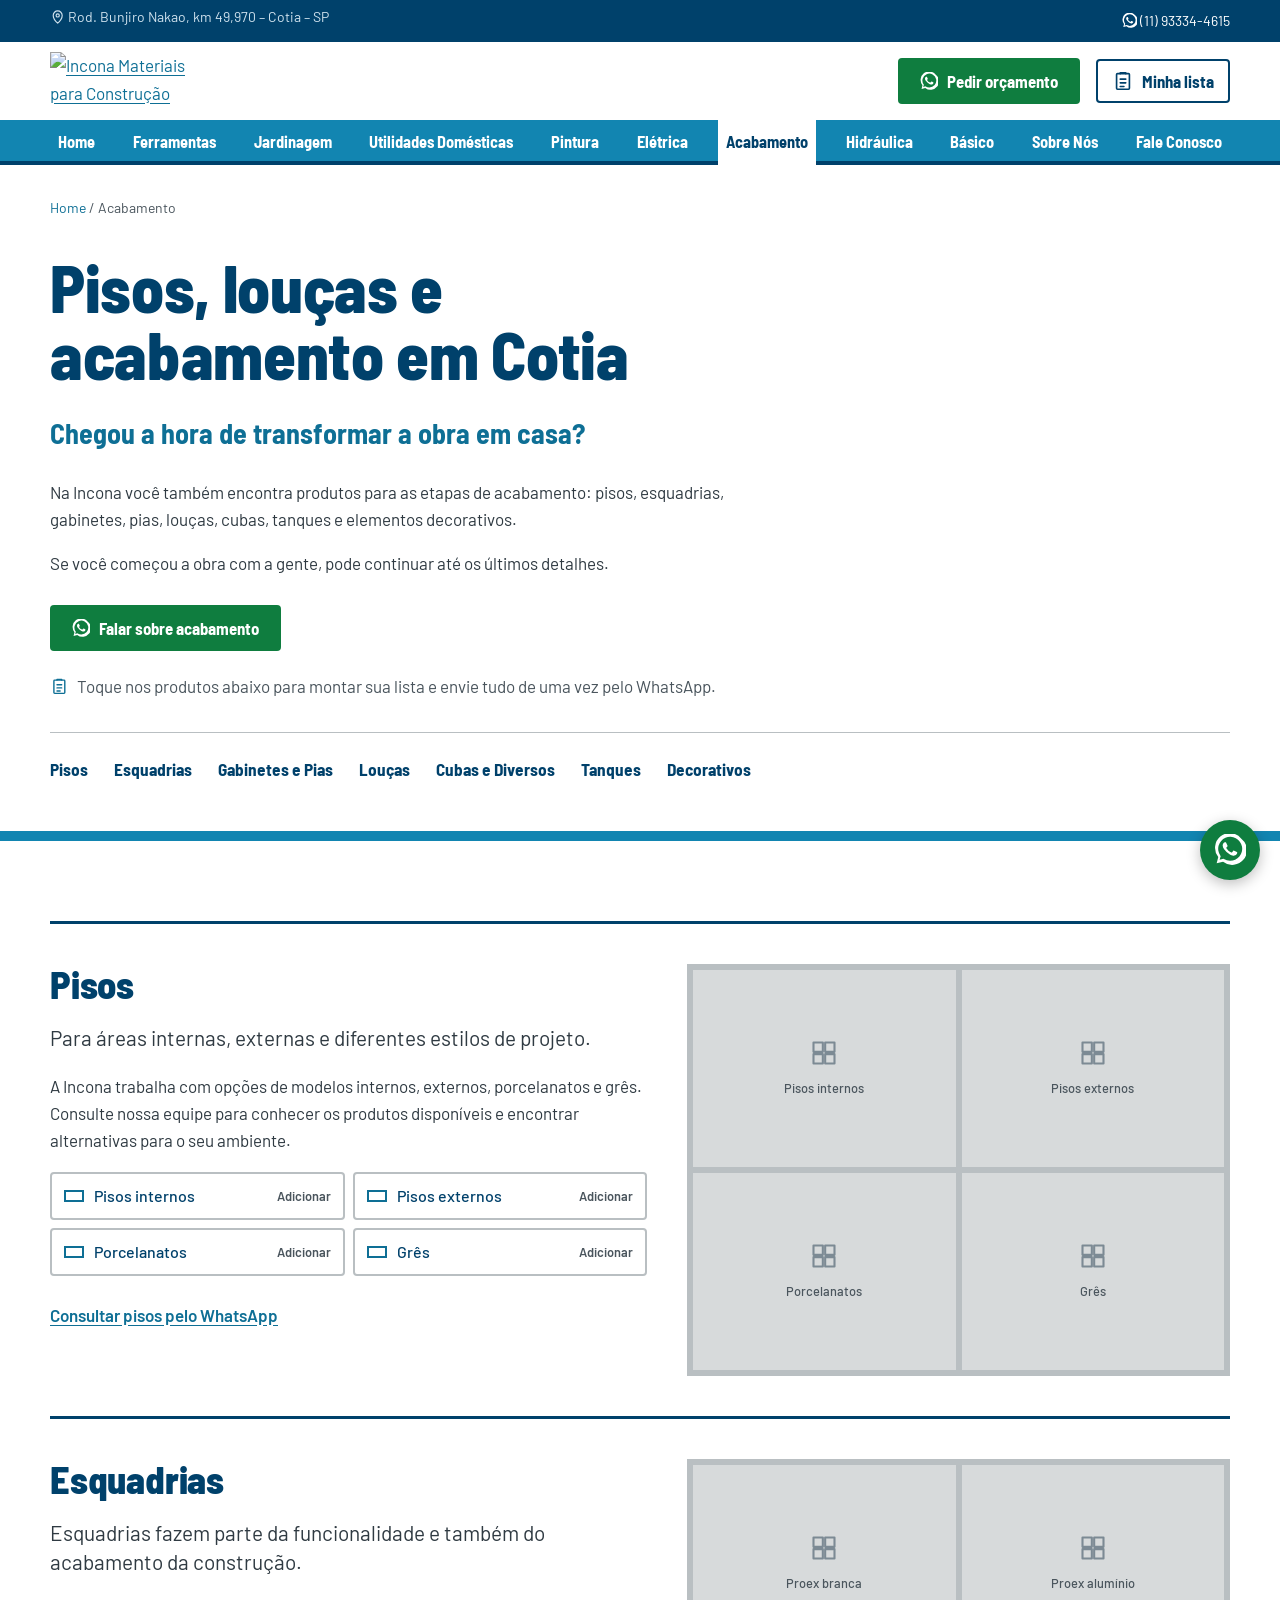
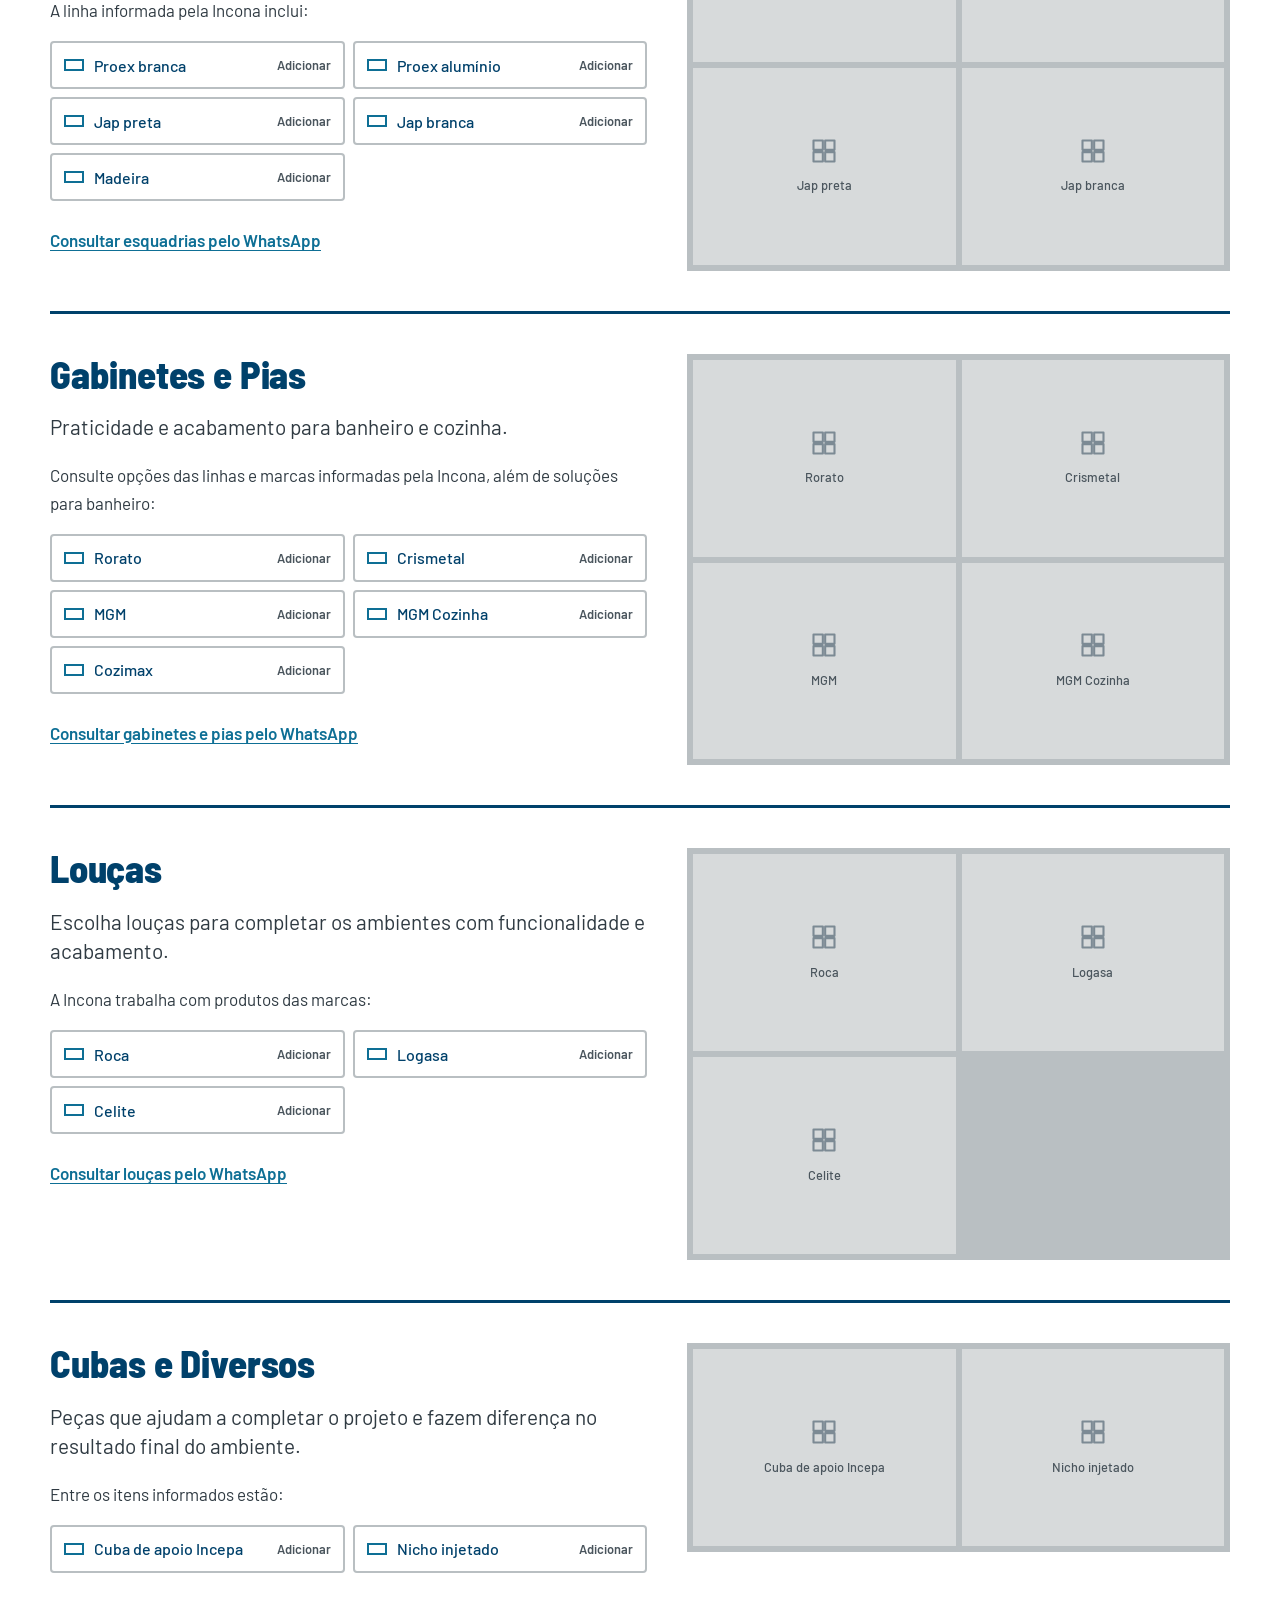
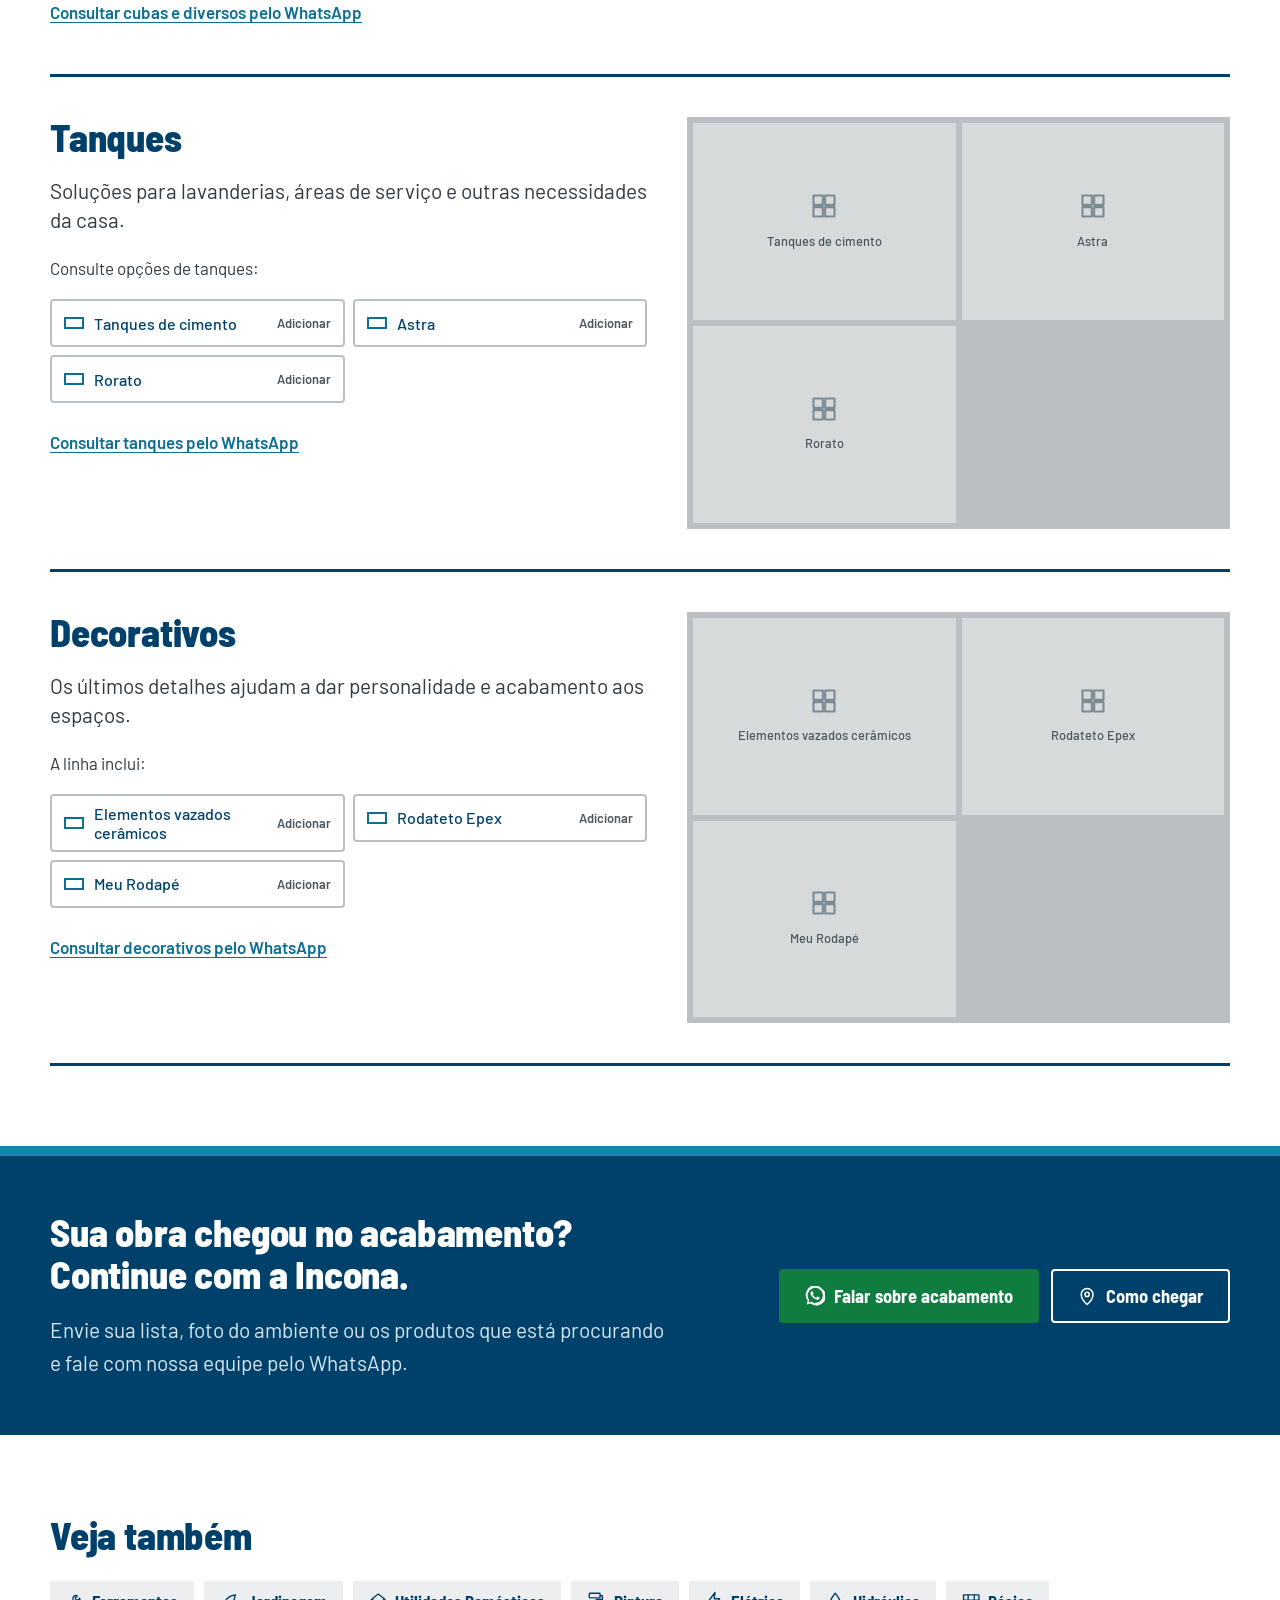
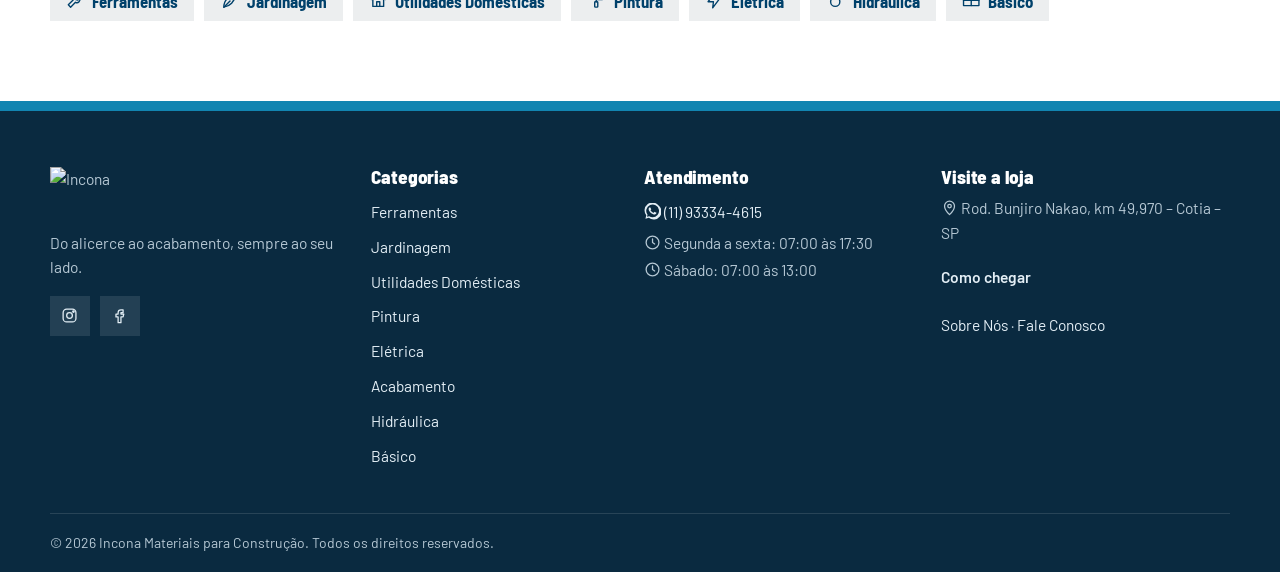
==== docs/acabamento/index.html @ c9aedc4a "Remove os telefones fixos (11) 4611-2633 e (11) 4242-5974 Contato passa a ser só pelo WhatsApp (11) " ====
<!DOCTYPE html>
<html lang="pt-BR">
<head>
<meta charset="utf-8">
<meta name="viewport" content="width=device-width, initial-scale=1">
<title>Pisos, Louças e Acabamento em Cotia | Incona</title>
<meta name="description" content="Pisos, porcelanatos, esquadrias, gabinetes, pias, louças, cubas, tanques e decorativos em Cotia. Roca, Celite, Logasa e mais na Incona.">
<link rel="canonical" href="https://www.incona.com.br/acabamento/">
<meta property="og:type" content="website">
<meta property="og:locale" content="pt_BR">
<meta property="og:site_name" content="Incona">
<meta property="og:title" content="Pisos, Louças e Acabamento em Cotia | Incona">
<meta property="og:description" content="Pisos, porcelanatos, esquadrias, gabinetes, pias, louças, cubas, tanques e decorativos em Cotia. Roca, Celite, Logasa e mais na Incona.">
<meta property="og:url" content="https://www.incona.com.br/acabamento/">
<meta property="og:image" content="https://www.incona.com.br/image/catalog/SLIDER/novo/slider1.jpg">
<meta name="theme-color" content="#00416b">
<link rel="preconnect" href="https://fonts.googleapis.com">
<link rel="preconnect" href="https://fonts.gstatic.com" crossorigin>
<link href="https://fonts.googleapis.com/css2?family=Barlow+Semi+Condensed:wght@600;700;800&family=Barlow:wght@400;500;600&display=swap" rel="stylesheet">
<link rel="stylesheet" href="../assets/style.css">
<script>window.dataLayer=window.dataLayer||[];</script>
<!-- Google Tag Manager: preencher site.gtmId em src/content.js -->
<script type="application/ld+json">{"@context":"https://schema.org","@type":"HardwareStore","@id":"https://www.incona.com.br/#loja","name":"Incona Materiais para Construção","url":"https://www.incona.com.br/","logo":"https://www.incona.com.br/image/catalog/logoincona.jpg","image":"https://www.incona.com.br/image/catalog/SLIDER/novo/slider1.jpg","telephone":"+5511933344615","address":{"@type":"PostalAddress","streetAddress":"Rod. Bunjiro Nakao, km 49,970","addressLocality":"Cotia","addressRegion":"SP","addressCountry":"BR"},"geo":{"@type":"GeoCoordinates","latitude":-23.633516,"longitude":-47.055277},"openingHoursSpecification":[{"@type":"OpeningHoursSpecification","dayOfWeek":["Monday","Tuesday","Wednesday","Thursday","Friday"],"opens":"07:00","closes":"17:30"},{"@type":"OpeningHoursSpecification","dayOfWeek":"Saturday","opens":"07:00","closes":"13:00"}],"areaServed":"Cotia e região","sameAs":["https://www.instagram.com/inconamateriais/","https://www.facebook.com/pages/Incona-Materiais-Para-Construcao/1644761845543895"]}</script>
<script type="application/ld+json">{"@context":"https://schema.org","@type":"BreadcrumbList","itemListElement":[{"@type":"ListItem","position":1,"name":"Home","item":"https://www.incona.com.br/"},{"@type":"ListItem","position":2,"name":"Acabamento","item":"https://www.incona.com.br/acabamento/"}]}</script>
</head>
<body data-category="acabamento" data-wa="5511933344615">
<a class="skip" href="#conteudo">Pular para o conteúdo</a>
<div class="topbar">
  <div class="wrap topbar__in">
    <span><svg class="ic" viewBox="0 0 24 24" fill="none" stroke="currentColor" stroke-width="1.8" stroke-linecap="round" stroke-linejoin="round" aria-hidden="true"><path d="M12 22s7-6.2 7-12a7 7 0 0 0-14 0c0 5.8 7 12 7 12z"/><circle cx="12" cy="10" r="2.5"/></svg> Rod. Bunjiro Nakao, km 49,970 – Cotia – SP</span>
    <span class="topbar__right">
      <a href="https://wa.me/5511933344615?text=Ol%C3%A1!%20Vim%20pelo%20site%20da%20Incona%20e%20gostaria%20de%20pedir%20um%20or%C3%A7amento." target="_blank" rel="noopener" data-track="whatsapp" data-wa-context="topbar"><svg class="ic" viewBox="0 0 24 24" fill="none" stroke="currentColor" stroke-width="1.8" stroke-linecap="round" stroke-linejoin="round" aria-hidden="true"><path d="M20.5 3.5A11 11 0 0 0 3.2 17.3L2 22l4.8-1.2A11 11 0 0 0 20.5 3.5zM12 20.1a9 9 0 0 1-4.6-1.3l-.3-.2-2.9.8.8-2.8-.2-.3A9 9 0 1 1 12 20.1zm5-6.7c-.3-.1-1.6-.8-1.9-.9-.2-.1-.4-.1-.6.1l-.9 1.1c-.2.2-.3.2-.6.1a7.4 7.4 0 0 1-3.7-3.2c-.3-.5.3-.4.8-1.4.1-.2 0-.3 0-.5l-.9-2c-.2-.5-.5-.5-.6-.5h-.5a1 1 0 0 0-.7.3 3 3 0 0 0-.9 2.2 5.2 5.2 0 0 0 1.1 2.8 11.9 11.9 0 0 0 4.6 4c1.7.7 2.4.8 3.2.7a2.8 2.8 0 0 0 1.8-1.3 2.3 2.3 0 0 0 .2-1.3c-.1-.1-.3-.2-.6-.3z" fill="currentColor" stroke="none"/></svg> (11) 93334-4615</a>
    </span>
  </div>
</div>
<header class="header">
  <div class="wrap header__in">
    <a class="logo" href="../" aria-label="Incona – página inicial"><img src="https://www.incona.com.br/image/catalog/logoincona.jpg" alt="Incona Materiais para Construção" width="150" height="58"></a>
    <a class="btn btn--wa header__cta" href="https://wa.me/5511933344615?text=Ol%C3%A1!%20Vim%20pelo%20site%20da%20Incona%20e%20gostaria%20de%20pedir%20um%20or%C3%A7amento." target="_blank" rel="noopener" data-track="whatsapp" data-wa-context="header"><svg class="ic" viewBox="0 0 24 24" fill="none" stroke="currentColor" stroke-width="1.8" stroke-linecap="round" stroke-linejoin="round" aria-hidden="true"><path d="M20.5 3.5A11 11 0 0 0 3.2 17.3L2 22l4.8-1.2A11 11 0 0 0 20.5 3.5zM12 20.1a9 9 0 0 1-4.6-1.3l-.3-.2-2.9.8.8-2.8-.2-.3A9 9 0 1 1 12 20.1zm5-6.7c-.3-.1-1.6-.8-1.9-.9-.2-.1-.4-.1-.6.1l-.9 1.1c-.2.2-.3.2-.6.1a7.4 7.4 0 0 1-3.7-3.2c-.3-.5.3-.4.8-1.4.1-.2 0-.3 0-.5l-.9-2c-.2-.5-.5-.5-.6-.5h-.5a1 1 0 0 0-.7.3 3 3 0 0 0-.9 2.2 5.2 5.2 0 0 0 1.1 2.8 11.9 11.9 0 0 0 4.6 4c1.7.7 2.4.8 3.2.7a2.8 2.8 0 0 0 1.8-1.3 2.3 2.3 0 0 0 .2-1.3c-.1-.1-.3-.2-.6-.3z" fill="currentColor" stroke="none"/></svg> Pedir orçamento</a>
    <button class="list-btn" type="button" data-open-list aria-haspopup="dialog"><svg class="ic" viewBox="0 0 24 24" fill="none" stroke="currentColor" stroke-width="1.8" stroke-linecap="round" stroke-linejoin="round" aria-hidden="true"><rect x="5" y="4" width="14" height="17" rx="1"/><path d="M9 4V3h6v1M9 10h6M9 14h6M9 18h4"/></svg><span>Minha lista</span><span class="list-btn__count" data-list-count hidden>0</span></button>
    <button class="menu-btn" aria-expanded="false" aria-controls="menu"><svg class="ic" viewBox="0 0 24 24" fill="none" stroke="currentColor" stroke-width="1.8" stroke-linecap="round" stroke-linejoin="round" aria-hidden="true"><path d="M3 6h18M3 12h18M3 18h18"/></svg><span>Menu</span></button>
  </div>
  <nav class="nav" id="menu" aria-label="Menu principal">
    <ul class="wrap nav__list">
      <li><a href="../">Home</a></li>
      <li><a href="../ferramentas/">Ferramentas</a></li>
      <li><a href="../jardinagem/">Jardinagem</a></li>
      <li><a href="../utilidades-domesticas/">Utilidades Domésticas</a></li>
      <li><a href="../pintura/">Pintura</a></li>
      <li><a href="../eletrica/">Elétrica</a></li>
      <li><a href="../acabamento/" aria-current="page">Acabamento</a></li>
      <li><a href="../hidraulica/">Hidráulica</a></li>
      <li><a href="../basico/">Básico</a></li>
      <li><a href="../sobre-nos/">Sobre Nós</a></li>
      <li><a href="../fale-conosco/">Fale Conosco</a></li>
    </ul>
  </nav>
</header>
<main id="conteudo">

<section class="page-hero">
  <div class="wrap">
    <nav class="crumbs" aria-label="Você está em"><a href="../">Home</a> <span>/</span> <span aria-current="page">Acabamento</span></nav>
    <div class="page-hero__in">
      <div>
        <h1>Pisos, louças e acabamento em Cotia</h1>
        <p class="page-hero__lead">Chegou a hora de transformar a obra em casa?</p>
        <p>Na Incona você também encontra produtos para as etapas de acabamento: pisos, esquadrias, gabinetes, pias, louças, cubas, tanques e elementos decorativos.</p>
        <p>Se você começou a obra com a gente, pode continuar até os últimos detalhes.</p>
        <div class="hero__actions">
          <a class="btn btn--wa" href="https://wa.me/5511933344615?text=Ol%C3%A1!%20Vim%20pelo%20site%20e%20gostaria%20de%20falar%20sobre%20acabamento." target="_blank" rel="noopener" data-track="whatsapp" data-wa-context="acabamento-topo"><svg class="ic" viewBox="0 0 24 24" fill="none" stroke="currentColor" stroke-width="1.8" stroke-linecap="round" stroke-linejoin="round" aria-hidden="true"><path d="M20.5 3.5A11 11 0 0 0 3.2 17.3L2 22l4.8-1.2A11 11 0 0 0 20.5 3.5zM12 20.1a9 9 0 0 1-4.6-1.3l-.3-.2-2.9.8.8-2.8-.2-.3A9 9 0 1 1 12 20.1zm5-6.7c-.3-.1-1.6-.8-1.9-.9-.2-.1-.4-.1-.6.1l-.9 1.1c-.2.2-.3.2-.6.1a7.4 7.4 0 0 1-3.7-3.2c-.3-.5.3-.4.8-1.4.1-.2 0-.3 0-.5l-.9-2c-.2-.5-.5-.5-.6-.5h-.5a1 1 0 0 0-.7.3 3 3 0 0 0-.9 2.2 5.2 5.2 0 0 0 1.1 2.8 11.9 11.9 0 0 0 4.6 4c1.7.7 2.4.8 3.2.7a2.8 2.8 0 0 0 1.8-1.3 2.3 2.3 0 0 0 .2-1.3c-.1-.1-.3-.2-.6-.3z" fill="currentColor" stroke="none"/></svg> Falar sobre acabamento</a>
        </div>
        <p class="list-hint"><svg class="ic" viewBox="0 0 24 24" fill="none" stroke="currentColor" stroke-width="1.8" stroke-linecap="round" stroke-linejoin="round" aria-hidden="true"><rect x="5" y="4" width="14" height="17" rx="1"/><path d="M9 4V3h6v1M9 10h6M9 14h6M9 18h4"/></svg> Toque nos produtos abaixo para montar sua lista e envie tudo de uma vez pelo WhatsApp.</p>
      </div>
    </div>
    <ul class="subnav" aria-label="Subdivisões de Acabamento"><li><a href="#pisos">Pisos</a></li><li><a href="#esquadrias">Esquadrias</a></li><li><a href="#gabinetes-e-pias">Gabinetes e Pias</a></li><li><a href="#loucas">Louças</a></li><li><a href="#cubas-e-diversos">Cubas e Diversos</a></li><li><a href="#tanques">Tanques</a></li><li><a href="#decorativos">Decorativos</a></li></ul>
  </div>
</section>

<div class="wrap"></div>

<section class="section">
  <div class="wrap subs">
    
    <article class="sub" id="pisos">
      <div class="sub__text">
        <h2>Pisos</h2>
        <p class="sub__lead">Para áreas internas, externas e diferentes estilos de projeto.</p>
        <p>A Incona trabalha com opções de modelos internos, externos, porcelanatos e grês. Consulte nossa equipe para conhecer os produtos disponíveis e encontrar alternativas para o seu ambiente.</p>
        <ul class="chips"><li><button type="button" class="pick" aria-pressed="false" data-item="Pisos internos" data-cat="Pisos (Acabamento)"><span class="pick__box" aria-hidden="true"></span><span class="pick__name">Pisos internos</span><span class="pick__state">Adicionar</span></button></li><li><button type="button" class="pick" aria-pressed="false" data-item="Pisos externos" data-cat="Pisos (Acabamento)"><span class="pick__box" aria-hidden="true"></span><span class="pick__name">Pisos externos</span><span class="pick__state">Adicionar</span></button></li><li><button type="button" class="pick" aria-pressed="false" data-item="Porcelanatos" data-cat="Pisos (Acabamento)"><span class="pick__box" aria-hidden="true"></span><span class="pick__name">Porcelanatos</span><span class="pick__state">Adicionar</span></button></li><li><button type="button" class="pick" aria-pressed="false" data-item="Grês" data-cat="Pisos (Acabamento)"><span class="pick__box" aria-hidden="true"></span><span class="pick__name">Grês</span><span class="pick__state">Adicionar</span></button></li></ul>
        <a class="link-arrow" href="https://wa.me/5511933344615?text=Ol%C3%A1!%20Vim%20pelo%20site%20e%20gostaria%20de%20falar%20sobre%20acabamento.%20Tenho%20interesse%20em%3A%20Pisos." target="_blank" rel="noopener" data-track="whatsapp" data-wa-context="acabamento-pisos">Consultar pisos pelo WhatsApp</a>
      </div>
      <div class="ph-row"><div class="ph" role="img" aria-label="Foto de Pisos internos – imagem a ser fornecida pela Incona"><span><svg class="ic" viewBox="0 0 24 24" fill="none" stroke="currentColor" stroke-width="1.8" stroke-linecap="round" stroke-linejoin="round" aria-hidden="true"><rect x="3" y="3" width="8" height="8"/><rect x="13" y="3" width="8" height="8"/><rect x="3" y="13" width="8" height="8"/><rect x="13" y="13" width="8" height="8"/></svg></span><small>Pisos internos</small></div><div class="ph" role="img" aria-label="Foto de Pisos externos – imagem a ser fornecida pela Incona"><span><svg class="ic" viewBox="0 0 24 24" fill="none" stroke="currentColor" stroke-width="1.8" stroke-linecap="round" stroke-linejoin="round" aria-hidden="true"><rect x="3" y="3" width="8" height="8"/><rect x="13" y="3" width="8" height="8"/><rect x="3" y="13" width="8" height="8"/><rect x="13" y="13" width="8" height="8"/></svg></span><small>Pisos externos</small></div><div class="ph" role="img" aria-label="Foto de Porcelanatos – imagem a ser fornecida pela Incona"><span><svg class="ic" viewBox="0 0 24 24" fill="none" stroke="currentColor" stroke-width="1.8" stroke-linecap="round" stroke-linejoin="round" aria-hidden="true"><rect x="3" y="3" width="8" height="8"/><rect x="13" y="3" width="8" height="8"/><rect x="3" y="13" width="8" height="8"/><rect x="13" y="13" width="8" height="8"/></svg></span><small>Porcelanatos</small></div><div class="ph" role="img" aria-label="Foto de Grês – imagem a ser fornecida pela Incona"><span><svg class="ic" viewBox="0 0 24 24" fill="none" stroke="currentColor" stroke-width="1.8" stroke-linecap="round" stroke-linejoin="round" aria-hidden="true"><rect x="3" y="3" width="8" height="8"/><rect x="13" y="3" width="8" height="8"/><rect x="3" y="13" width="8" height="8"/><rect x="13" y="13" width="8" height="8"/></svg></span><small>Grês</small></div></div>
    </article>
    <article class="sub" id="esquadrias">
      <div class="sub__text">
        <h2>Esquadrias</h2>
        <p class="sub__lead">Esquadrias fazem parte da funcionalidade e também do acabamento da construção.</p>
        <p>A linha informada pela Incona inclui:</p>
        <ul class="chips"><li><button type="button" class="pick" aria-pressed="false" data-item="Proex branca" data-cat="Esquadrias (Acabamento)"><span class="pick__box" aria-hidden="true"></span><span class="pick__name">Proex branca</span><span class="pick__state">Adicionar</span></button></li><li><button type="button" class="pick" aria-pressed="false" data-item="Proex alumínio" data-cat="Esquadrias (Acabamento)"><span class="pick__box" aria-hidden="true"></span><span class="pick__name">Proex alumínio</span><span class="pick__state">Adicionar</span></button></li><li><button type="button" class="pick" aria-pressed="false" data-item="Jap preta" data-cat="Esquadrias (Acabamento)"><span class="pick__box" aria-hidden="true"></span><span class="pick__name">Jap preta</span><span class="pick__state">Adicionar</span></button></li><li><button type="button" class="pick" aria-pressed="false" data-item="Jap branca" data-cat="Esquadrias (Acabamento)"><span class="pick__box" aria-hidden="true"></span><span class="pick__name">Jap branca</span><span class="pick__state">Adicionar</span></button></li><li><button type="button" class="pick" aria-pressed="false" data-item="Madeira" data-cat="Esquadrias (Acabamento)"><span class="pick__box" aria-hidden="true"></span><span class="pick__name">Madeira</span><span class="pick__state">Adicionar</span></button></li></ul>
        <a class="link-arrow" href="https://wa.me/5511933344615?text=Ol%C3%A1!%20Vim%20pelo%20site%20e%20gostaria%20de%20falar%20sobre%20acabamento.%20Tenho%20interesse%20em%3A%20Esquadrias." target="_blank" rel="noopener" data-track="whatsapp" data-wa-context="acabamento-esquadrias">Consultar esquadrias pelo WhatsApp</a>
      </div>
      <div class="ph-row"><div class="ph" role="img" aria-label="Foto de Proex branca – imagem a ser fornecida pela Incona"><span><svg class="ic" viewBox="0 0 24 24" fill="none" stroke="currentColor" stroke-width="1.8" stroke-linecap="round" stroke-linejoin="round" aria-hidden="true"><rect x="3" y="3" width="8" height="8"/><rect x="13" y="3" width="8" height="8"/><rect x="3" y="13" width="8" height="8"/><rect x="13" y="13" width="8" height="8"/></svg></span><small>Proex branca</small></div><div class="ph" role="img" aria-label="Foto de Proex alumínio – imagem a ser fornecida pela Incona"><span><svg class="ic" viewBox="0 0 24 24" fill="none" stroke="currentColor" stroke-width="1.8" stroke-linecap="round" stroke-linejoin="round" aria-hidden="true"><rect x="3" y="3" width="8" height="8"/><rect x="13" y="3" width="8" height="8"/><rect x="3" y="13" width="8" height="8"/><rect x="13" y="13" width="8" height="8"/></svg></span><small>Proex alumínio</small></div><div class="ph" role="img" aria-label="Foto de Jap preta – imagem a ser fornecida pela Incona"><span><svg class="ic" viewBox="0 0 24 24" fill="none" stroke="currentColor" stroke-width="1.8" stroke-linecap="round" stroke-linejoin="round" aria-hidden="true"><rect x="3" y="3" width="8" height="8"/><rect x="13" y="3" width="8" height="8"/><rect x="3" y="13" width="8" height="8"/><rect x="13" y="13" width="8" height="8"/></svg></span><small>Jap preta</small></div><div class="ph" role="img" aria-label="Foto de Jap branca – imagem a ser fornecida pela Incona"><span><svg class="ic" viewBox="0 0 24 24" fill="none" stroke="currentColor" stroke-width="1.8" stroke-linecap="round" stroke-linejoin="round" aria-hidden="true"><rect x="3" y="3" width="8" height="8"/><rect x="13" y="3" width="8" height="8"/><rect x="3" y="13" width="8" height="8"/><rect x="13" y="13" width="8" height="8"/></svg></span><small>Jap branca</small></div></div>
    </article>
    <article class="sub" id="gabinetes-e-pias">
      <div class="sub__text">
        <h2>Gabinetes e Pias</h2>
        <p class="sub__lead">Praticidade e acabamento para banheiro e cozinha.</p>
        <p>Consulte opções das linhas e marcas informadas pela Incona, além de soluções para banheiro:</p>
        <ul class="chips"><li><button type="button" class="pick" aria-pressed="false" data-item="Rorato" data-cat="Gabinetes e Pias (Acabamento)"><span class="pick__box" aria-hidden="true"></span><span class="pick__name">Rorato</span><span class="pick__state">Adicionar</span></button></li><li><button type="button" class="pick" aria-pressed="false" data-item="Crismetal" data-cat="Gabinetes e Pias (Acabamento)"><span class="pick__box" aria-hidden="true"></span><span class="pick__name">Crismetal</span><span class="pick__state">Adicionar</span></button></li><li><button type="button" class="pick" aria-pressed="false" data-item="MGM" data-cat="Gabinetes e Pias (Acabamento)"><span class="pick__box" aria-hidden="true"></span><span class="pick__name">MGM</span><span class="pick__state">Adicionar</span></button></li><li><button type="button" class="pick" aria-pressed="false" data-item="MGM Cozinha" data-cat="Gabinetes e Pias (Acabamento)"><span class="pick__box" aria-hidden="true"></span><span class="pick__name">MGM Cozinha</span><span class="pick__state">Adicionar</span></button></li><li><button type="button" class="pick" aria-pressed="false" data-item="Cozimax" data-cat="Gabinetes e Pias (Acabamento)"><span class="pick__box" aria-hidden="true"></span><span class="pick__name">Cozimax</span><span class="pick__state">Adicionar</span></button></li></ul>
        <a class="link-arrow" href="https://wa.me/5511933344615?text=Ol%C3%A1!%20Vim%20pelo%20site%20e%20gostaria%20de%20falar%20sobre%20acabamento.%20Tenho%20interesse%20em%3A%20Gabinetes%20e%20Pias." target="_blank" rel="noopener" data-track="whatsapp" data-wa-context="acabamento-gabinetes-e-pias">Consultar gabinetes e pias pelo WhatsApp</a>
      </div>
      <div class="ph-row"><div class="ph" role="img" aria-label="Foto de Rorato – imagem a ser fornecida pela Incona"><span><svg class="ic" viewBox="0 0 24 24" fill="none" stroke="currentColor" stroke-width="1.8" stroke-linecap="round" stroke-linejoin="round" aria-hidden="true"><rect x="3" y="3" width="8" height="8"/><rect x="13" y="3" width="8" height="8"/><rect x="3" y="13" width="8" height="8"/><rect x="13" y="13" width="8" height="8"/></svg></span><small>Rorato</small></div><div class="ph" role="img" aria-label="Foto de Crismetal – imagem a ser fornecida pela Incona"><span><svg class="ic" viewBox="0 0 24 24" fill="none" stroke="currentColor" stroke-width="1.8" stroke-linecap="round" stroke-linejoin="round" aria-hidden="true"><rect x="3" y="3" width="8" height="8"/><rect x="13" y="3" width="8" height="8"/><rect x="3" y="13" width="8" height="8"/><rect x="13" y="13" width="8" height="8"/></svg></span><small>Crismetal</small></div><div class="ph" role="img" aria-label="Foto de MGM – imagem a ser fornecida pela Incona"><span><svg class="ic" viewBox="0 0 24 24" fill="none" stroke="currentColor" stroke-width="1.8" stroke-linecap="round" stroke-linejoin="round" aria-hidden="true"><rect x="3" y="3" width="8" height="8"/><rect x="13" y="3" width="8" height="8"/><rect x="3" y="13" width="8" height="8"/><rect x="13" y="13" width="8" height="8"/></svg></span><small>MGM</small></div><div class="ph" role="img" aria-label="Foto de MGM Cozinha – imagem a ser fornecida pela Incona"><span><svg class="ic" viewBox="0 0 24 24" fill="none" stroke="currentColor" stroke-width="1.8" stroke-linecap="round" stroke-linejoin="round" aria-hidden="true"><rect x="3" y="3" width="8" height="8"/><rect x="13" y="3" width="8" height="8"/><rect x="3" y="13" width="8" height="8"/><rect x="13" y="13" width="8" height="8"/></svg></span><small>MGM Cozinha</small></div></div>
    </article>
    <article class="sub" id="loucas">
      <div class="sub__text">
        <h2>Louças</h2>
        <p class="sub__lead">Escolha louças para completar os ambientes com funcionalidade e acabamento.</p>
        <p>A Incona trabalha com produtos das marcas:</p>
        <ul class="chips"><li><button type="button" class="pick" aria-pressed="false" data-item="Roca" data-cat="Louças (Acabamento)"><span class="pick__box" aria-hidden="true"></span><span class="pick__name">Roca</span><span class="pick__state">Adicionar</span></button></li><li><button type="button" class="pick" aria-pressed="false" data-item="Logasa" data-cat="Louças (Acabamento)"><span class="pick__box" aria-hidden="true"></span><span class="pick__name">Logasa</span><span class="pick__state">Adicionar</span></button></li><li><button type="button" class="pick" aria-pressed="false" data-item="Celite" data-cat="Louças (Acabamento)"><span class="pick__box" aria-hidden="true"></span><span class="pick__name">Celite</span><span class="pick__state">Adicionar</span></button></li></ul>
        <a class="link-arrow" href="https://wa.me/5511933344615?text=Ol%C3%A1!%20Vim%20pelo%20site%20e%20gostaria%20de%20falar%20sobre%20acabamento.%20Tenho%20interesse%20em%3A%20Lou%C3%A7as." target="_blank" rel="noopener" data-track="whatsapp" data-wa-context="acabamento-loucas">Consultar louças pelo WhatsApp</a>
      </div>
      <div class="ph-row"><div class="ph" role="img" aria-label="Foto de Roca – imagem a ser fornecida pela Incona"><span><svg class="ic" viewBox="0 0 24 24" fill="none" stroke="currentColor" stroke-width="1.8" stroke-linecap="round" stroke-linejoin="round" aria-hidden="true"><rect x="3" y="3" width="8" height="8"/><rect x="13" y="3" width="8" height="8"/><rect x="3" y="13" width="8" height="8"/><rect x="13" y="13" width="8" height="8"/></svg></span><small>Roca</small></div><div class="ph" role="img" aria-label="Foto de Logasa – imagem a ser fornecida pela Incona"><span><svg class="ic" viewBox="0 0 24 24" fill="none" stroke="currentColor" stroke-width="1.8" stroke-linecap="round" stroke-linejoin="round" aria-hidden="true"><rect x="3" y="3" width="8" height="8"/><rect x="13" y="3" width="8" height="8"/><rect x="3" y="13" width="8" height="8"/><rect x="13" y="13" width="8" height="8"/></svg></span><small>Logasa</small></div><div class="ph" role="img" aria-label="Foto de Celite – imagem a ser fornecida pela Incona"><span><svg class="ic" viewBox="0 0 24 24" fill="none" stroke="currentColor" stroke-width="1.8" stroke-linecap="round" stroke-linejoin="round" aria-hidden="true"><rect x="3" y="3" width="8" height="8"/><rect x="13" y="3" width="8" height="8"/><rect x="3" y="13" width="8" height="8"/><rect x="13" y="13" width="8" height="8"/></svg></span><small>Celite</small></div></div>
    </article>
    <article class="sub" id="cubas-e-diversos">
      <div class="sub__text">
        <h2>Cubas e Diversos</h2>
        <p class="sub__lead">Peças que ajudam a completar o projeto e fazem diferença no resultado final do ambiente.</p>
        <p>Entre os itens informados estão:</p>
        <ul class="chips"><li><button type="button" class="pick" aria-pressed="false" data-item="Cuba de apoio Incepa" data-cat="Cubas e Diversos (Acabamento)"><span class="pick__box" aria-hidden="true"></span><span class="pick__name">Cuba de apoio Incepa</span><span class="pick__state">Adicionar</span></button></li><li><button type="button" class="pick" aria-pressed="false" data-item="Nicho injetado" data-cat="Cubas e Diversos (Acabamento)"><span class="pick__box" aria-hidden="true"></span><span class="pick__name">Nicho injetado</span><span class="pick__state">Adicionar</span></button></li></ul>
        <a class="link-arrow" href="https://wa.me/5511933344615?text=Ol%C3%A1!%20Vim%20pelo%20site%20e%20gostaria%20de%20falar%20sobre%20acabamento.%20Tenho%20interesse%20em%3A%20Cubas%20e%20Diversos." target="_blank" rel="noopener" data-track="whatsapp" data-wa-context="acabamento-cubas-e-diversos">Consultar cubas e diversos pelo WhatsApp</a>
      </div>
      <div class="ph-row"><div class="ph" role="img" aria-label="Foto de Cuba de apoio Incepa – imagem a ser fornecida pela Incona"><span><svg class="ic" viewBox="0 0 24 24" fill="none" stroke="currentColor" stroke-width="1.8" stroke-linecap="round" stroke-linejoin="round" aria-hidden="true"><rect x="3" y="3" width="8" height="8"/><rect x="13" y="3" width="8" height="8"/><rect x="3" y="13" width="8" height="8"/><rect x="13" y="13" width="8" height="8"/></svg></span><small>Cuba de apoio Incepa</small></div><div class="ph" role="img" aria-label="Foto de Nicho injetado – imagem a ser fornecida pela Incona"><span><svg class="ic" viewBox="0 0 24 24" fill="none" stroke="currentColor" stroke-width="1.8" stroke-linecap="round" stroke-linejoin="round" aria-hidden="true"><rect x="3" y="3" width="8" height="8"/><rect x="13" y="3" width="8" height="8"/><rect x="3" y="13" width="8" height="8"/><rect x="13" y="13" width="8" height="8"/></svg></span><small>Nicho injetado</small></div></div>
    </article>
    <article class="sub" id="tanques">
      <div class="sub__text">
        <h2>Tanques</h2>
        <p class="sub__lead">Soluções para lavanderias, áreas de serviço e outras necessidades da casa.</p>
        <p>Consulte opções de tanques:</p>
        <ul class="chips"><li><button type="button" class="pick" aria-pressed="false" data-item="Tanques de cimento" data-cat="Tanques (Acabamento)"><span class="pick__box" aria-hidden="true"></span><span class="pick__name">Tanques de cimento</span><span class="pick__state">Adicionar</span></button></li><li><button type="button" class="pick" aria-pressed="false" data-item="Astra" data-cat="Tanques (Acabamento)"><span class="pick__box" aria-hidden="true"></span><span class="pick__name">Astra</span><span class="pick__state">Adicionar</span></button></li><li><button type="button" class="pick" aria-pressed="false" data-item="Rorato" data-cat="Tanques (Acabamento)"><span class="pick__box" aria-hidden="true"></span><span class="pick__name">Rorato</span><span class="pick__state">Adicionar</span></button></li></ul>
        <a class="link-arrow" href="https://wa.me/5511933344615?text=Ol%C3%A1!%20Vim%20pelo%20site%20e%20gostaria%20de%20falar%20sobre%20acabamento.%20Tenho%20interesse%20em%3A%20Tanques." target="_blank" rel="noopener" data-track="whatsapp" data-wa-context="acabamento-tanques">Consultar tanques pelo WhatsApp</a>
      </div>
      <div class="ph-row"><div class="ph" role="img" aria-label="Foto de Tanques de cimento – imagem a ser fornecida pela Incona"><span><svg class="ic" viewBox="0 0 24 24" fill="none" stroke="currentColor" stroke-width="1.8" stroke-linecap="round" stroke-linejoin="round" aria-hidden="true"><rect x="3" y="3" width="8" height="8"/><rect x="13" y="3" width="8" height="8"/><rect x="3" y="13" width="8" height="8"/><rect x="13" y="13" width="8" height="8"/></svg></span><small>Tanques de cimento</small></div><div class="ph" role="img" aria-label="Foto de Astra – imagem a ser fornecida pela Incona"><span><svg class="ic" viewBox="0 0 24 24" fill="none" stroke="currentColor" stroke-width="1.8" stroke-linecap="round" stroke-linejoin="round" aria-hidden="true"><rect x="3" y="3" width="8" height="8"/><rect x="13" y="3" width="8" height="8"/><rect x="3" y="13" width="8" height="8"/><rect x="13" y="13" width="8" height="8"/></svg></span><small>Astra</small></div><div class="ph" role="img" aria-label="Foto de Rorato – imagem a ser fornecida pela Incona"><span><svg class="ic" viewBox="0 0 24 24" fill="none" stroke="currentColor" stroke-width="1.8" stroke-linecap="round" stroke-linejoin="round" aria-hidden="true"><rect x="3" y="3" width="8" height="8"/><rect x="13" y="3" width="8" height="8"/><rect x="3" y="13" width="8" height="8"/><rect x="13" y="13" width="8" height="8"/></svg></span><small>Rorato</small></div></div>
    </article>
    <article class="sub" id="decorativos">
      <div class="sub__text">
        <h2>Decorativos</h2>
        <p class="sub__lead">Os últimos detalhes ajudam a dar personalidade e acabamento aos espaços.</p>
        <p>A linha inclui:</p>
        <ul class="chips"><li><button type="button" class="pick" aria-pressed="false" data-item="Elementos vazados cerâmicos" data-cat="Decorativos (Acabamento)"><span class="pick__box" aria-hidden="true"></span><span class="pick__name">Elementos vazados cerâmicos</span><span class="pick__state">Adicionar</span></button></li><li><button type="button" class="pick" aria-pressed="false" data-item="Rodateto Epex" data-cat="Decorativos (Acabamento)"><span class="pick__box" aria-hidden="true"></span><span class="pick__name">Rodateto Epex</span><span class="pick__state">Adicionar</span></button></li><li><button type="button" class="pick" aria-pressed="false" data-item="Meu Rodapé" data-cat="Decorativos (Acabamento)"><span class="pick__box" aria-hidden="true"></span><span class="pick__name">Meu Rodapé</span><span class="pick__state">Adicionar</span></button></li></ul>
        <a class="link-arrow" href="https://wa.me/5511933344615?text=Ol%C3%A1!%20Vim%20pelo%20site%20e%20gostaria%20de%20falar%20sobre%20acabamento.%20Tenho%20interesse%20em%3A%20Decorativos." target="_blank" rel="noopener" data-track="whatsapp" data-wa-context="acabamento-decorativos">Consultar decorativos pelo WhatsApp</a>
      </div>
      <div class="ph-row"><div class="ph" role="img" aria-label="Foto de Elementos vazados cerâmicos – imagem a ser fornecida pela Incona"><span><svg class="ic" viewBox="0 0 24 24" fill="none" stroke="currentColor" stroke-width="1.8" stroke-linecap="round" stroke-linejoin="round" aria-hidden="true"><rect x="3" y="3" width="8" height="8"/><rect x="13" y="3" width="8" height="8"/><rect x="3" y="13" width="8" height="8"/><rect x="13" y="13" width="8" height="8"/></svg></span><small>Elementos vazados cerâmicos</small></div><div class="ph" role="img" aria-label="Foto de Rodateto Epex – imagem a ser fornecida pela Incona"><span><svg class="ic" viewBox="0 0 24 24" fill="none" stroke="currentColor" stroke-width="1.8" stroke-linecap="round" stroke-linejoin="round" aria-hidden="true"><rect x="3" y="3" width="8" height="8"/><rect x="13" y="3" width="8" height="8"/><rect x="3" y="13" width="8" height="8"/><rect x="13" y="13" width="8" height="8"/></svg></span><small>Rodateto Epex</small></div><div class="ph" role="img" aria-label="Foto de Meu Rodapé – imagem a ser fornecida pela Incona"><span><svg class="ic" viewBox="0 0 24 24" fill="none" stroke="currentColor" stroke-width="1.8" stroke-linecap="round" stroke-linejoin="round" aria-hidden="true"><rect x="3" y="3" width="8" height="8"/><rect x="13" y="3" width="8" height="8"/><rect x="3" y="13" width="8" height="8"/><rect x="13" y="13" width="8" height="8"/></svg></span><small>Meu Rodapé</small></div></div>
    </article>
  </div>
</section>


<section class="cta-band">
  <div class="wrap cta-band__in">
    <div>
      <h2>Sua obra chegou no acabamento? Continue com a Incona.</h2>
      <p>Envie sua lista, foto do ambiente ou os produtos que está procurando e fale com nossa equipe pelo WhatsApp.</p>
    </div>
    <div class="cta-band__actions">
      <a class="btn btn--wa btn--lg" href="https://wa.me/5511933344615?text=Ol%C3%A1!%20Vim%20pelo%20site%20e%20gostaria%20de%20falar%20sobre%20acabamento." target="_blank" rel="noopener" data-track="whatsapp" data-wa-context="cta"><svg class="ic" viewBox="0 0 24 24" fill="none" stroke="currentColor" stroke-width="1.8" stroke-linecap="round" stroke-linejoin="round" aria-hidden="true"><path d="M20.5 3.5A11 11 0 0 0 3.2 17.3L2 22l4.8-1.2A11 11 0 0 0 20.5 3.5zM12 20.1a9 9 0 0 1-4.6-1.3l-.3-.2-2.9.8.8-2.8-.2-.3A9 9 0 1 1 12 20.1zm5-6.7c-.3-.1-1.6-.8-1.9-.9-.2-.1-.4-.1-.6.1l-.9 1.1c-.2.2-.3.2-.6.1a7.4 7.4 0 0 1-3.7-3.2c-.3-.5.3-.4.8-1.4.1-.2 0-.3 0-.5l-.9-2c-.2-.5-.5-.5-.6-.5h-.5a1 1 0 0 0-.7.3 3 3 0 0 0-.9 2.2 5.2 5.2 0 0 0 1.1 2.8 11.9 11.9 0 0 0 4.6 4c1.7.7 2.4.8 3.2.7a2.8 2.8 0 0 0 1.8-1.3 2.3 2.3 0 0 0 .2-1.3c-.1-.1-.3-.2-.6-.3z" fill="currentColor" stroke="none"/></svg> Falar sobre acabamento</a>
      <a class="btn btn--ghost-light btn--lg" href="https://www.google.com/maps/search/?api=1&query=-23.633516,-47.055277" target="_blank" rel="noopener" data-track="map"><svg class="ic" viewBox="0 0 24 24" fill="none" stroke="currentColor" stroke-width="1.8" stroke-linecap="round" stroke-linejoin="round" aria-hidden="true"><path d="M12 22s7-6.2 7-12a7 7 0 0 0-14 0c0 5.8 7 12 7 12z"/><circle cx="12" cy="10" r="2.5"/></svg> Como chegar</a>
    </div>
  </div>
</section>

<section class="section">
  <div class="wrap">
    <h2 class="section__title">Veja também</h2>
    <ul class="other-cats"><li><a href="../ferramentas/"><svg class="ic" viewBox="0 0 24 24" fill="none" stroke="currentColor" stroke-width="1.8" stroke-linecap="round" stroke-linejoin="round" aria-hidden="true"><path d="M14.7 6.3a4 4 0 0 0-5.4 5.4L3 18l3 3 6.3-6.3a4 4 0 0 0 5.4-5.4l-2.6 2.6-2.4-.6-.6-2.4z"/></svg> Ferramentas</a></li><li><a href="../jardinagem/"><svg class="ic" viewBox="0 0 24 24" fill="none" stroke="currentColor" stroke-width="1.8" stroke-linecap="round" stroke-linejoin="round" aria-hidden="true"><path d="M5 21c0-9 6-15 15-16-1 9-7 15-15 16z"/><path d="M5 21l8-8"/></svg> Jardinagem</a></li><li><a href="../utilidades-domesticas/"><svg class="ic" viewBox="0 0 24 24" fill="none" stroke="currentColor" stroke-width="1.8" stroke-linecap="round" stroke-linejoin="round" aria-hidden="true"><path d="M3 11l9-7 9 7"/><path d="M5 10v10h14V10"/><path d="M10 20v-6h4v6"/></svg> Utilidades Domésticas</a></li><li><a href="../pintura/"><svg class="ic" viewBox="0 0 24 24" fill="none" stroke="currentColor" stroke-width="1.8" stroke-linecap="round" stroke-linejoin="round" aria-hidden="true"><rect x="3" y="3" width="14" height="6" rx="1"/><path d="M17 6h3v5h-8v3"/><rect x="10" y="14" width="4" height="7" rx="1"/></svg> Pintura</a></li><li><a href="../eletrica/"><svg class="ic" viewBox="0 0 24 24" fill="none" stroke="currentColor" stroke-width="1.8" stroke-linecap="round" stroke-linejoin="round" aria-hidden="true"><path d="M13 2L4 14h7l-1 8 9-12h-7z"/></svg> Elétrica</a></li><li><a href="../hidraulica/"><svg class="ic" viewBox="0 0 24 24" fill="none" stroke="currentColor" stroke-width="1.8" stroke-linecap="round" stroke-linejoin="round" aria-hidden="true"><path d="M12 3s6 7 6 11a6 6 0 0 1-12 0c0-4 6-11 6-11z"/></svg> Hidráulica</a></li><li><a href="../basico/"><svg class="ic" viewBox="0 0 24 24" fill="none" stroke="currentColor" stroke-width="1.8" stroke-linecap="round" stroke-linejoin="round" aria-hidden="true"><rect x="2" y="5" width="20" height="14"/><path d="M2 12h20M8 5v7M16 5v7M12 12v7"/></svg> Básico</a></li></ul>
  </div>
</section>
</main>
<footer class="footer">
  <div class="wrap footer__grid">
    <div>
      <img class="footer__logo" src="https://www.incona.com.br/image/catalog/logoincona.jpg" alt="Incona" width="130" height="50" loading="lazy">
      <p>Do alicerce ao acabamento, sempre ao seu lado.</p>
      <p class="footer__social">
        <a href="https://www.instagram.com/inconamateriais/" target="_blank" rel="noopener" aria-label="Instagram da Incona"><svg class="ic" viewBox="0 0 24 24" fill="none" stroke="currentColor" stroke-width="1.8" stroke-linecap="round" stroke-linejoin="round" aria-hidden="true"><rect x="3" y="3" width="18" height="18" rx="5"/><circle cx="12" cy="12" r="4"/><circle cx="17.5" cy="6.5" r="1" fill="currentColor"/></svg></a>
        <a href="https://www.facebook.com/pages/Incona-Materiais-Para-Construcao/1644761845543895" target="_blank" rel="noopener" aria-label="Facebook da Incona"><svg class="ic" viewBox="0 0 24 24" fill="none" stroke="currentColor" stroke-width="1.8" stroke-linecap="round" stroke-linejoin="round" aria-hidden="true"><path d="M14 8h3V4h-3a4 4 0 0 0-4 4v2H7v4h3v8h4v-8h3l1-4h-4V8z"/></svg></a>
      </p>
    </div>
    <div>
      <h2 class="footer__h">Categorias</h2>
      <ul><li><a href="../ferramentas/">Ferramentas</a></li><li><a href="../jardinagem/">Jardinagem</a></li><li><a href="../utilidades-domesticas/">Utilidades Domésticas</a></li><li><a href="../pintura/">Pintura</a></li><li><a href="../eletrica/">Elétrica</a></li><li><a href="../acabamento/">Acabamento</a></li><li><a href="../hidraulica/">Hidráulica</a></li><li><a href="../basico/">Básico</a></li></ul>
    </div>
    <div>
      <h2 class="footer__h">Atendimento</h2>
      <ul>
        <li><a href="https://wa.me/5511933344615?text=Ol%C3%A1!%20Vim%20pelo%20site%20da%20Incona%20e%20gostaria%20de%20pedir%20um%20or%C3%A7amento." target="_blank" rel="noopener" data-track="whatsapp" data-wa-context="footer"><svg class="ic" viewBox="0 0 24 24" fill="none" stroke="currentColor" stroke-width="1.8" stroke-linecap="round" stroke-linejoin="round" aria-hidden="true"><path d="M20.5 3.5A11 11 0 0 0 3.2 17.3L2 22l4.8-1.2A11 11 0 0 0 20.5 3.5zM12 20.1a9 9 0 0 1-4.6-1.3l-.3-.2-2.9.8.8-2.8-.2-.3A9 9 0 1 1 12 20.1zm5-6.7c-.3-.1-1.6-.8-1.9-.9-.2-.1-.4-.1-.6.1l-.9 1.1c-.2.2-.3.2-.6.1a7.4 7.4 0 0 1-3.7-3.2c-.3-.5.3-.4.8-1.4.1-.2 0-.3 0-.5l-.9-2c-.2-.5-.5-.5-.6-.5h-.5a1 1 0 0 0-.7.3 3 3 0 0 0-.9 2.2 5.2 5.2 0 0 0 1.1 2.8 11.9 11.9 0 0 0 4.6 4c1.7.7 2.4.8 3.2.7a2.8 2.8 0 0 0 1.8-1.3 2.3 2.3 0 0 0 .2-1.3c-.1-.1-.3-.2-.6-.3z" fill="currentColor" stroke="none"/></svg> (11) 93334-4615</a></li>
        <li><svg class="ic" viewBox="0 0 24 24" fill="none" stroke="currentColor" stroke-width="1.8" stroke-linecap="round" stroke-linejoin="round" aria-hidden="true"><circle cx="12" cy="12" r="9"/><path d="M12 7v5l3 2"/></svg> Segunda a sexta: 07:00 às 17:30</li><li><svg class="ic" viewBox="0 0 24 24" fill="none" stroke="currentColor" stroke-width="1.8" stroke-linecap="round" stroke-linejoin="round" aria-hidden="true"><circle cx="12" cy="12" r="9"/><path d="M12 7v5l3 2"/></svg> Sábado: 07:00 às 13:00</li>
      </ul>
    </div>
    <div>
      <h2 class="footer__h">Visite a loja</h2>
      <p><svg class="ic" viewBox="0 0 24 24" fill="none" stroke="currentColor" stroke-width="1.8" stroke-linecap="round" stroke-linejoin="round" aria-hidden="true"><path d="M12 22s7-6.2 7-12a7 7 0 0 0-14 0c0 5.8 7 12 7 12z"/><circle cx="12" cy="10" r="2.5"/></svg> Rod. Bunjiro Nakao, km 49,970 – Cotia – SP</p>
      <p><a class="link-arrow" href="https://www.google.com/maps/search/?api=1&query=-23.633516,-47.055277" target="_blank" rel="noopener" data-track="map">Como chegar</a></p>
      <p><a href="../sobre-nos/">Sobre Nós</a> · <a href="../fale-conosco/">Fale Conosco</a></p>
    </div>
  </div>
  <div class="footer__copy wrap">© 2026 Incona Materiais para Construção. Todos os direitos reservados.</div>
</footer>
<dialog class="list" id="lista" aria-labelledby="lista-titulo">
  <div class="list__head">
    <h2 id="lista-titulo">Minha lista de materiais</h2>
    <button type="button" class="list__close" data-close-list aria-label="Fechar lista"><svg class="ic" viewBox="0 0 24 24" fill="none" stroke="currentColor" stroke-width="1.8" stroke-linecap="round" stroke-linejoin="round" aria-hidden="true"><path d="M6 6l12 12M18 6L6 18"/></svg></button>
  </div>
  <div class="list__body">
    <div class="list__empty" data-list-empty>
      <p>Sua lista está vazia.</p>
      <p>Abra uma categoria e toque nos produtos que você precisa. Eles ficam guardados aqui, mesmo se você trocar de página.</p>
      <ul class="list__cats"><li><a href="../ferramentas/">Ferramentas</a></li><li><a href="../jardinagem/">Jardinagem</a></li><li><a href="../utilidades-domesticas/">Utilidades Domésticas</a></li><li><a href="../pintura/">Pintura</a></li><li><a href="../eletrica/">Elétrica</a></li><li><a href="../acabamento/">Acabamento</a></li><li><a href="../hidraulica/">Hidráulica</a></li><li><a href="../basico/">Básico</a></li></ul>
    </div>
    <div class="list__groups" data-list-groups></div>
    <label class="list__extra">Outros itens ou observações
      <textarea rows="3" data-list-extra placeholder="Ex.: 3 m³ de areia média, entrega na sexta"></textarea>
    </label>
  </div>
  <div class="list__foot">
    <button type="button" class="btn btn--wa btn--lg" data-send-list><svg class="ic" viewBox="0 0 24 24" fill="none" stroke="currentColor" stroke-width="1.8" stroke-linecap="round" stroke-linejoin="round" aria-hidden="true"><path d="M20.5 3.5A11 11 0 0 0 3.2 17.3L2 22l4.8-1.2A11 11 0 0 0 20.5 3.5zM12 20.1a9 9 0 0 1-4.6-1.3l-.3-.2-2.9.8.8-2.8-.2-.3A9 9 0 1 1 12 20.1zm5-6.7c-.3-.1-1.6-.8-1.9-.9-.2-.1-.4-.1-.6.1l-.9 1.1c-.2.2-.3.2-.6.1a7.4 7.4 0 0 1-3.7-3.2c-.3-.5.3-.4.8-1.4.1-.2 0-.3 0-.5l-.9-2c-.2-.5-.5-.5-.6-.5h-.5a1 1 0 0 0-.7.3 3 3 0 0 0-.9 2.2 5.2 5.2 0 0 0 1.1 2.8 11.9 11.9 0 0 0 4.6 4c1.7.7 2.4.8 3.2.7a2.8 2.8 0 0 0 1.8-1.3 2.3 2.3 0 0 0 .2-1.3c-.1-.1-.3-.2-.6-.3z" fill="currentColor" stroke="none"/></svg> Enviar lista pelo WhatsApp</button>
    <button type="button" class="btn btn--ghost" data-clear-list>Limpar lista</button>
    <p class="list__note">A equipe da Incona confirma disponibilidade e valores pelo WhatsApp.</p>
  </div>
</dialog>
<p class="sr-only" role="status" aria-live="polite" data-list-status></p>
<a class="wa-float" href="https://wa.me/5511933344615?text=Ol%C3%A1!%20Vim%20pelo%20site%20da%20Incona%20e%20gostaria%20de%20pedir%20um%20or%C3%A7amento." target="_blank" rel="noopener" data-track="whatsapp" data-wa-context="flutuante" aria-label="Falar com a Incona pelo WhatsApp"><svg class="ic" viewBox="0 0 24 24" fill="none" stroke="currentColor" stroke-width="1.8" stroke-linecap="round" stroke-linejoin="round" aria-hidden="true"><path d="M20.5 3.5A11 11 0 0 0 3.2 17.3L2 22l4.8-1.2A11 11 0 0 0 20.5 3.5zM12 20.1a9 9 0 0 1-4.6-1.3l-.3-.2-2.9.8.8-2.8-.2-.3A9 9 0 1 1 12 20.1zm5-6.7c-.3-.1-1.6-.8-1.9-.9-.2-.1-.4-.1-.6.1l-.9 1.1c-.2.2-.3.2-.6.1a7.4 7.4 0 0 1-3.7-3.2c-.3-.5.3-.4.8-1.4.1-.2 0-.3 0-.5l-.9-2c-.2-.5-.5-.5-.6-.5h-.5a1 1 0 0 0-.7.3 3 3 0 0 0-.9 2.2 5.2 5.2 0 0 0 1.1 2.8 11.9 11.9 0 0 0 4.6 4c1.7.7 2.4.8 3.2.7a2.8 2.8 0 0 0 1.8-1.3 2.3 2.3 0 0 0 .2-1.3c-.1-.1-.3-.2-.6-.3z" fill="currentColor" stroke="none"/></svg></a>
<script src="../assets/main.js" defer></script>
</body>
</html>
---- docs/assets/style.css ----
/* Incona — direção visual "fachada e bloco"
   Cores tiradas da fachada da loja (branco + faixas azuis) e do bloco de concreto.
   Tipografia Barlow: desenhada a partir das placas de rodovia — a loja fica na Rod. Bunjiro Nakao.
   Momento marcante único: o muro de categorias, do alicerce ao acabamento. */
:root {
  --azul: #1285b1;        /* faixa da fachada */
  --marinho: #00416b;     /* texto de destaque */
  --concreto: #d7dadb;    /* bloco */
  --concreto-claro: #eceeef;
  --argamassa: #b9bfc2;   /* juntas */
  --texto: #2f3a42;
  --texto-suave: #4a555d;  /* 5:1 sobre concreto */
  --azul-texto: #0e6f95;   /* azul para texto e botões (5,6:1 com branco) */
  --branco: #fff;
  --wa: #0f7d3f;          /* só nos botões de WhatsApp (5,2:1 com branco) */
  --wa-escuro: #0b6633;
  --display: 'Barlow Semi Condensed', 'Arial Narrow', sans-serif;
  --body: 'Barlow', system-ui, sans-serif;
  --step--1: .875rem;
  --step-0: 1.0625rem;
  --step-1: 1.3rem;
  --step-2: 1.75rem;
  --step-3: 2.4rem;
  --step-4: clamp(2.5rem, 5.2vw, 4.1rem);
}
*, *::before, *::after { box-sizing: border-box; }
html { scroll-behavior: smooth; scroll-padding-top: 150px; }
@media (prefers-reduced-motion: reduce) { html { scroll-behavior: auto; } }
body { margin: 0; font: 400 var(--step-0)/1.6 var(--body); color: var(--texto); background: var(--branco); -webkit-font-smoothing: antialiased; }
img { max-width: 100%; display: block; }
a { color: var(--azul-texto); text-underline-offset: .2em; }
a:hover { color: var(--marinho); }
:focus-visible { outline: 3px solid var(--azul); outline-offset: 3px; }
h1, h2, h3 { font-family: var(--display); color: var(--marinho); margin: 0 0 .45em; letter-spacing: -.005em; }
h1 { font-size: var(--step-4); font-weight: 800; line-height: 1.02; }
h2 { font-size: var(--step-3); font-weight: 800; line-height: 1.08; }
h3 { font-size: var(--step-1); font-weight: 700; line-height: 1.2; }
p { margin: 0 0 1em; max-width: 68ch; }
.wrap { width: min(1180px, 100% - 40px); margin-inline: auto; }
.ic { width: 1.1em; height: 1.1em; flex: none; vertical-align: -.15em; }
.skip { position: absolute; left: -999px; }
.skip:focus { left: 10px; top: 10px; z-index: 99; background: #fff; padding: 8px 12px; }

/* Topo: mesma composição da fachada — branco com faixa azul */
.topbar { background: var(--marinho); color: #cfe2ee; font-size: var(--step--1); }
.topbar__in { display: flex; justify-content: space-between; gap: 16px; padding: 6px 0; flex-wrap: wrap; }
.topbar a { color: #fff; text-decoration: none; margin-left: 20px; white-space: nowrap; display: inline-block; padding: 4px 0; }
.topbar a:hover { color: #fff; text-decoration: underline; }
.header { background: #fff; position: sticky; top: 0; z-index: 50; }
.header__in { display: flex; align-items: center; gap: 16px; padding: 10px 0; }
.logo img { height: 58px; width: auto; }
.header__cta { margin-left: auto; }
.menu-btn { display: none; align-items: center; gap: 6px; border: 2px solid var(--marinho); background: #fff; border-radius: 4px; padding: 7px 12px; font: 600 var(--step-0) var(--body); color: var(--marinho); cursor: pointer; }
.menu-btn .ic { width: 22px; height: 22px; }
.nav { background: var(--azul); box-shadow: inset 0 -4px 0 var(--marinho); }
.nav__list { display: flex; flex-wrap: wrap; list-style: none; padding: 0; margin-block: 0; justify-content: space-between; }
.nav__list a { display: block; padding: 12px 8px 14px; color: #fff; text-decoration: none; font: 700 1.02rem var(--display); }
.nav__list a:hover { color: #fff; background: rgba(0, 0, 0, .12); }
.nav__list a[aria-current="page"] { color: var(--marinho); background: #fff; }

/* Botões: cantos de peça cortada, não pílula */
.btn { display: inline-flex; align-items: center; gap: 9px; padding: 11px 20px; border-radius: 4px; font: 700 1.05rem var(--display); text-decoration: none; border: 2px solid transparent; cursor: pointer; }
.btn--lg { padding: 14px 24px; font-size: 1.15rem; }
.btn--wa { background: var(--wa); color: #fff; }
.btn--wa:hover { background: var(--wa-escuro); color: #fff; }
.btn--primary { background: var(--azul-texto); color: #fff; }
.btn--primary:hover { background: var(--marinho); color: #fff; }
.btn--ghost { border-color: var(--marinho); color: var(--marinho); background: transparent; }
.btn--ghost:hover { background: var(--marinho); color: #fff; }
.btn--ghost-light { border-color: #fff; color: #fff; }
.btn--ghost-light:hover { background: #fff; color: var(--marinho); }
.link-arrow { font-weight: 600; color: var(--azul-texto); display: inline-block; padding: 8px 0; }

/* Hero: texto à esquerda, fachada sangrando até a borda direita */
.hero { border-bottom: 10px solid var(--azul); }
.hero__in { display: grid; grid-template-columns: minmax(0, 1fr) minmax(0, 1fr); min-height: 560px; }
.hero__text { align-self: center; padding: 64px 48px 64px max(20px, calc((100vw - 1180px) / 2)); }
.hero h1 { max-width: 14ch; }
.hero__lead { font: 700 var(--step-2)/1.2 var(--display); color: var(--azul-texto); margin-bottom: .5em; }
.hero__actions { display: flex; flex-wrap: wrap; gap: 12px; margin-top: 28px; }
.hero__media { margin: 0; position: relative; }
.hero__media img { position: absolute; inset: 0; width: 100%; height: 100%; object-fit: cover; object-position: 30% center; }

/* Seções */
.section { padding: 80px 0; }
.section--concrete { background: var(--concreto-claro); }
.section__title { max-width: 22ch; }
.section__sub { margin-bottom: 32px; color: var(--texto-suave); }

/* O muro: categorias assentadas em amarração, do alicerce (baixo) ao acabamento (topo) */
.wall-wrap { display: grid; grid-template-columns: auto 1fr; gap: 20px; margin-top: 36px; }
.stages { list-style: none; margin: 0; padding: 0 12px 0 0; display: flex; flex-direction: column; justify-content: space-between; border-right: 3px solid var(--azul); font: 700 var(--step--1) var(--display); color: var(--marinho); }
.stages li { writing-mode: vertical-rl; transform: rotate(180deg); padding: 6px 0; }
.wall { background: var(--argamassa); padding: 6px; display: grid; gap: 6px; }
.course { display: grid; gap: 6px; grid-template-columns: 2fr 2fr 1fr; }
.course:nth-child(even) { grid-template-columns: 1fr 2fr 2fr; }
.block { position: relative; display: flex; flex-direction: column; justify-content: flex-end; min-height: 150px; padding: 18px 22px; text-decoration: none; color: var(--texto);
  background: var(--concreto); }
.block--half { min-height: 0; }
.block__name { font: 800 var(--step-2)/1 var(--display); color: var(--marinho); margin-bottom: 8px; }
.block__desc { font-size: .95rem; line-height: 1.45; color: var(--texto-suave); max-width: 40ch; }
a.block:hover, a.block:focus-visible { background: var(--azul); color: #fff; }
a.block:hover .block__name, a.block:hover .block__desc, a.block:focus-visible .block__name, a.block:focus-visible .block__desc { color: #fff; }
a.block:focus-visible { outline-offset: -6px; outline-color: #fff; }
@media (prefers-reduced-motion: no-preference) {
  .course { animation: assentar .5s cubic-bezier(.2, .7, .2, 1) both; animation-delay: calc(var(--i) * 160ms + 150ms); }
  @keyframes assentar { from { opacity: 0; transform: translateY(-28px); } }
}

.split { display: grid; grid-template-columns: 1fr 1fr; gap: 56px; align-items: center; }
.split__media img { width: 100%; aspect-ratio: 4/3; object-fit: cover; }
.signature { font: 700 var(--step-1)/1.25 var(--display); color: var(--marinho); border-left: 6px solid var(--azul); padding-left: 14px; margin: 26px 0; }

.diff-grid { display: grid; grid-template-columns: repeat(2, 1fr); gap: 0 56px; margin-top: 32px; }
.diff { padding: 22px 0 10px; border-top: 3px solid var(--marinho); }
.diff h3 { font-size: var(--step-2); }
.diff p { color: var(--texto-suave); }

/* Marcas: cada logo com a cor do fabricante */
.brands { list-style: none; padding: 0; margin: 0; display: grid; grid-template-columns: repeat(6, 1fr); gap: 12px; }
.brand { --brand-bg: #fff; display: flex; flex-direction: column; background: #fff; border-bottom: 6px solid var(--brand); }
.brand__logo { display: grid; place-items: center; height: 96px; padding: 18px 16px; background: var(--brand-bg); }
.brand__logo img { max-height: 54px; max-width: 100%; width: auto; object-fit: contain; }
.brand__name { padding: 12px 14px 0; font: 700 1.05rem var(--display); color: var(--marinho); }
.brand__line { padding: 0 14px 14px; font-size: var(--step--1); color: var(--texto-suave); }

/* Faixa de chamada */
.cta-band { background: var(--marinho); color: #d6e7f2; padding: 56px 0; border-top: 10px solid var(--azul); }
.cta-band h2 { color: #fff; }
.cta-band__in { display: flex; align-items: center; justify-content: space-between; gap: 32px; flex-wrap: wrap; }
.cta-band__in > div:first-child { max-width: 620px; }
.cta-band p { margin: 0; font-size: var(--step-1); }
.cta-band__actions { display: flex; gap: 12px; flex-wrap: wrap; }

/* Páginas internas */
.page-hero { padding: 26px 0 44px; border-bottom: 10px solid var(--azul); }
.crumbs { font-size: var(--step--1); margin-bottom: 28px; color: var(--texto-suave); }
.crumbs a { text-decoration: none; display: inline-block; padding: 6px 0; }
.page-hero h1 { max-width: 18ch; }
.page-hero__lead { font: 700 var(--step-2)/1.2 var(--display); color: var(--azul-texto); }
.subnav { list-style: none; padding: 18px 0 0; margin: 32px 0 0; display: flex; flex-wrap: wrap; gap: 6px 26px; border-top: 1px solid var(--argamassa); }
.subnav a { display: inline-block; padding: 8px 0; font: 700 1.08rem var(--display); color: var(--marinho); text-decoration: none; }
.subnav a:hover { color: var(--azul); text-decoration: underline; }

.gallery { display: grid; grid-template-columns: repeat(auto-fill, minmax(220px, 1fr)); gap: 6px; margin-top: 40px; background: var(--argamassa); padding: 6px; }
.gallery figure { margin: 0; }
.gallery img { width: 100%; aspect-ratio: 4/3; object-fit: cover; }

.subs { display: grid; }
.sub > * { min-width: 0; }
.sub { display: grid; grid-template-columns: 1.1fr 1fr; gap: 40px; align-items: start; padding: 40px 0; border-top: 3px solid var(--marinho); scroll-margin-top: 150px; }
.sub:last-child { border-bottom: 3px solid var(--marinho); }
.sub:not(:has(.ph-row)) { grid-template-columns: 1fr; }
.sub h2 { font-size: var(--step-3); }
.sub__lead { font-size: var(--step-1); line-height: 1.4; color: var(--texto); }
.ph-row { display: grid; grid-template-columns: repeat(2, 1fr); gap: 6px; background: var(--argamassa); padding: 6px; }
.ph { aspect-ratio: 4/3; background: var(--concreto); display: grid; place-items: center; align-content: center; gap: 6px; text-align: center; padding: 8px; color: #7c8a94; }
.ph .ic { width: 28px; height: 28px; }
.ph small { font-size: .8rem; font-weight: 500; color: var(--texto-suave); }

.other-cats { list-style: none; padding: 0; margin: 24px 0 0; display: flex; flex-wrap: wrap; gap: 10px; }
.other-cats a { display: inline-flex; align-items: center; gap: 8px; padding: 10px 16px; background: var(--concreto-claro); text-decoration: none; color: var(--marinho); font: 700 1.05rem var(--display); }
.other-cats a:hover { background: var(--azul); color: #fff; }

/* Sobre */
.prose p { font-size: 1.12rem; }
.stack { display: grid; grid-template-columns: 1fr 1fr; gap: 6px; background: var(--argamassa); padding: 6px; }
.stack img { aspect-ratio: 4/3; object-fit: cover; width: 100%; }
.stack img:first-child { grid-column: 1 / -1; }

/* Contato */
.contact-grid { display: grid; grid-template-columns: 1fr 1.1fr; gap: 48px; align-items: start; }
.contact-cards { display: grid; grid-template-columns: 1fr 1fr; gap: 0 28px; }
.info { display: flex; gap: 12px; padding: 20px 0; border-top: 3px solid var(--marinho); }
.info__icon { color: var(--azul); }
.info__icon .ic { width: 26px; height: 26px; }
.info h2 { font-size: var(--step-1); margin-bottom: 4px; }
.info p { margin: 0 0 4px; }
.info a { font-weight: 600; text-decoration: none; display: inline-block; padding: 6px 0; }
.form { background: var(--concreto-claro); padding: 32px; display: grid; gap: 14px; border-top: 10px solid var(--azul); }
.form h2 { margin: 0; font-size: var(--step-2); }
.form__hint { margin: 0; color: var(--texto-suave); }
.form label { display: grid; gap: 6px; font-weight: 600; color: var(--marinho); }
.form input, .form select, .form textarea { font: inherit; padding: 11px 14px; border: 2px solid var(--argamassa); border-radius: 4px; background: #fff; color: var(--texto); }
.form input:focus, .form select:focus, .form textarea:focus { outline: none; border-color: var(--azul); }
.form [aria-invalid="true"] { border-color: #c62828; }
.form__status { margin: 0; font-weight: 600; min-height: 1.4em; }
.form button { justify-self: start; }
.map { margin-top: 48px; }
.map iframe { width: 100%; height: 380px; border: 0; display: block; }

/* Rodapé */
.footer { background: #0a2a40; color: #b6c8d4; padding: 56px 0 0; font-size: .97rem; border-top: 10px solid var(--azul); }
.footer__grid { display: grid; grid-template-columns: 1.2fr 1fr 1.1fr 1.2fr; gap: 32px; }
.footer__logo { margin-bottom: 14px; }
.footer__h { color: #fff; font-size: 1.2rem; }
.footer ul { list-style: none; padding: 0; margin: 0; display: grid; gap: 2px; }
.footer a { color: #e3eef5; text-decoration: none; display: inline-block; padding: 4px 0; }
.footer a:hover { color: #fff; text-decoration: underline; }
.footer__social { display: flex; gap: 10px; }
.footer__social a { display: grid; place-items: center; width: 40px; height: 40px; background: rgba(255,255,255,.1); }
.footer__copy { border-top: 1px solid rgba(255,255,255,.12); margin-top: 40px; padding: 18px 0; font-size: var(--step--1); }

.wa-float { position: fixed; right: 20px; bottom: 20px; z-index: 60; width: 60px; height: 60px; border-radius: 50%; background: var(--wa); color: #fff; display: grid; place-items: center; box-shadow: 0 4px 14px rgba(0,0,0,.25); }
.wa-float:hover { background: var(--wa-escuro); color: #fff; }
.wa-float .ic { width: 32px; height: 32px; }

/* Responsivo */
@media (max-width: 1060px) {
  .brands { grid-template-columns: repeat(4, 1fr); }
  .footer__grid { grid-template-columns: 1fr 1fr; }
  .menu-btn { display: inline-flex; }
  .nav { display: none; }
  .nav.is-open { display: block; }
  .nav__list { flex-direction: column; padding: 4px 0 8px; }
  .nav__list a { padding: 11px 6px; }
  .hero__text { padding: 48px 32px 48px 20px; }
  .block__name { font-size: var(--step-1); }
}
@media (max-width: 760px) {
  .topbar__in > span:first-child { display: none; }
  .topbar__right { width: 100%; display: flex; justify-content: space-between; }
  .topbar a { margin-left: 0; }
  .topbar a:nth-child(2) { display: none; }
  .header__cta { display: none; }
  .menu-btn { margin-left: auto; }
  .logo img { height: 48px; }
  .hero__in { grid-template-columns: 1fr; min-height: 0; }
  .hero__media { order: -1; }
  .hero__media img { position: static; aspect-ratio: 16/10; }
  .hero__text { padding: 32px 20px 40px; }
  .section { padding: 56px 0; }
  .split, .contact-grid, .sub, .sub:not(:has(.ph-row)) { grid-template-columns: minmax(0, 1fr); gap: 28px; }
  .diff-grid, .contact-cards { grid-template-columns: 1fr; }
  .brands { grid-template-columns: repeat(2, 1fr); }
  .wall-wrap { grid-template-columns: 1fr; }
  .stages { display: none; }
  .course, .course:nth-child(even) { grid-template-columns: 1fr 1fr; }
  .block--half { display: none; }
  .block { min-height: 120px; padding: 14px; }
  .block__desc { display: none; }
  .footer__grid { grid-template-columns: 1fr; }
  .btn--lg { width: 100%; justify-content: center; }
}

/* ---------- Minha lista de materiais ---------- */
.sr-only { position: absolute; width: 1px; height: 1px; padding: 0; margin: -1px; overflow: hidden; clip: rect(0 0 0 0); white-space: nowrap; border: 0; }
.btn[disabled] { opacity: .45; cursor: not-allowed; }

.list-btn { display: inline-flex; align-items: center; gap: 8px; min-height: 44px; padding: 8px 14px; border: 2px solid var(--marinho); border-radius: 4px; background: #fff; color: var(--marinho); font: 700 1.05rem var(--display); cursor: pointer; }
.list-btn .ic { width: 22px; height: 22px; }
.list-btn:hover { background: var(--marinho); color: #fff; }
.list-btn__count { min-width: 24px; height: 24px; padding: 0 6px; border-radius: 12px; background: var(--azul-texto); color: #fff; font: 700 .85rem/24px var(--body); text-align: center; }
.list-btn:hover .list-btn__count { background: #fff; color: var(--marinho); }

.list-hint { display: flex; gap: 8px; align-items: flex-start; margin-top: 22px; color: var(--texto-suave); }
.list-hint .ic { color: var(--azul-texto); margin-top: .2em; }

/* Produtos selecionáveis: cada um vira um "bloco" que entra na lista */
.chips { list-style: none; padding: 0; margin: 0 0 18px; display: grid; grid-template-columns: repeat(auto-fill, minmax(min(230px, 100%), 1fr)); gap: 8px; }
.pick { display: flex; align-items: center; gap: 10px; width: 100%; min-height: 48px; padding: 8px 12px; background: #fff; border: 2px solid var(--argamassa); border-radius: 4px; font: 500 1rem var(--body); color: var(--marinho); text-align: left; cursor: pointer; transition: background-color .15s, border-color .15s; }
.pick:hover { border-color: var(--azul-texto); }
.pick__box { flex: none; width: 20px; height: 12px; border: 2px solid var(--azul-texto); transition: background-color .15s; }
.pick__name { flex: 1; }
.pick__state { font-size: .8rem; font-weight: 600; color: var(--texto-suave); white-space: nowrap; }
.pick[aria-pressed="true"] { background: #e6f1f7; border-color: var(--azul-texto); }
.pick[aria-pressed="true"] .pick__box { background: var(--azul-texto); }
.pick[aria-pressed="true"] .pick__state { color: var(--azul-texto); }

/* Painel lateral (dialog nativo: foco preso e Esc fecham sozinhos) */
.list { padding: 0; border: 0; margin: 0 0 0 auto; width: min(480px, 100%); height: 100dvh; max-height: 100dvh; max-width: 100%; color: var(--texto); background: #fff; }
.list[open] { display: flex; flex-direction: column; overflow: hidden; }
.list::backdrop { background: rgba(0, 25, 42, .55); }
.list__head { display: flex; align-items: center; justify-content: space-between; gap: 12px; padding: 16px 16px 16px 24px; border-bottom: 6px solid var(--azul); }
.list__head h2 { margin: 0; font-size: var(--step-2); }
.list__close { display: grid; place-items: center; width: 44px; height: 44px; border: 0; background: transparent; color: var(--marinho); cursor: pointer; border-radius: 4px; }
.list__close:hover { background: var(--concreto-claro); }
.list__close .ic { width: 24px; height: 24px; }
.list__body { flex: 1; overflow-y: auto; padding: 8px 24px 20px; }
.list__empty p { margin: 16px 0 0; }
.list__cats { list-style: none; padding: 0; margin: 16px 0; display: flex; flex-wrap: wrap; gap: 8px; }
.list__cats a { display: inline-block; padding: 10px 14px; background: var(--concreto-claro); color: var(--marinho); font: 700 1rem var(--display); text-decoration: none; }
.list__cats a:hover { background: var(--azul-texto); color: #fff; }
.list__group h3 { margin: 20px 0 6px; font-size: var(--step-1); }
.list__group ul { list-style: none; padding: 0; margin: 0; }
.list__item { display: grid; grid-template-columns: 1fr 120px 44px; gap: 8px; align-items: center; padding: 6px 0; border-bottom: 1px solid var(--concreto); }
.list__name { font-weight: 500; color: var(--marinho); }
.list__qty { width: 100%; min-height: 44px; padding: 8px 10px; font: inherit; border: 2px solid var(--argamassa); border-radius: 4px; }
.list__qty:focus, .list__extra textarea:focus { outline: none; border-color: var(--azul-texto); }
.list__remove { display: grid; place-items: center; width: 44px; height: 44px; border: 0; background: transparent; color: var(--texto-suave); cursor: pointer; border-radius: 4px; }
.list__remove:hover { background: #fdecec; color: #b3261e; }
.list__extra { display: grid; gap: 6px; margin-top: 22px; font-weight: 600; color: var(--marinho); }
.list__extra textarea { font: 400 1rem var(--body); padding: 10px 12px; border: 2px solid var(--argamassa); border-radius: 4px; resize: vertical; color: var(--texto); }
.list__foot { display: grid; gap: 10px; padding: 16px 24px 20px; border-top: 1px solid var(--concreto); background: var(--concreto-claro); }
.list__foot .btn { justify-content: center; }
.list__note { margin: 0; font-size: var(--step--1); color: var(--texto-suave); }
@media (prefers-reduced-motion: no-preference) {
  .list[open] { animation: painel .22s cubic-bezier(.2, .7, .2, 1); }
  .list[open]::backdrop { animation: fundo .22s ease-out; }
  @keyframes painel { from { transform: translateX(40px); opacity: 0; } }
  @keyframes fundo { from { opacity: 0; } }
}
@media (max-width: 760px) {
  html { scroll-padding-top: 90px; }
  .list-btn { margin-left: auto; padding: 8px 10px; }
  .list-btn > span:not(.list-btn__count) { position: absolute; width: 1px; height: 1px; overflow: hidden; clip: rect(0 0 0 0); }
  .menu-btn { margin-left: 0 !important; min-height: 44px; }
  .list__head, .list__body, .list__foot { padding-left: 16px; padding-right: 16px; }
  .list__item { grid-template-columns: 1fr 96px 44px; }
}
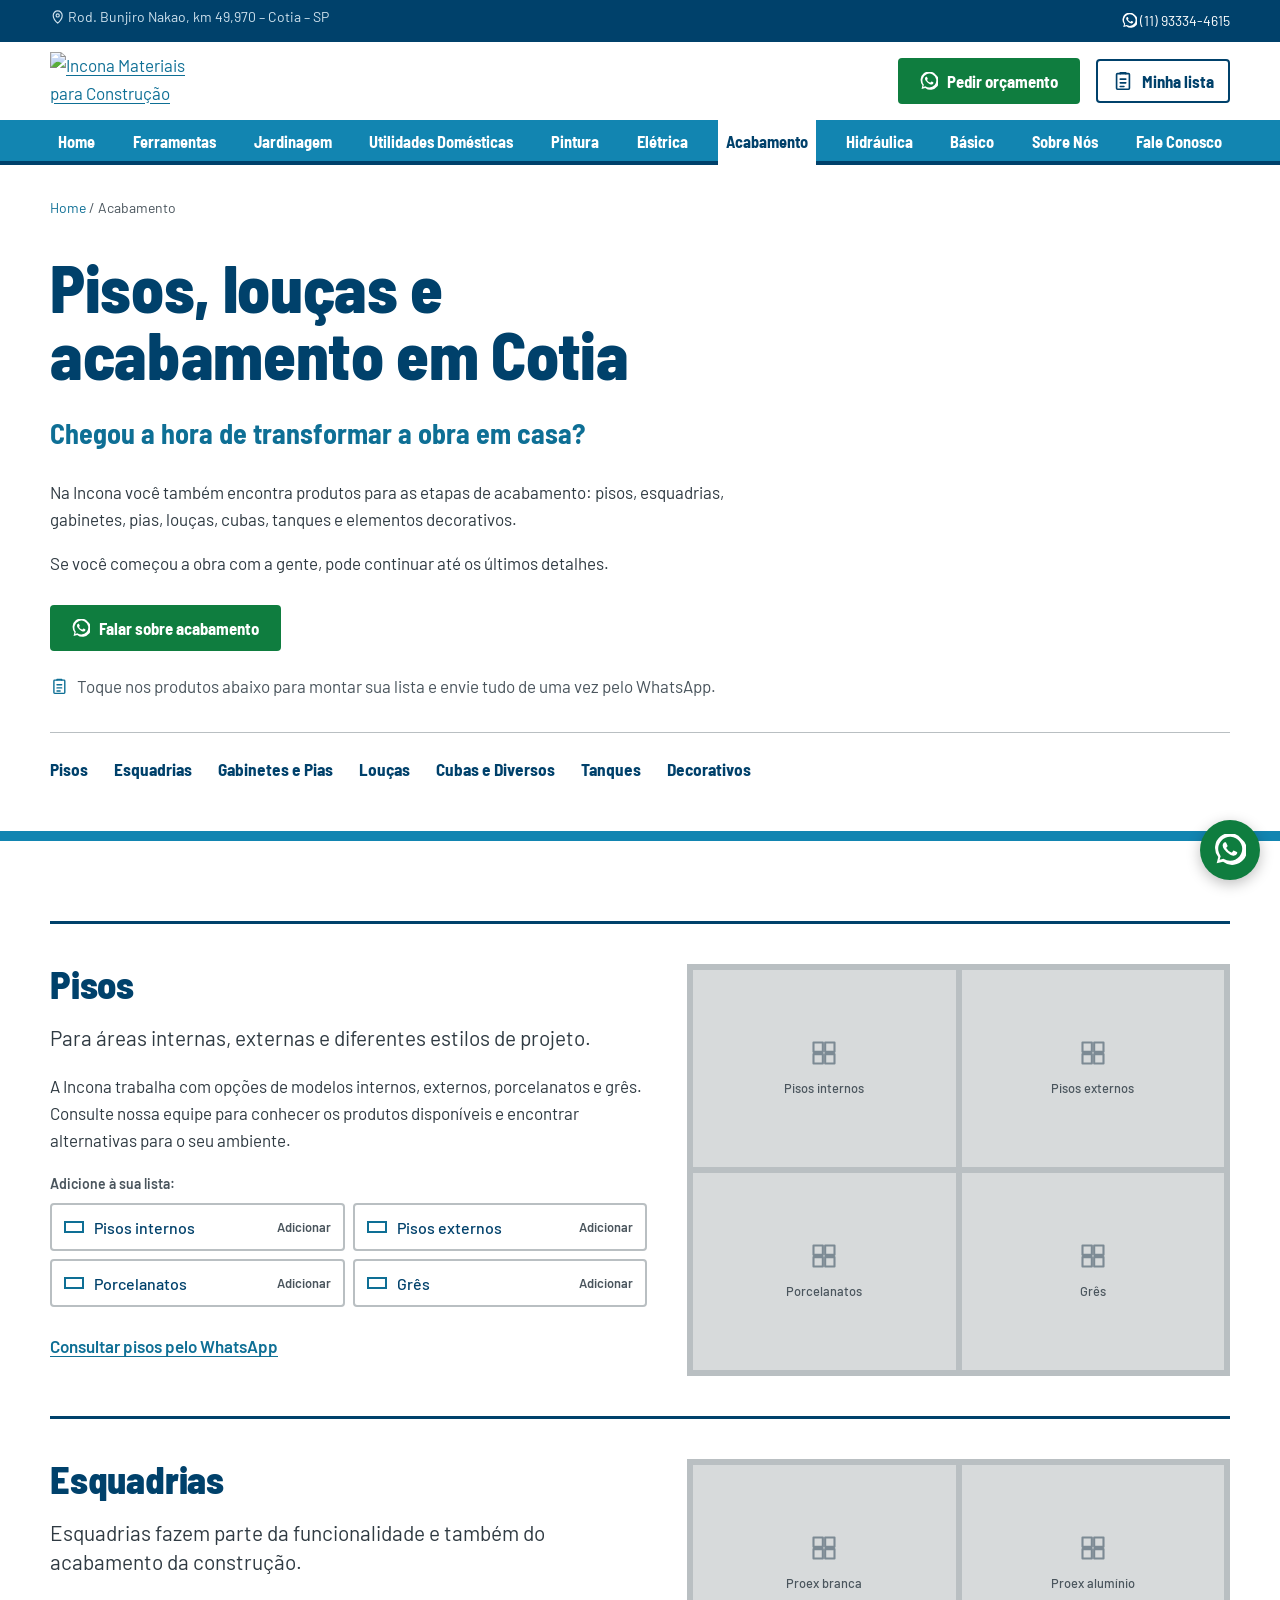
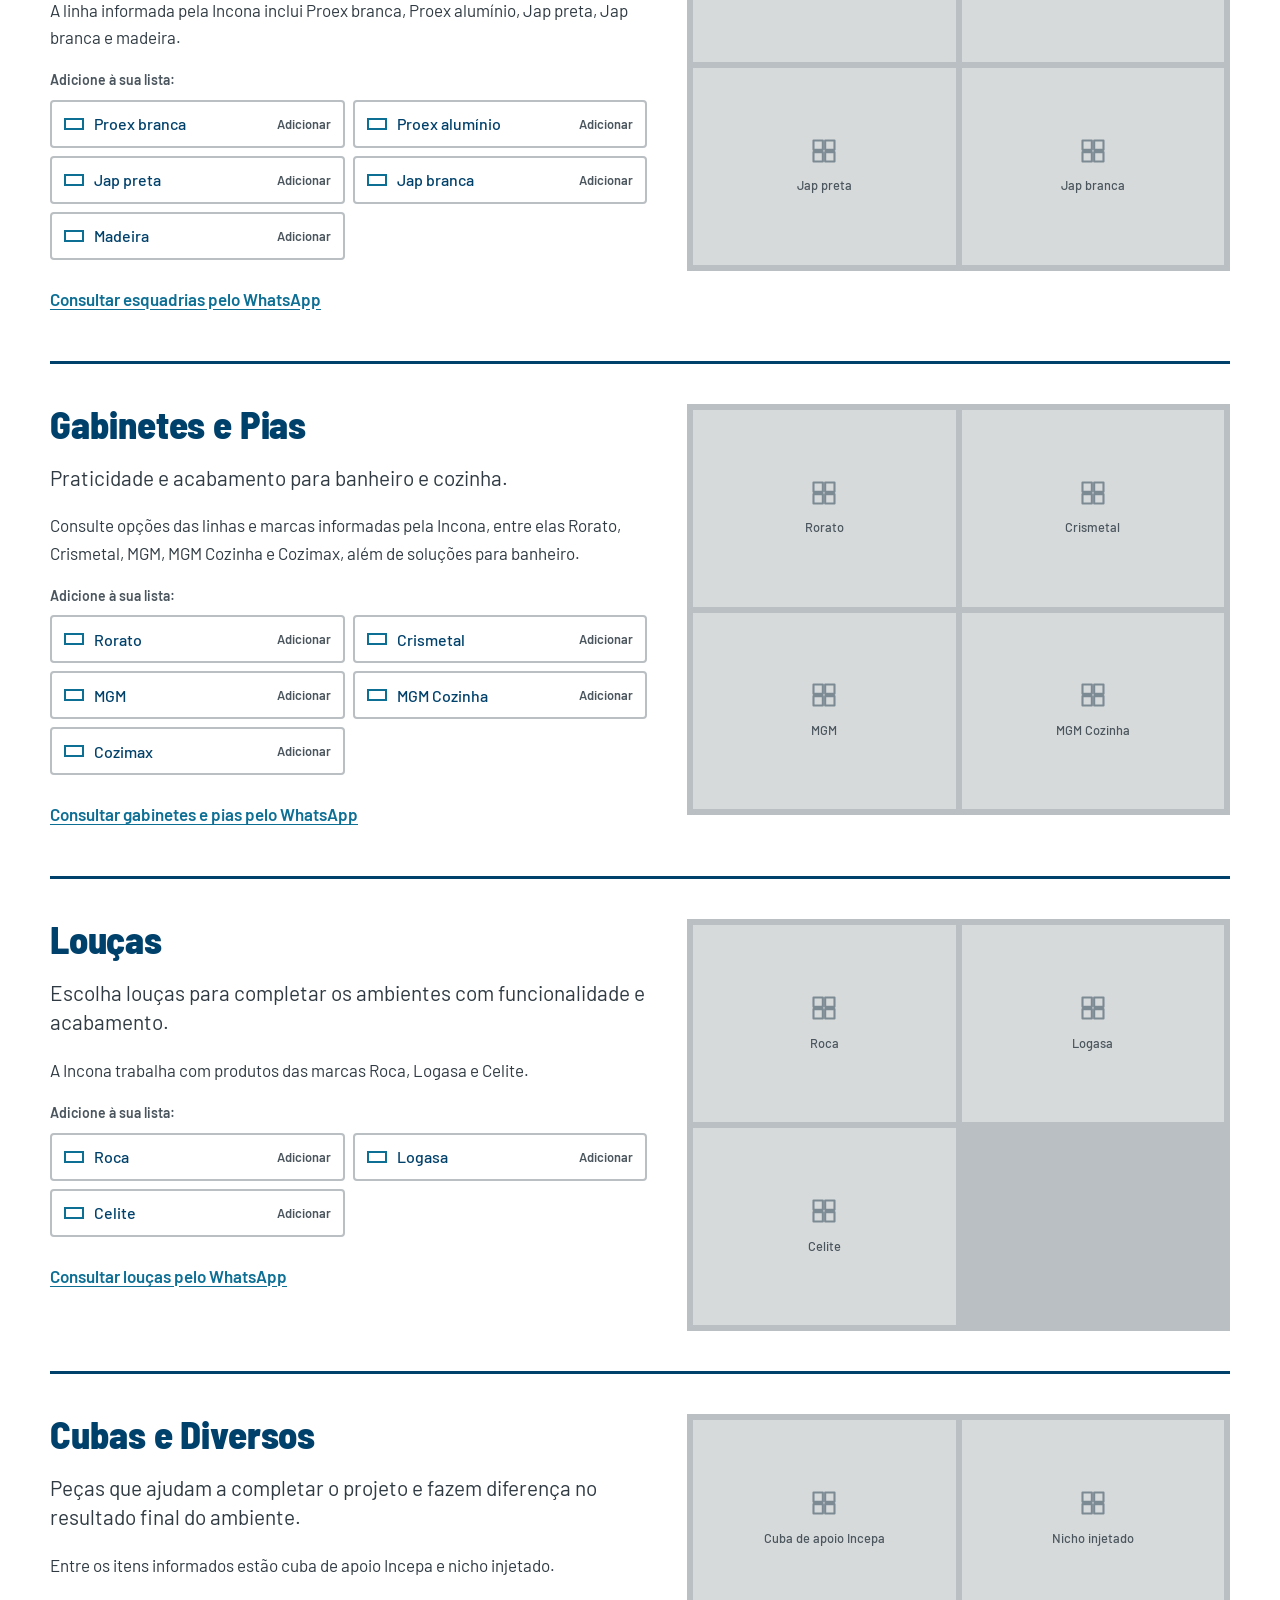
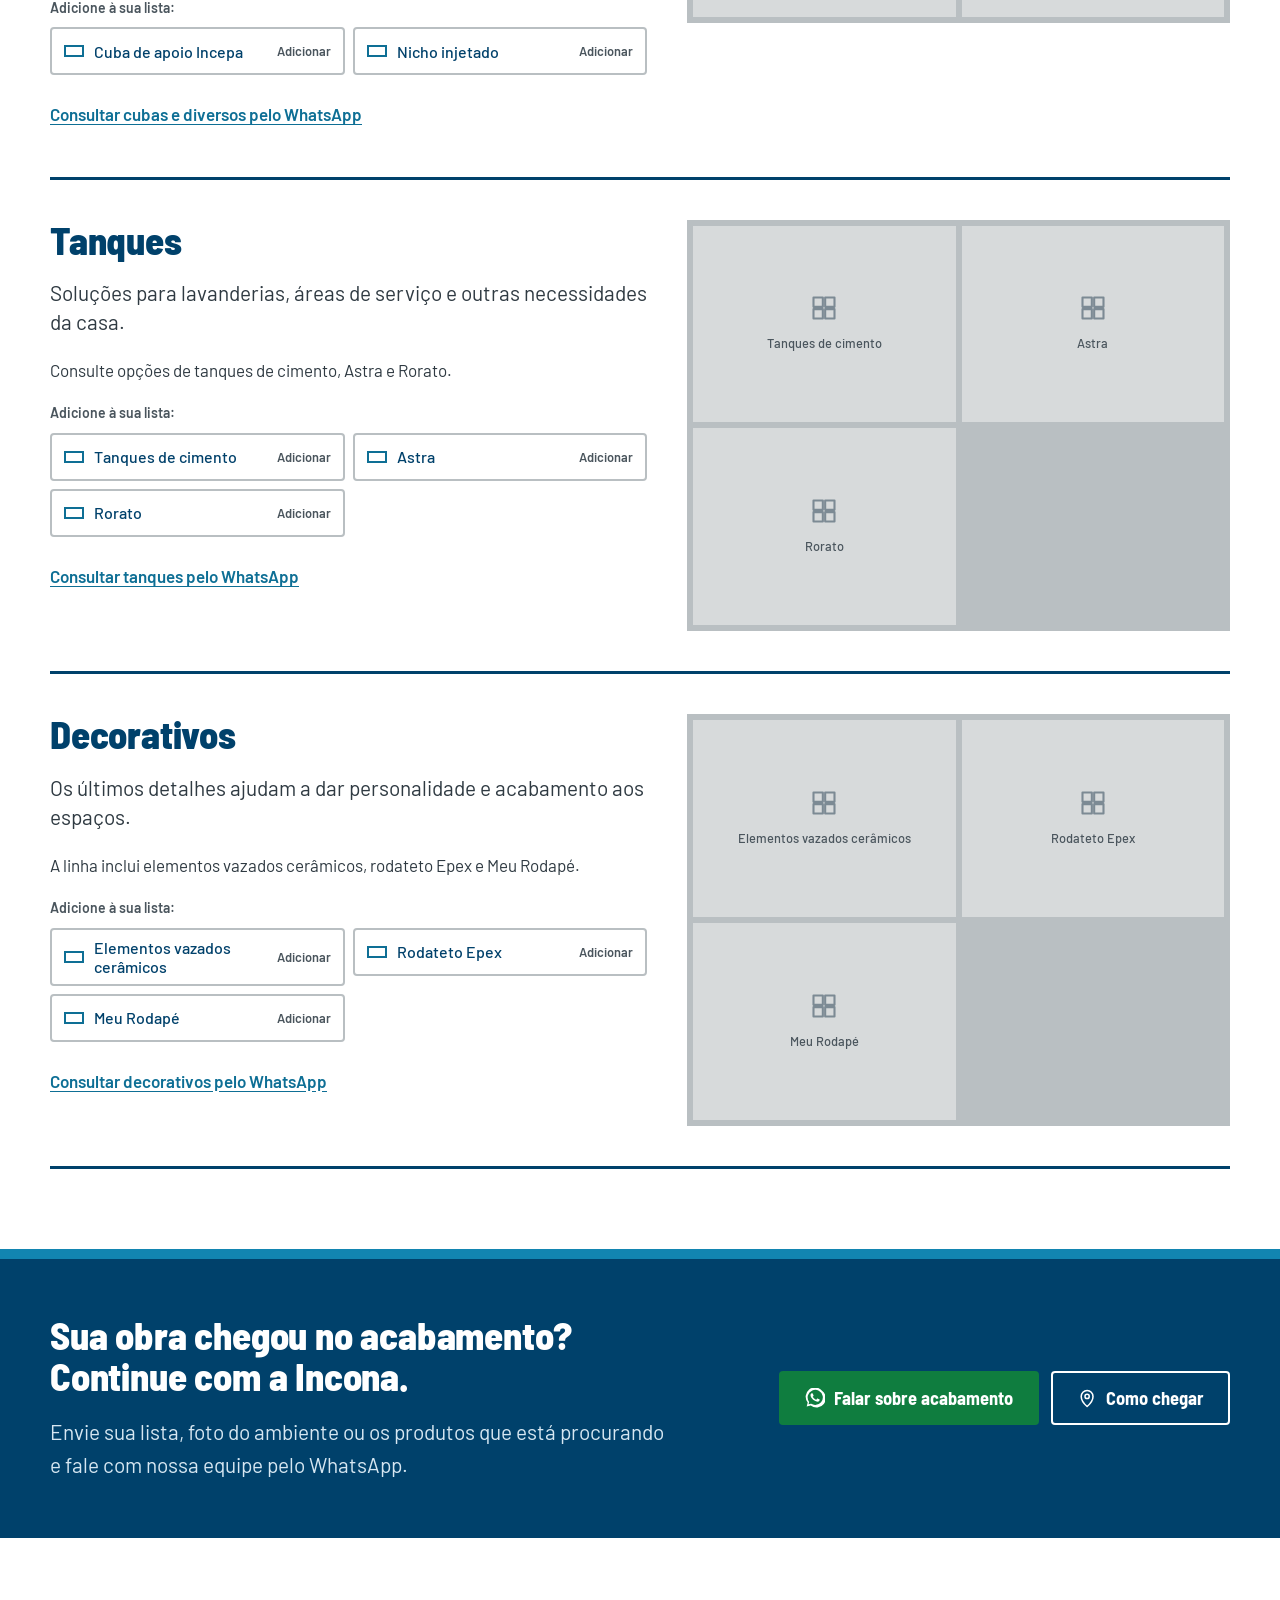
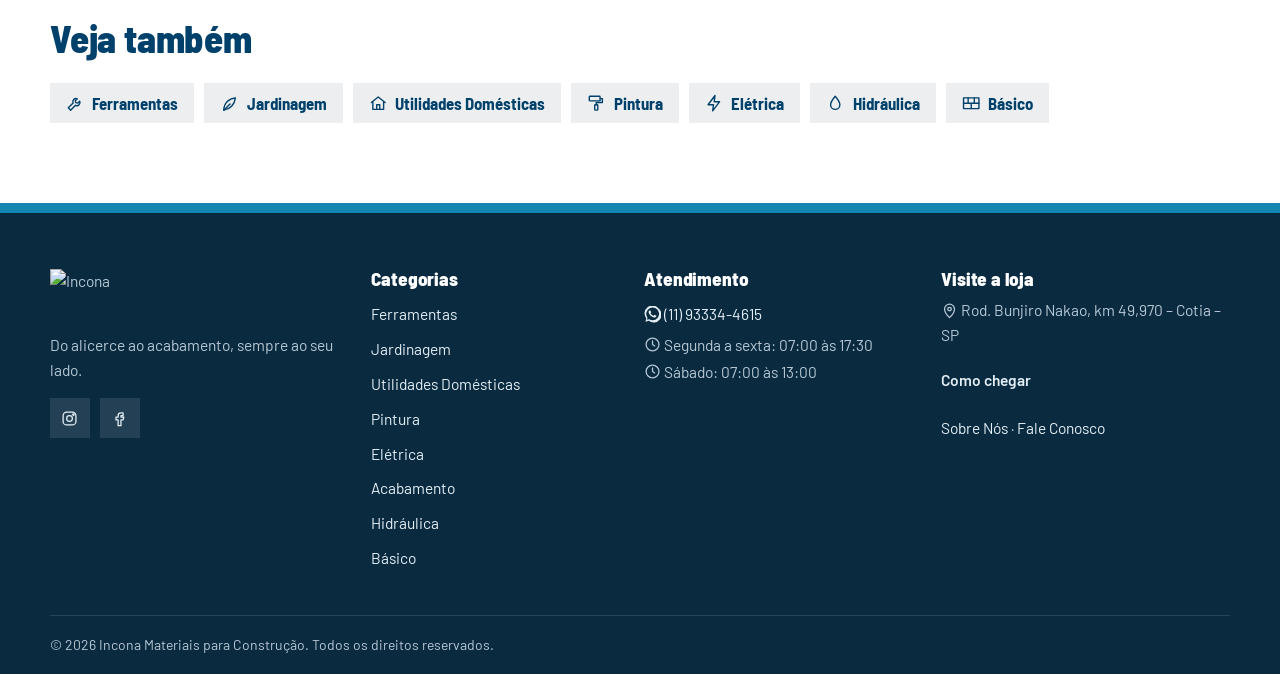
==== commit 30f66fba: "Copy das subdivisões idêntica ao planejamento As 39 frases de produtos das categorias voltam ao text" ====
--- a/docs/acabamento/index.html
+++ b/docs/acabamento/index.html
@@ -87,7 +87,8 @@
         <h2>Pisos</h2>
         <p class="sub__lead">Para áreas internas, externas e diferentes estilos de projeto.</p>
         <p>A Incona trabalha com opções de modelos internos, externos, porcelanatos e grês. Consulte nossa equipe para conhecer os produtos disponíveis e encontrar alternativas para o seu ambiente.</p>
-        <ul class="chips"><li><button type="button" class="pick" aria-pressed="false" data-item="Pisos internos" data-cat="Pisos (Acabamento)"><span class="pick__box" aria-hidden="true"></span><span class="pick__name">Pisos internos</span><span class="pick__state">Adicionar</span></button></li><li><button type="button" class="pick" aria-pressed="false" data-item="Pisos externos" data-cat="Pisos (Acabamento)"><span class="pick__box" aria-hidden="true"></span><span class="pick__name">Pisos externos</span><span class="pick__state">Adicionar</span></button></li><li><button type="button" class="pick" aria-pressed="false" data-item="Porcelanatos" data-cat="Pisos (Acabamento)"><span class="pick__box" aria-hidden="true"></span><span class="pick__name">Porcelanatos</span><span class="pick__state">Adicionar</span></button></li><li><button type="button" class="pick" aria-pressed="false" data-item="Grês" data-cat="Pisos (Acabamento)"><span class="pick__box" aria-hidden="true"></span><span class="pick__name">Grês</span><span class="pick__state">Adicionar</span></button></li></ul>
+        <p class="pick-label" id="lista-pisos">Adicione à sua lista:</p>
+        <ul class="chips" aria-labelledby="lista-pisos"><li><button type="button" class="pick" aria-pressed="false" data-item="Pisos internos" data-cat="Pisos (Acabamento)"><span class="pick__box" aria-hidden="true"></span><span class="pick__name">Pisos internos</span><span class="pick__state">Adicionar</span></button></li><li><button type="button" class="pick" aria-pressed="false" data-item="Pisos externos" data-cat="Pisos (Acabamento)"><span class="pick__box" aria-hidden="true"></span><span class="pick__name">Pisos externos</span><span class="pick__state">Adicionar</span></button></li><li><button type="button" class="pick" aria-pressed="false" data-item="Porcelanatos" data-cat="Pisos (Acabamento)"><span class="pick__box" aria-hidden="true"></span><span class="pick__name">Porcelanatos</span><span class="pick__state">Adicionar</span></button></li><li><button type="button" class="pick" aria-pressed="false" data-item="Grês" data-cat="Pisos (Acabamento)"><span class="pick__box" aria-hidden="true"></span><span class="pick__name">Grês</span><span class="pick__state">Adicionar</span></button></li></ul>
         <a class="link-arrow" href="https://wa.me/5511933344615?text=Ol%C3%A1!%20Vim%20pelo%20site%20e%20gostaria%20de%20falar%20sobre%20acabamento.%20Tenho%20interesse%20em%3A%20Pisos." target="_blank" rel="noopener" data-track="whatsapp" data-wa-context="acabamento-pisos">Consultar pisos pelo WhatsApp</a>
       </div>
       <div class="ph-row"><div class="ph" role="img" aria-label="Foto de Pisos internos – imagem a ser fornecida pela Incona"><span><svg class="ic" viewBox="0 0 24 24" fill="none" stroke="currentColor" stroke-width="1.8" stroke-linecap="round" stroke-linejoin="round" aria-hidden="true"><rect x="3" y="3" width="8" height="8"/><rect x="13" y="3" width="8" height="8"/><rect x="3" y="13" width="8" height="8"/><rect x="13" y="13" width="8" height="8"/></svg></span><small>Pisos internos</small></div><div class="ph" role="img" aria-label="Foto de Pisos externos – imagem a ser fornecida pela Incona"><span><svg class="ic" viewBox="0 0 24 24" fill="none" stroke="currentColor" stroke-width="1.8" stroke-linecap="round" stroke-linejoin="round" aria-hidden="true"><rect x="3" y="3" width="8" height="8"/><rect x="13" y="3" width="8" height="8"/><rect x="3" y="13" width="8" height="8"/><rect x="13" y="13" width="8" height="8"/></svg></span><small>Pisos externos</small></div><div class="ph" role="img" aria-label="Foto de Porcelanatos – imagem a ser fornecida pela Incona"><span><svg class="ic" viewBox="0 0 24 24" fill="none" stroke="currentColor" stroke-width="1.8" stroke-linecap="round" stroke-linejoin="round" aria-hidden="true"><rect x="3" y="3" width="8" height="8"/><rect x="13" y="3" width="8" height="8"/><rect x="3" y="13" width="8" height="8"/><rect x="13" y="13" width="8" height="8"/></svg></span><small>Porcelanatos</small></div><div class="ph" role="img" aria-label="Foto de Grês – imagem a ser fornecida pela Incona"><span><svg class="ic" viewBox="0 0 24 24" fill="none" stroke="currentColor" stroke-width="1.8" stroke-linecap="round" stroke-linejoin="round" aria-hidden="true"><rect x="3" y="3" width="8" height="8"/><rect x="13" y="3" width="8" height="8"/><rect x="3" y="13" width="8" height="8"/><rect x="13" y="13" width="8" height="8"/></svg></span><small>Grês</small></div></div>
@@ -96,8 +97,9 @@
       <div class="sub__text">
         <h2>Esquadrias</h2>
         <p class="sub__lead">Esquadrias fazem parte da funcionalidade e também do acabamento da construção.</p>
-        <p>A linha informada pela Incona inclui:</p>
-        <ul class="chips"><li><button type="button" class="pick" aria-pressed="false" data-item="Proex branca" data-cat="Esquadrias (Acabamento)"><span class="pick__box" aria-hidden="true"></span><span class="pick__name">Proex branca</span><span class="pick__state">Adicionar</span></button></li><li><button type="button" class="pick" aria-pressed="false" data-item="Proex alumínio" data-cat="Esquadrias (Acabamento)"><span class="pick__box" aria-hidden="true"></span><span class="pick__name">Proex alumínio</span><span class="pick__state">Adicionar</span></button></li><li><button type="button" class="pick" aria-pressed="false" data-item="Jap preta" data-cat="Esquadrias (Acabamento)"><span class="pick__box" aria-hidden="true"></span><span class="pick__name">Jap preta</span><span class="pick__state">Adicionar</span></button></li><li><button type="button" class="pick" aria-pressed="false" data-item="Jap branca" data-cat="Esquadrias (Acabamento)"><span class="pick__box" aria-hidden="true"></span><span class="pick__name">Jap branca</span><span class="pick__state">Adicionar</span></button></li><li><button type="button" class="pick" aria-pressed="false" data-item="Madeira" data-cat="Esquadrias (Acabamento)"><span class="pick__box" aria-hidden="true"></span><span class="pick__name">Madeira</span><span class="pick__state">Adicionar</span></button></li></ul>
+        <p>A linha informada pela Incona inclui Proex branca, Proex alumínio, Jap preta, Jap branca e madeira.</p>
+        <p class="pick-label" id="lista-esquadrias">Adicione à sua lista:</p>
+        <ul class="chips" aria-labelledby="lista-esquadrias"><li><button type="button" class="pick" aria-pressed="false" data-item="Proex branca" data-cat="Esquadrias (Acabamento)"><span class="pick__box" aria-hidden="true"></span><span class="pick__name">Proex branca</span><span class="pick__state">Adicionar</span></button></li><li><button type="button" class="pick" aria-pressed="false" data-item="Proex alumínio" data-cat="Esquadrias (Acabamento)"><span class="pick__box" aria-hidden="true"></span><span class="pick__name">Proex alumínio</span><span class="pick__state">Adicionar</span></button></li><li><button type="button" class="pick" aria-pressed="false" data-item="Jap preta" data-cat="Esquadrias (Acabamento)"><span class="pick__box" aria-hidden="true"></span><span class="pick__name">Jap preta</span><span class="pick__state">Adicionar</span></button></li><li><button type="button" class="pick" aria-pressed="false" data-item="Jap branca" data-cat="Esquadrias (Acabamento)"><span class="pick__box" aria-hidden="true"></span><span class="pick__name">Jap branca</span><span class="pick__state">Adicionar</span></button></li><li><button type="button" class="pick" aria-pressed="false" data-item="Madeira" data-cat="Esquadrias (Acabamento)"><span class="pick__box" aria-hidden="true"></span><span class="pick__name">Madeira</span><span class="pick__state">Adicionar</span></button></li></ul>
         <a class="link-arrow" href="https://wa.me/5511933344615?text=Ol%C3%A1!%20Vim%20pelo%20site%20e%20gostaria%20de%20falar%20sobre%20acabamento.%20Tenho%20interesse%20em%3A%20Esquadrias." target="_blank" rel="noopener" data-track="whatsapp" data-wa-context="acabamento-esquadrias">Consultar esquadrias pelo WhatsApp</a>
       </div>
       <div class="ph-row"><div class="ph" role="img" aria-label="Foto de Proex branca – imagem a ser fornecida pela Incona"><span><svg class="ic" viewBox="0 0 24 24" fill="none" stroke="currentColor" stroke-width="1.8" stroke-linecap="round" stroke-linejoin="round" aria-hidden="true"><rect x="3" y="3" width="8" height="8"/><rect x="13" y="3" width="8" height="8"/><rect x="3" y="13" width="8" height="8"/><rect x="13" y="13" width="8" height="8"/></svg></span><small>Proex branca</small></div><div class="ph" role="img" aria-label="Foto de Proex alumínio – imagem a ser fornecida pela Incona"><span><svg class="ic" viewBox="0 0 24 24" fill="none" stroke="currentColor" stroke-width="1.8" stroke-linecap="round" stroke-linejoin="round" aria-hidden="true"><rect x="3" y="3" width="8" height="8"/><rect x="13" y="3" width="8" height="8"/><rect x="3" y="13" width="8" height="8"/><rect x="13" y="13" width="8" height="8"/></svg></span><small>Proex alumínio</small></div><div class="ph" role="img" aria-label="Foto de Jap preta – imagem a ser fornecida pela Incona"><span><svg class="ic" viewBox="0 0 24 24" fill="none" stroke="currentColor" stroke-width="1.8" stroke-linecap="round" stroke-linejoin="round" aria-hidden="true"><rect x="3" y="3" width="8" height="8"/><rect x="13" y="3" width="8" height="8"/><rect x="3" y="13" width="8" height="8"/><rect x="13" y="13" width="8" height="8"/></svg></span><small>Jap preta</small></div><div class="ph" role="img" aria-label="Foto de Jap branca – imagem a ser fornecida pela Incona"><span><svg class="ic" viewBox="0 0 24 24" fill="none" stroke="currentColor" stroke-width="1.8" stroke-linecap="round" stroke-linejoin="round" aria-hidden="true"><rect x="3" y="3" width="8" height="8"/><rect x="13" y="3" width="8" height="8"/><rect x="3" y="13" width="8" height="8"/><rect x="13" y="13" width="8" height="8"/></svg></span><small>Jap branca</small></div></div>
@@ -106,8 +108,9 @@
       <div class="sub__text">
         <h2>Gabinetes e Pias</h2>
         <p class="sub__lead">Praticidade e acabamento para banheiro e cozinha.</p>
-        <p>Consulte opções das linhas e marcas informadas pela Incona, além de soluções para banheiro:</p>
-        <ul class="chips"><li><button type="button" class="pick" aria-pressed="false" data-item="Rorato" data-cat="Gabinetes e Pias (Acabamento)"><span class="pick__box" aria-hidden="true"></span><span class="pick__name">Rorato</span><span class="pick__state">Adicionar</span></button></li><li><button type="button" class="pick" aria-pressed="false" data-item="Crismetal" data-cat="Gabinetes e Pias (Acabamento)"><span class="pick__box" aria-hidden="true"></span><span class="pick__name">Crismetal</span><span class="pick__state">Adicionar</span></button></li><li><button type="button" class="pick" aria-pressed="false" data-item="MGM" data-cat="Gabinetes e Pias (Acabamento)"><span class="pick__box" aria-hidden="true"></span><span class="pick__name">MGM</span><span class="pick__state">Adicionar</span></button></li><li><button type="button" class="pick" aria-pressed="false" data-item="MGM Cozinha" data-cat="Gabinetes e Pias (Acabamento)"><span class="pick__box" aria-hidden="true"></span><span class="pick__name">MGM Cozinha</span><span class="pick__state">Adicionar</span></button></li><li><button type="button" class="pick" aria-pressed="false" data-item="Cozimax" data-cat="Gabinetes e Pias (Acabamento)"><span class="pick__box" aria-hidden="true"></span><span class="pick__name">Cozimax</span><span class="pick__state">Adicionar</span></button></li></ul>
+        <p>Consulte opções das linhas e marcas informadas pela Incona, entre elas Rorato, Crismetal, MGM, MGM Cozinha e Cozimax, além de soluções para banheiro.</p>
+        <p class="pick-label" id="lista-gabinetes-e-pias">Adicione à sua lista:</p>
+        <ul class="chips" aria-labelledby="lista-gabinetes-e-pias"><li><button type="button" class="pick" aria-pressed="false" data-item="Rorato" data-cat="Gabinetes e Pias (Acabamento)"><span class="pick__box" aria-hidden="true"></span><span class="pick__name">Rorato</span><span class="pick__state">Adicionar</span></button></li><li><button type="button" class="pick" aria-pressed="false" data-item="Crismetal" data-cat="Gabinetes e Pias (Acabamento)"><span class="pick__box" aria-hidden="true"></span><span class="pick__name">Crismetal</span><span class="pick__state">Adicionar</span></button></li><li><button type="button" class="pick" aria-pressed="false" data-item="MGM" data-cat="Gabinetes e Pias (Acabamento)"><span class="pick__box" aria-hidden="true"></span><span class="pick__name">MGM</span><span class="pick__state">Adicionar</span></button></li><li><button type="button" class="pick" aria-pressed="false" data-item="MGM Cozinha" data-cat="Gabinetes e Pias (Acabamento)"><span class="pick__box" aria-hidden="true"></span><span class="pick__name">MGM Cozinha</span><span class="pick__state">Adicionar</span></button></li><li><button type="button" class="pick" aria-pressed="false" data-item="Cozimax" data-cat="Gabinetes e Pias (Acabamento)"><span class="pick__box" aria-hidden="true"></span><span class="pick__name">Cozimax</span><span class="pick__state">Adicionar</span></button></li></ul>
         <a class="link-arrow" href="https://wa.me/5511933344615?text=Ol%C3%A1!%20Vim%20pelo%20site%20e%20gostaria%20de%20falar%20sobre%20acabamento.%20Tenho%20interesse%20em%3A%20Gabinetes%20e%20Pias." target="_blank" rel="noopener" data-track="whatsapp" data-wa-context="acabamento-gabinetes-e-pias">Consultar gabinetes e pias pelo WhatsApp</a>
       </div>
       <div class="ph-row"><div class="ph" role="img" aria-label="Foto de Rorato – imagem a ser fornecida pela Incona"><span><svg class="ic" viewBox="0 0 24 24" fill="none" stroke="currentColor" stroke-width="1.8" stroke-linecap="round" stroke-linejoin="round" aria-hidden="true"><rect x="3" y="3" width="8" height="8"/><rect x="13" y="3" width="8" height="8"/><rect x="3" y="13" width="8" height="8"/><rect x="13" y="13" width="8" height="8"/></svg></span><small>Rorato</small></div><div class="ph" role="img" aria-label="Foto de Crismetal – imagem a ser fornecida pela Incona"><span><svg class="ic" viewBox="0 0 24 24" fill="none" stroke="currentColor" stroke-width="1.8" stroke-linecap="round" stroke-linejoin="round" aria-hidden="true"><rect x="3" y="3" width="8" height="8"/><rect x="13" y="3" width="8" height="8"/><rect x="3" y="13" width="8" height="8"/><rect x="13" y="13" width="8" height="8"/></svg></span><small>Crismetal</small></div><div class="ph" role="img" aria-label="Foto de MGM – imagem a ser fornecida pela Incona"><span><svg class="ic" viewBox="0 0 24 24" fill="none" stroke="currentColor" stroke-width="1.8" stroke-linecap="round" stroke-linejoin="round" aria-hidden="true"><rect x="3" y="3" width="8" height="8"/><rect x="13" y="3" width="8" height="8"/><rect x="3" y="13" width="8" height="8"/><rect x="13" y="13" width="8" height="8"/></svg></span><small>MGM</small></div><div class="ph" role="img" aria-label="Foto de MGM Cozinha – imagem a ser fornecida pela Incona"><span><svg class="ic" viewBox="0 0 24 24" fill="none" stroke="currentColor" stroke-width="1.8" stroke-linecap="round" stroke-linejoin="round" aria-hidden="true"><rect x="3" y="3" width="8" height="8"/><rect x="13" y="3" width="8" height="8"/><rect x="3" y="13" width="8" height="8"/><rect x="13" y="13" width="8" height="8"/></svg></span><small>MGM Cozinha</small></div></div>
@@ -116,8 +119,9 @@
       <div class="sub__text">
         <h2>Louças</h2>
         <p class="sub__lead">Escolha louças para completar os ambientes com funcionalidade e acabamento.</p>
-        <p>A Incona trabalha com produtos das marcas:</p>
-        <ul class="chips"><li><button type="button" class="pick" aria-pressed="false" data-item="Roca" data-cat="Louças (Acabamento)"><span class="pick__box" aria-hidden="true"></span><span class="pick__name">Roca</span><span class="pick__state">Adicionar</span></button></li><li><button type="button" class="pick" aria-pressed="false" data-item="Logasa" data-cat="Louças (Acabamento)"><span class="pick__box" aria-hidden="true"></span><span class="pick__name">Logasa</span><span class="pick__state">Adicionar</span></button></li><li><button type="button" class="pick" aria-pressed="false" data-item="Celite" data-cat="Louças (Acabamento)"><span class="pick__box" aria-hidden="true"></span><span class="pick__name">Celite</span><span class="pick__state">Adicionar</span></button></li></ul>
+        <p>A Incona trabalha com produtos das marcas Roca, Logasa e Celite.</p>
+        <p class="pick-label" id="lista-loucas">Adicione à sua lista:</p>
+        <ul class="chips" aria-labelledby="lista-loucas"><li><button type="button" class="pick" aria-pressed="false" data-item="Roca" data-cat="Louças (Acabamento)"><span class="pick__box" aria-hidden="true"></span><span class="pick__name">Roca</span><span class="pick__state">Adicionar</span></button></li><li><button type="button" class="pick" aria-pressed="false" data-item="Logasa" data-cat="Louças (Acabamento)"><span class="pick__box" aria-hidden="true"></span><span class="pick__name">Logasa</span><span class="pick__state">Adicionar</span></button></li><li><button type="button" class="pick" aria-pressed="false" data-item="Celite" data-cat="Louças (Acabamento)"><span class="pick__box" aria-hidden="true"></span><span class="pick__name">Celite</span><span class="pick__state">Adicionar</span></button></li></ul>
         <a class="link-arrow" href="https://wa.me/5511933344615?text=Ol%C3%A1!%20Vim%20pelo%20site%20e%20gostaria%20de%20falar%20sobre%20acabamento.%20Tenho%20interesse%20em%3A%20Lou%C3%A7as." target="_blank" rel="noopener" data-track="whatsapp" data-wa-context="acabamento-loucas">Consultar louças pelo WhatsApp</a>
       </div>
       <div class="ph-row"><div class="ph" role="img" aria-label="Foto de Roca – imagem a ser fornecida pela Incona"><span><svg class="ic" viewBox="0 0 24 24" fill="none" stroke="currentColor" stroke-width="1.8" stroke-linecap="round" stroke-linejoin="round" aria-hidden="true"><rect x="3" y="3" width="8" height="8"/><rect x="13" y="3" width="8" height="8"/><rect x="3" y="13" width="8" height="8"/><rect x="13" y="13" width="8" height="8"/></svg></span><small>Roca</small></div><div class="ph" role="img" aria-label="Foto de Logasa – imagem a ser fornecida pela Incona"><span><svg class="ic" viewBox="0 0 24 24" fill="none" stroke="currentColor" stroke-width="1.8" stroke-linecap="round" stroke-linejoin="round" aria-hidden="true"><rect x="3" y="3" width="8" height="8"/><rect x="13" y="3" width="8" height="8"/><rect x="3" y="13" width="8" height="8"/><rect x="13" y="13" width="8" height="8"/></svg></span><small>Logasa</small></div><div class="ph" role="img" aria-label="Foto de Celite – imagem a ser fornecida pela Incona"><span><svg class="ic" viewBox="0 0 24 24" fill="none" stroke="currentColor" stroke-width="1.8" stroke-linecap="round" stroke-linejoin="round" aria-hidden="true"><rect x="3" y="3" width="8" height="8"/><rect x="13" y="3" width="8" height="8"/><rect x="3" y="13" width="8" height="8"/><rect x="13" y="13" width="8" height="8"/></svg></span><small>Celite</small></div></div>
@@ -126,8 +130,9 @@
       <div class="sub__text">
         <h2>Cubas e Diversos</h2>
         <p class="sub__lead">Peças que ajudam a completar o projeto e fazem diferença no resultado final do ambiente.</p>
-        <p>Entre os itens informados estão:</p>
-        <ul class="chips"><li><button type="button" class="pick" aria-pressed="false" data-item="Cuba de apoio Incepa" data-cat="Cubas e Diversos (Acabamento)"><span class="pick__box" aria-hidden="true"></span><span class="pick__name">Cuba de apoio Incepa</span><span class="pick__state">Adicionar</span></button></li><li><button type="button" class="pick" aria-pressed="false" data-item="Nicho injetado" data-cat="Cubas e Diversos (Acabamento)"><span class="pick__box" aria-hidden="true"></span><span class="pick__name">Nicho injetado</span><span class="pick__state">Adicionar</span></button></li></ul>
+        <p>Entre os itens informados estão cuba de apoio Incepa e nicho injetado.</p>
+        <p class="pick-label" id="lista-cubas-e-diversos">Adicione à sua lista:</p>
+        <ul class="chips" aria-labelledby="lista-cubas-e-diversos"><li><button type="button" class="pick" aria-pressed="false" data-item="Cuba de apoio Incepa" data-cat="Cubas e Diversos (Acabamento)"><span class="pick__box" aria-hidden="true"></span><span class="pick__name">Cuba de apoio Incepa</span><span class="pick__state">Adicionar</span></button></li><li><button type="button" class="pick" aria-pressed="false" data-item="Nicho injetado" data-cat="Cubas e Diversos (Acabamento)"><span class="pick__box" aria-hidden="true"></span><span class="pick__name">Nicho injetado</span><span class="pick__state">Adicionar</span></button></li></ul>
         <a class="link-arrow" href="https://wa.me/5511933344615?text=Ol%C3%A1!%20Vim%20pelo%20site%20e%20gostaria%20de%20falar%20sobre%20acabamento.%20Tenho%20interesse%20em%3A%20Cubas%20e%20Diversos." target="_blank" rel="noopener" data-track="whatsapp" data-wa-context="acabamento-cubas-e-diversos">Consultar cubas e diversos pelo WhatsApp</a>
       </div>
       <div class="ph-row"><div class="ph" role="img" aria-label="Foto de Cuba de apoio Incepa – imagem a ser fornecida pela Incona"><span><svg class="ic" viewBox="0 0 24 24" fill="none" stroke="currentColor" stroke-width="1.8" stroke-linecap="round" stroke-linejoin="round" aria-hidden="true"><rect x="3" y="3" width="8" height="8"/><rect x="13" y="3" width="8" height="8"/><rect x="3" y="13" width="8" height="8"/><rect x="13" y="13" width="8" height="8"/></svg></span><small>Cuba de apoio Incepa</small></div><div class="ph" role="img" aria-label="Foto de Nicho injetado – imagem a ser fornecida pela Incona"><span><svg class="ic" viewBox="0 0 24 24" fill="none" stroke="currentColor" stroke-width="1.8" stroke-linecap="round" stroke-linejoin="round" aria-hidden="true"><rect x="3" y="3" width="8" height="8"/><rect x="13" y="3" width="8" height="8"/><rect x="3" y="13" width="8" height="8"/><rect x="13" y="13" width="8" height="8"/></svg></span><small>Nicho injetado</small></div></div>
@@ -136,8 +141,9 @@
       <div class="sub__text">
         <h2>Tanques</h2>
         <p class="sub__lead">Soluções para lavanderias, áreas de serviço e outras necessidades da casa.</p>
-        <p>Consulte opções de tanques:</p>
-        <ul class="chips"><li><button type="button" class="pick" aria-pressed="false" data-item="Tanques de cimento" data-cat="Tanques (Acabamento)"><span class="pick__box" aria-hidden="true"></span><span class="pick__name">Tanques de cimento</span><span class="pick__state">Adicionar</span></button></li><li><button type="button" class="pick" aria-pressed="false" data-item="Astra" data-cat="Tanques (Acabamento)"><span class="pick__box" aria-hidden="true"></span><span class="pick__name">Astra</span><span class="pick__state">Adicionar</span></button></li><li><button type="button" class="pick" aria-pressed="false" data-item="Rorato" data-cat="Tanques (Acabamento)"><span class="pick__box" aria-hidden="true"></span><span class="pick__name">Rorato</span><span class="pick__state">Adicionar</span></button></li></ul>
+        <p>Consulte opções de tanques de cimento, Astra e Rorato.</p>
+        <p class="pick-label" id="lista-tanques">Adicione à sua lista:</p>
+        <ul class="chips" aria-labelledby="lista-tanques"><li><button type="button" class="pick" aria-pressed="false" data-item="Tanques de cimento" data-cat="Tanques (Acabamento)"><span class="pick__box" aria-hidden="true"></span><span class="pick__name">Tanques de cimento</span><span class="pick__state">Adicionar</span></button></li><li><button type="button" class="pick" aria-pressed="false" data-item="Astra" data-cat="Tanques (Acabamento)"><span class="pick__box" aria-hidden="true"></span><span class="pick__name">Astra</span><span class="pick__state">Adicionar</span></button></li><li><button type="button" class="pick" aria-pressed="false" data-item="Rorato" data-cat="Tanques (Acabamento)"><span class="pick__box" aria-hidden="true"></span><span class="pick__name">Rorato</span><span class="pick__state">Adicionar</span></button></li></ul>
         <a class="link-arrow" href="https://wa.me/5511933344615?text=Ol%C3%A1!%20Vim%20pelo%20site%20e%20gostaria%20de%20falar%20sobre%20acabamento.%20Tenho%20interesse%20em%3A%20Tanques." target="_blank" rel="noopener" data-track="whatsapp" data-wa-context="acabamento-tanques">Consultar tanques pelo WhatsApp</a>
       </div>
       <div class="ph-row"><div class="ph" role="img" aria-label="Foto de Tanques de cimento – imagem a ser fornecida pela Incona"><span><svg class="ic" viewBox="0 0 24 24" fill="none" stroke="currentColor" stroke-width="1.8" stroke-linecap="round" stroke-linejoin="round" aria-hidden="true"><rect x="3" y="3" width="8" height="8"/><rect x="13" y="3" width="8" height="8"/><rect x="3" y="13" width="8" height="8"/><rect x="13" y="13" width="8" height="8"/></svg></span><small>Tanques de cimento</small></div><div class="ph" role="img" aria-label="Foto de Astra – imagem a ser fornecida pela Incona"><span><svg class="ic" viewBox="0 0 24 24" fill="none" stroke="currentColor" stroke-width="1.8" stroke-linecap="round" stroke-linejoin="round" aria-hidden="true"><rect x="3" y="3" width="8" height="8"/><rect x="13" y="3" width="8" height="8"/><rect x="3" y="13" width="8" height="8"/><rect x="13" y="13" width="8" height="8"/></svg></span><small>Astra</small></div><div class="ph" role="img" aria-label="Foto de Rorato – imagem a ser fornecida pela Incona"><span><svg class="ic" viewBox="0 0 24 24" fill="none" stroke="currentColor" stroke-width="1.8" stroke-linecap="round" stroke-linejoin="round" aria-hidden="true"><rect x="3" y="3" width="8" height="8"/><rect x="13" y="3" width="8" height="8"/><rect x="3" y="13" width="8" height="8"/><rect x="13" y="13" width="8" height="8"/></svg></span><small>Rorato</small></div></div>
@@ -146,8 +152,9 @@
       <div class="sub__text">
         <h2>Decorativos</h2>
         <p class="sub__lead">Os últimos detalhes ajudam a dar personalidade e acabamento aos espaços.</p>
-        <p>A linha inclui:</p>
-        <ul class="chips"><li><button type="button" class="pick" aria-pressed="false" data-item="Elementos vazados cerâmicos" data-cat="Decorativos (Acabamento)"><span class="pick__box" aria-hidden="true"></span><span class="pick__name">Elementos vazados cerâmicos</span><span class="pick__state">Adicionar</span></button></li><li><button type="button" class="pick" aria-pressed="false" data-item="Rodateto Epex" data-cat="Decorativos (Acabamento)"><span class="pick__box" aria-hidden="true"></span><span class="pick__name">Rodateto Epex</span><span class="pick__state">Adicionar</span></button></li><li><button type="button" class="pick" aria-pressed="false" data-item="Meu Rodapé" data-cat="Decorativos (Acabamento)"><span class="pick__box" aria-hidden="true"></span><span class="pick__name">Meu Rodapé</span><span class="pick__state">Adicionar</span></button></li></ul>
+        <p>A linha inclui elementos vazados cerâmicos, rodateto Epex e Meu Rodapé.</p>
+        <p class="pick-label" id="lista-decorativos">Adicione à sua lista:</p>
+        <ul class="chips" aria-labelledby="lista-decorativos"><li><button type="button" class="pick" aria-pressed="false" data-item="Elementos vazados cerâmicos" data-cat="Decorativos (Acabamento)"><span class="pick__box" aria-hidden="true"></span><span class="pick__name">Elementos vazados cerâmicos</span><span class="pick__state">Adicionar</span></button></li><li><button type="button" class="pick" aria-pressed="false" data-item="Rodateto Epex" data-cat="Decorativos (Acabamento)"><span class="pick__box" aria-hidden="true"></span><span class="pick__name">Rodateto Epex</span><span class="pick__state">Adicionar</span></button></li><li><button type="button" class="pick" aria-pressed="false" data-item="Meu Rodapé" data-cat="Decorativos (Acabamento)"><span class="pick__box" aria-hidden="true"></span><span class="pick__name">Meu Rodapé</span><span class="pick__state">Adicionar</span></button></li></ul>
         <a class="link-arrow" href="https://wa.me/5511933344615?text=Ol%C3%A1!%20Vim%20pelo%20site%20e%20gostaria%20de%20falar%20sobre%20acabamento.%20Tenho%20interesse%20em%3A%20Decorativos." target="_blank" rel="noopener" data-track="whatsapp" data-wa-context="acabamento-decorativos">Consultar decorativos pelo WhatsApp</a>
       </div>
       <div class="ph-row"><div class="ph" role="img" aria-label="Foto de Elementos vazados cerâmicos – imagem a ser fornecida pela Incona"><span><svg class="ic" viewBox="0 0 24 24" fill="none" stroke="currentColor" stroke-width="1.8" stroke-linecap="round" stroke-linejoin="round" aria-hidden="true"><rect x="3" y="3" width="8" height="8"/><rect x="13" y="3" width="8" height="8"/><rect x="3" y="13" width="8" height="8"/><rect x="13" y="13" width="8" height="8"/></svg></span><small>Elementos vazados cerâmicos</small></div><div class="ph" role="img" aria-label="Foto de Rodateto Epex – imagem a ser fornecida pela Incona"><span><svg class="ic" viewBox="0 0 24 24" fill="none" stroke="currentColor" stroke-width="1.8" stroke-linecap="round" stroke-linejoin="round" aria-hidden="true"><rect x="3" y="3" width="8" height="8"/><rect x="13" y="3" width="8" height="8"/><rect x="3" y="13" width="8" height="8"/><rect x="13" y="13" width="8" height="8"/></svg></span><small>Rodateto Epex</small></div><div class="ph" role="img" aria-label="Foto de Meu Rodapé – imagem a ser fornecida pela Incona"><span><svg class="ic" viewBox="0 0 24 24" fill="none" stroke="currentColor" stroke-width="1.8" stroke-linecap="round" stroke-linejoin="round" aria-hidden="true"><rect x="3" y="3" width="8" height="8"/><rect x="13" y="3" width="8" height="8"/><rect x="3" y="13" width="8" height="8"/><rect x="13" y="13" width="8" height="8"/></svg></span><small>Meu Rodapé</small></div></div>
--- a/docs/assets/style.css
+++ b/docs/assets/style.css
@@ -308,3 +308,4 @@
   .list__head, .list__body, .list__foot { padding-left: 16px; padding-right: 16px; }
   .list__item { grid-template-columns: 1fr 96px 44px; }
 }
+.pick-label { margin: 18px 0 8px; font-size: var(--step--1); font-weight: 600; color: var(--texto-suave); }
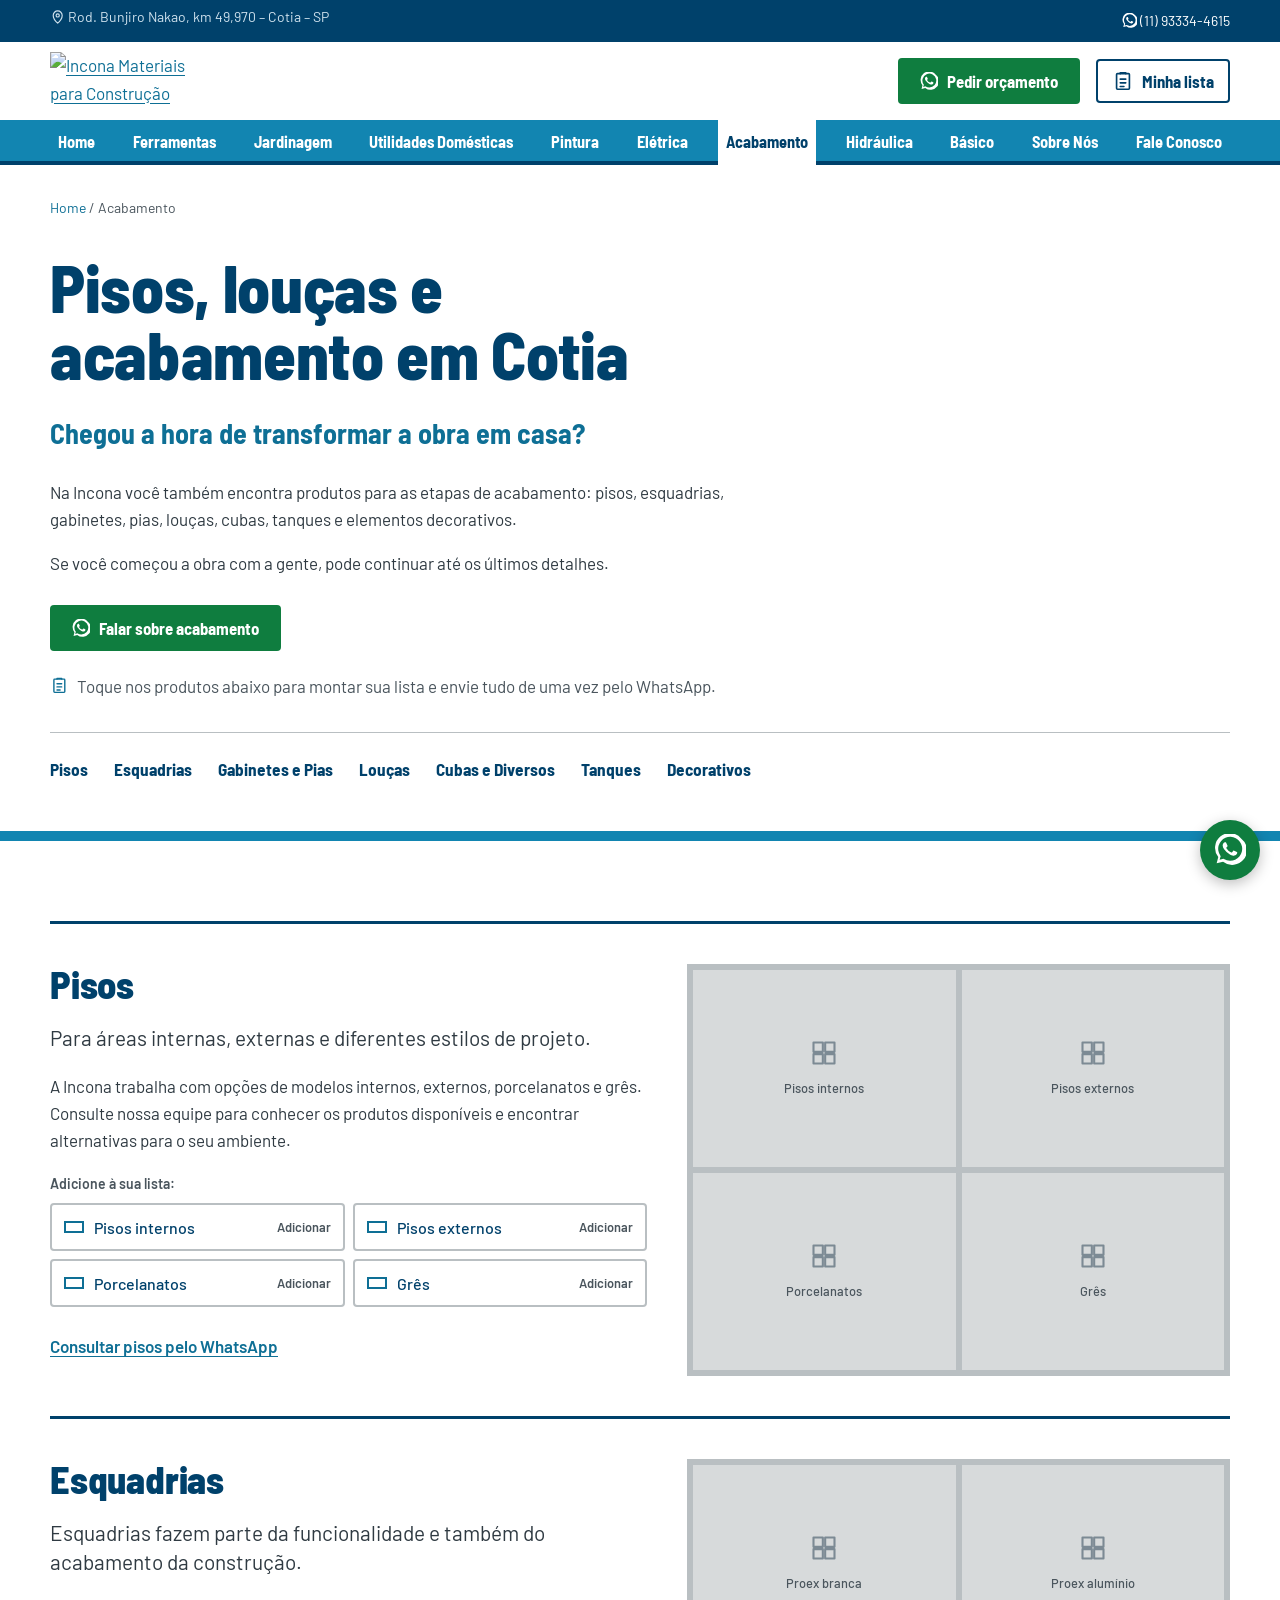
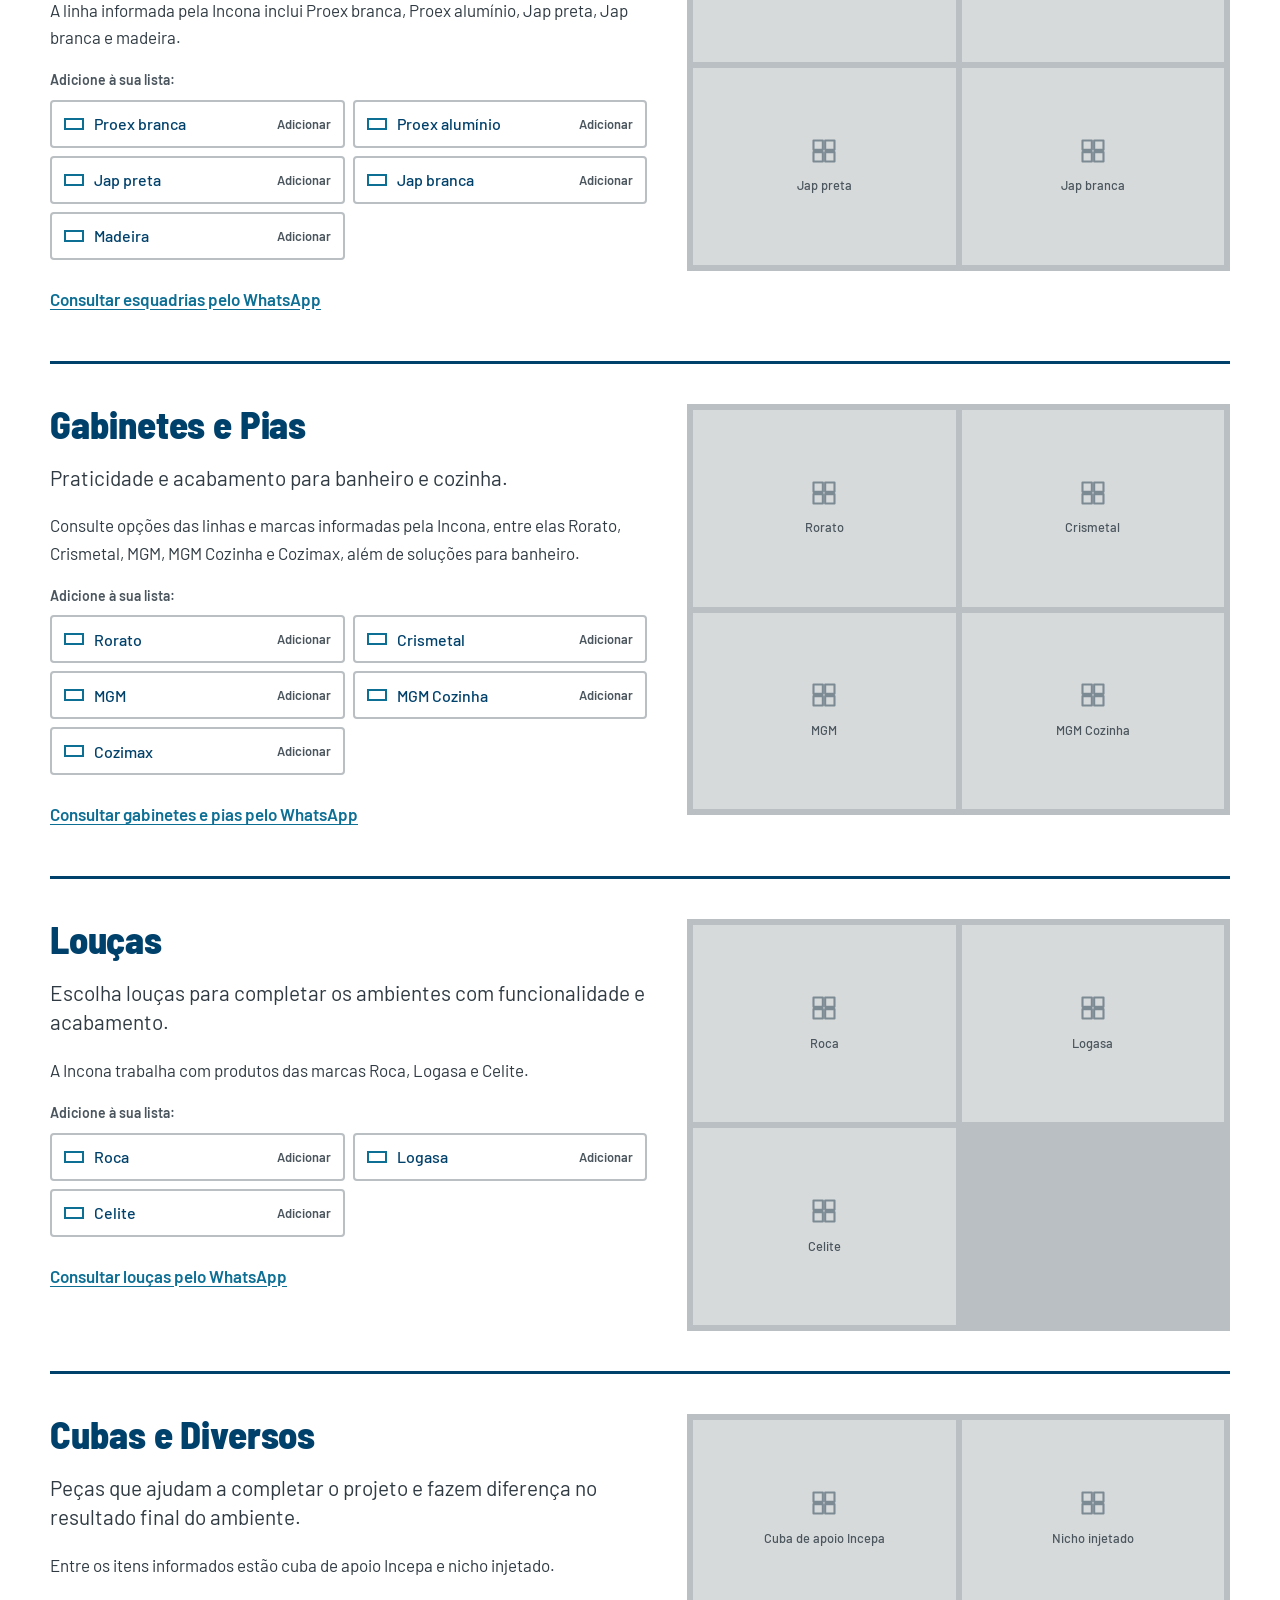
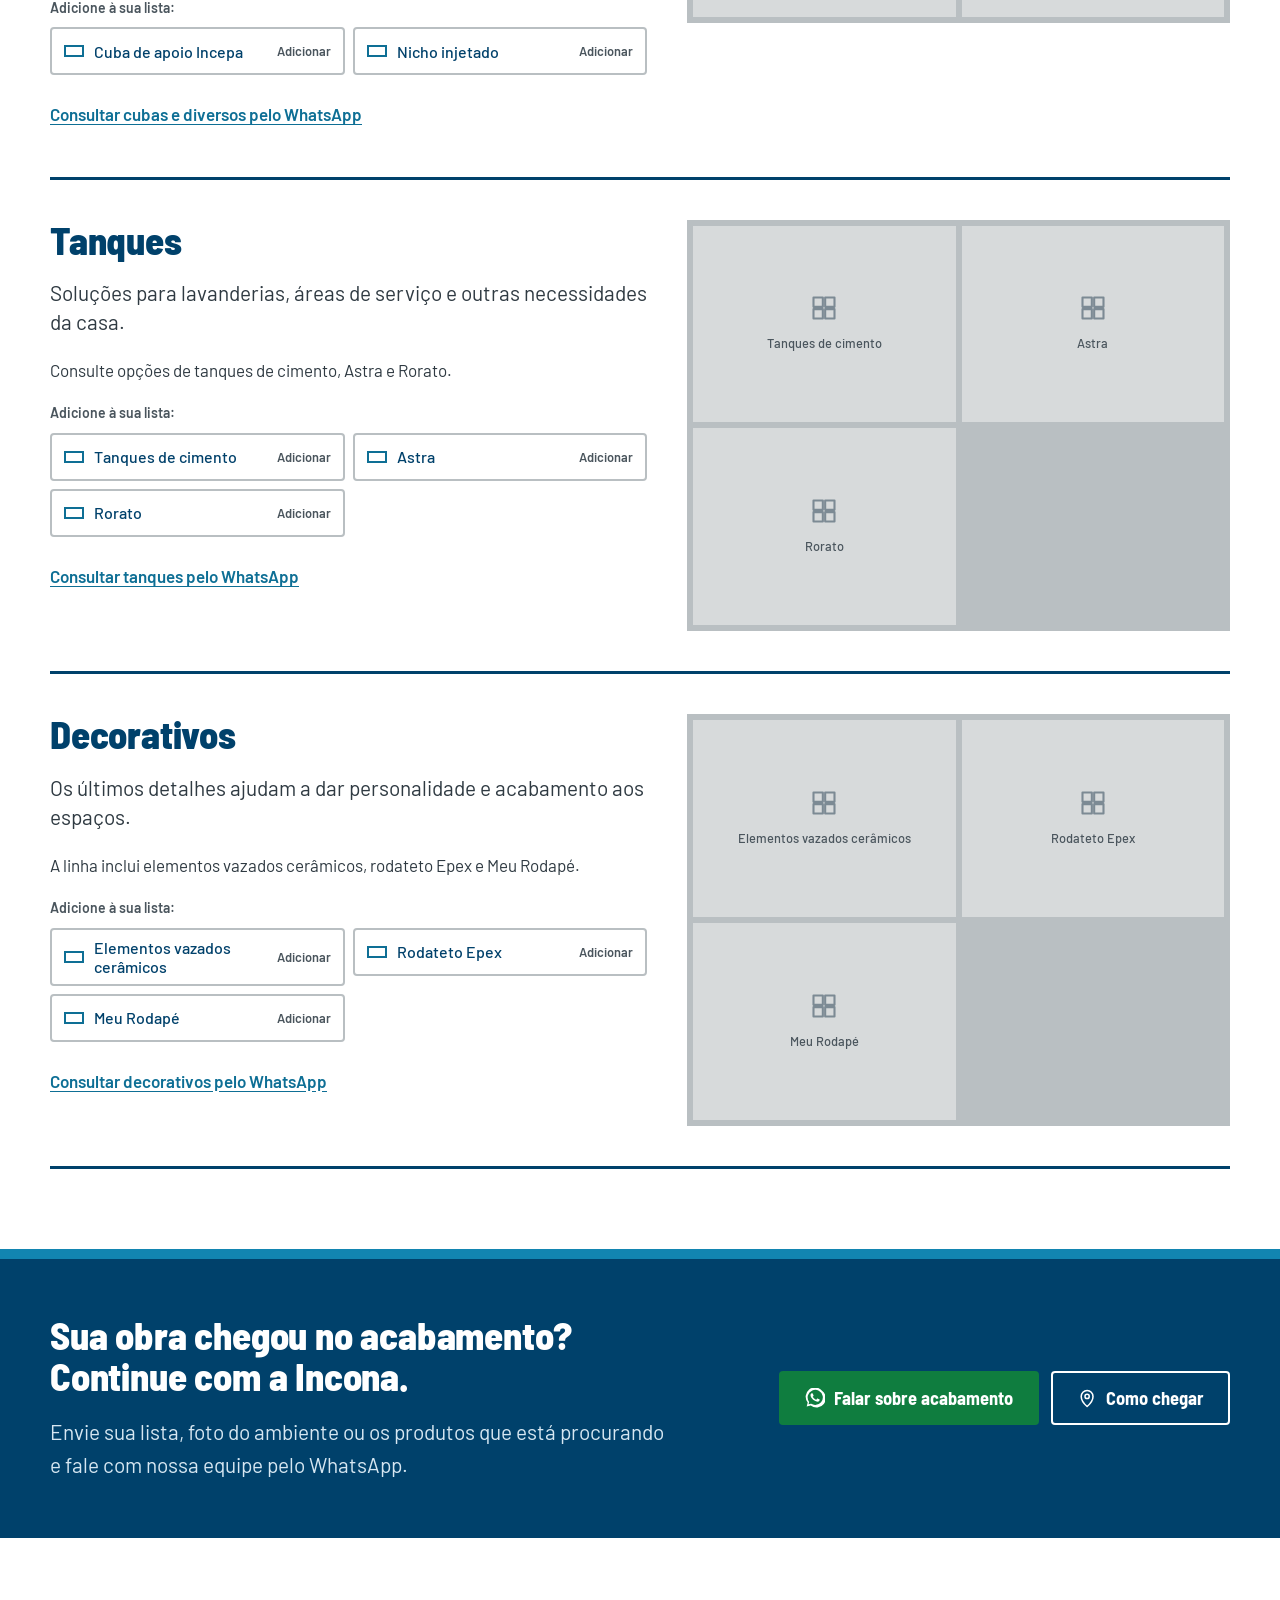
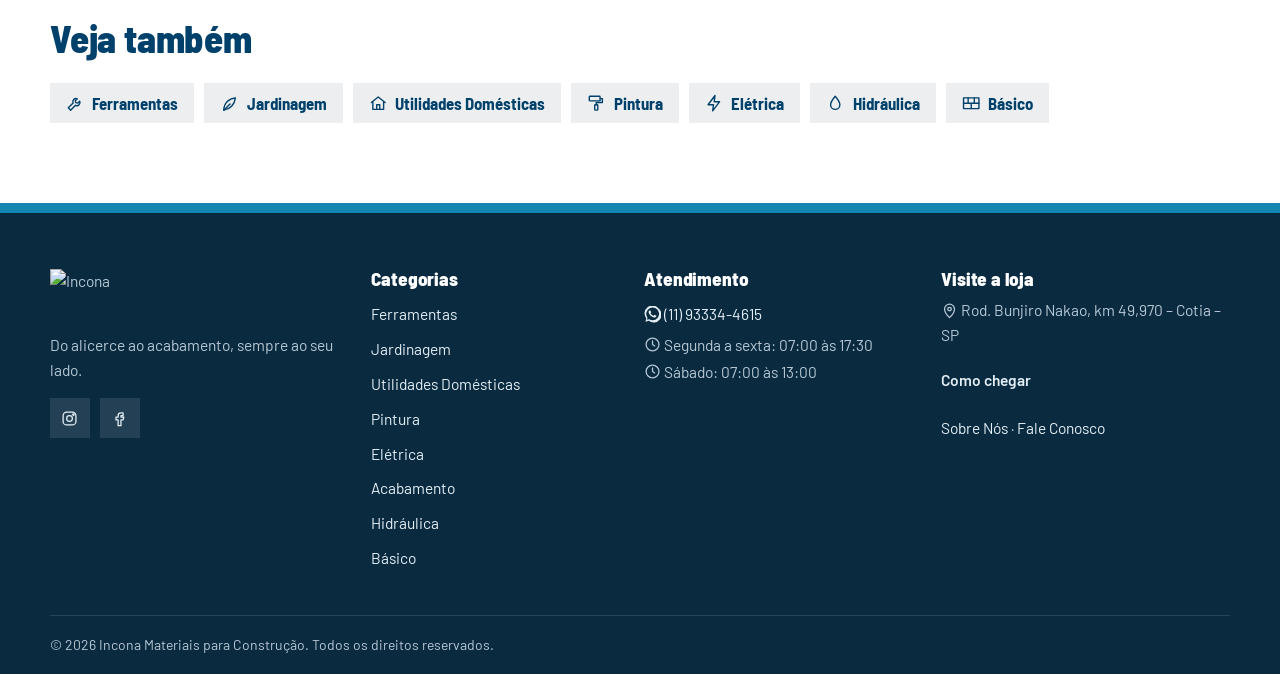
==== commit 74dad953: "Abertura em 3D - Home: foto da fachada gira para a frente como uma porta abrindo e o   texto sobe em" ====
--- a/docs/acabamento/index.html
+++ b/docs/acabamento/index.html
@@ -18,7 +18,7 @@
 <link rel="preconnect" href="https://fonts.gstatic.com" crossorigin>
 <link href="https://fonts.googleapis.com/css2?family=Barlow+Semi+Condensed:wght@600;700;800&family=Barlow:wght@400;500;600&display=swap" rel="stylesheet">
 <link rel="stylesheet" href="../assets/style.css">
-<script>window.dataLayer=window.dataLayer||[];</script>
+<script>window.dataLayer=window.dataLayer||[];document.documentElement.classList.add('js');</script>
 <!-- Google Tag Manager: preencher site.gtmId em src/content.js -->
 <script type="application/ld+json">{"@context":"https://schema.org","@type":"HardwareStore","@id":"https://www.incona.com.br/#loja","name":"Incona Materiais para Construção","url":"https://www.incona.com.br/","logo":"https://www.incona.com.br/image/catalog/logoincona.jpg","image":"https://www.incona.com.br/image/catalog/SLIDER/novo/slider1.jpg","telephone":"+5511933344615","address":{"@type":"PostalAddress","streetAddress":"Rod. Bunjiro Nakao, km 49,970","addressLocality":"Cotia","addressRegion":"SP","addressCountry":"BR"},"geo":{"@type":"GeoCoordinates","latitude":-23.633516,"longitude":-47.055277},"openingHoursSpecification":[{"@type":"OpeningHoursSpecification","dayOfWeek":["Monday","Tuesday","Wednesday","Thursday","Friday"],"opens":"07:00","closes":"17:30"},{"@type":"OpeningHoursSpecification","dayOfWeek":"Saturday","opens":"07:00","closes":"13:00"}],"areaServed":"Cotia e região","sameAs":["https://www.instagram.com/inconamateriais/","https://www.facebook.com/pages/Incona-Materiais-Para-Construcao/1644761845543895"]}</script>
 <script type="application/ld+json">{"@context":"https://schema.org","@type":"BreadcrumbList","itemListElement":[{"@type":"ListItem","position":1,"name":"Home","item":"https://www.incona.com.br/"},{"@type":"ListItem","position":2,"name":"Acabamento","item":"https://www.incona.com.br/acabamento/"}]}</script>
--- a/docs/assets/style.css
+++ b/docs/assets/style.css
@@ -72,14 +72,16 @@
 .link-arrow { font-weight: 600; color: var(--azul-texto); display: inline-block; padding: 8px 0; }
 
 /* Hero: texto à esquerda, fachada sangrando até a borda direita */
-.hero { border-bottom: 10px solid var(--azul); }
+.hero { border-bottom: 10px solid var(--azul); overflow: clip; }
 .hero__in { display: grid; grid-template-columns: minmax(0, 1fr) minmax(0, 1fr); min-height: 560px; }
 .hero__text { align-self: center; padding: 64px 48px 64px max(20px, calc((100vw - 1180px) / 2)); }
 .hero h1 { max-width: 14ch; }
 .hero__lead { font: 700 var(--step-2)/1.2 var(--display); color: var(--azul-texto); margin-bottom: .5em; }
 .hero__actions { display: flex; flex-wrap: wrap; gap: 12px; margin-top: 28px; }
 .hero__media { margin: 0; position: relative; }
-.hero__media img { position: absolute; inset: 0; width: 100%; height: 100%; object-fit: cover; object-position: 30% center; }
+.hero__media { overflow: hidden; }
+/* Foto larga da fachada: enquadra a loja (letreiro e entrada), cortando céu e rodovia */
+.hero__media img { position: absolute; inset: 0; width: 100%; height: 100%; object-fit: cover; object-position: 64% 45%; transform: perspective(1200px) rotateX(var(--rx, 0deg)) rotateY(var(--ry, 0deg)) scale(1.75); transform-origin: 64% 46%; transition: transform .25s ease-out; }
 
 /* Seções */
 .section { padding: 80px 0; }
@@ -97,15 +99,16 @@
 .block { position: relative; display: flex; flex-direction: column; justify-content: flex-end; min-height: 150px; padding: 18px 22px; text-decoration: none; color: var(--texto);
   background: var(--concreto); }
 .block--half { min-height: 0; }
-.block__name { font: 800 var(--step-2)/1 var(--display); color: var(--marinho); margin-bottom: 8px; }
-.block__desc { font-size: .95rem; line-height: 1.45; color: var(--texto-suave); max-width: 40ch; }
-a.block:hover, a.block:focus-visible { background: var(--azul); color: #fff; }
-a.block:hover .block__name, a.block:hover .block__desc, a.block:focus-visible .block__name, a.block:focus-visible .block__desc { color: #fff; }
-a.block:focus-visible { outline-offset: -6px; outline-color: #fff; }
-@media (prefers-reduced-motion: no-preference) {
-  .course { animation: assentar .5s cubic-bezier(.2, .7, .2, 1) both; animation-delay: calc(var(--i) * 160ms + 150ms); }
-  @keyframes assentar { from { opacity: 0; transform: translateY(-28px); } }
-}
+/* Cada categoria tem sua cor e seu objeto; as meias-peças seguem em concreto */
+a.block { background: var(--block-bg); color: var(--block-ink); overflow: hidden; transition: filter .15s; }
+.block__obj { position: absolute; top: 14px; right: 16px; width: 64px; height: 64px; stroke-width: 1.5; opacity: .9; transition: transform .2s; }
+.block__name { position: relative; font: 800 var(--step-2)/1 var(--display); color: inherit; margin-bottom: 8px; max-width: calc(100% - 70px); }
+.block__desc { position: relative; font-size: .95rem; line-height: 1.45; color: inherit; opacity: .92; max-width: 40ch; }
+a.block:hover { filter: brightness(1.08) saturate(1.05); color: var(--block-ink); }
+a.block:hover .block__obj { transform: rotate(-8deg) scale(1.06); }
+a.block:focus-visible { outline: 3px solid var(--block-ink); outline-offset: -8px; }
+@media (prefers-reduced-motion: reduce) { a.block:hover .block__obj { transform: none; } }
+/* Animação do muro fica no bloco de abertura 3D, no fim do arquivo */
 
 .split { display: grid; grid-template-columns: 1fr 1fr; gap: 56px; align-items: center; }
 .split__media img { width: 100%; aspect-ratio: 4/3; object-fit: cover; }
@@ -227,7 +230,7 @@
   .logo img { height: 48px; }
   .hero__in { grid-template-columns: 1fr; min-height: 0; }
   .hero__media { order: -1; }
-  .hero__media img { position: static; aspect-ratio: 16/10; }
+  .hero__media img { position: static; aspect-ratio: 16/10; object-position: 60% 40%; transform: scale(1.8); transform-origin: 60% 40%; }
   .hero__text { padding: 32px 20px 40px; }
   .section { padding: 56px 0; }
   .split, .contact-grid, .sub, .sub:not(:has(.ph-row)) { grid-template-columns: minmax(0, 1fr); gap: 28px; }
@@ -237,7 +240,9 @@
   .stages { display: none; }
   .course, .course:nth-child(even) { grid-template-columns: 1fr 1fr; }
   .block--half { display: none; }
-  .block { min-height: 120px; padding: 14px; }
+  .block { min-height: 130px; padding: 14px; }
+  .block__obj { width: 44px; height: 44px; top: 12px; right: 12px; }
+  .block__name { max-width: none; }
   .block__desc { display: none; }
   .footer__grid { grid-template-columns: 1fr; }
   .btn--lg { width: 100%; justify-content: center; }
@@ -309,3 +314,52 @@
   .list__item { grid-template-columns: 1fr 96px 44px; }
 }
 .pick-label { margin: 18px 0 8px; font-size: var(--step--1); font-weight: 600; color: var(--texto-suave); }
+
+/* ---------- Transição entre páginas: a página atual some (fade out) e a nova aparece ----------
+   Navegadores com View Transitions (Chrome, Edge, Safari 18+): nativo, sem atrasar a navegação.
+   O cabeçalho fica parado durante a troca; só o conteúdo esmaece. */
+@view-transition { navigation: auto; }
+.header { view-transition-name: cabecalho; }
+.topbar { view-transition-name: barra-topo; }
+::view-transition-old(root) { animation: sair .22s ease-in both; }
+::view-transition-new(root) { animation: entrar .32s ease-out both; }
+@keyframes sair { to { opacity: 0; } }
+@keyframes entrar { from { opacity: 0; } }
+
+/* Outros navegadores (ex.: Firefox): o JS adiciona .saindo antes de trocar de página */
+html.fade-js body { transition: opacity .22s ease-in; }
+html.fade-js body.saindo { opacity: 0; }
+
+@media (prefers-reduced-motion: reduce) {
+  @view-transition { navigation: none; }
+  html.fade-js body { transition: none; }
+}
+
+/* ---------- Abertura em 3D ----------
+   Ao abrir a Home: a foto da fachada gira para a frente como uma porta abrindo,
+   o texto sobe em perspectiva, e o muro de categorias é assentado fiada por fiada
+   (cada fiada tomba para o lugar) quando entra na tela. Nas páginas internas, o
+   título sobe em perspectiva. Tudo desligado para quem prefere movimento reduzido. */
+@media (prefers-reduced-motion: no-preference) {
+  .hero__in { perspective: 1400px; }
+  .hero__media { transform-origin: 100% 50%; animation: porta 1.15s cubic-bezier(.16, .84, .24, 1) .1s both; }
+  @keyframes porta {
+    from { opacity: 0; transform: rotateY(-42deg) translateZ(-180px) scale(.88); }
+    60% { opacity: 1; }
+  }
+  .hero__text > *, .page-hero h1, .page-hero__lead, .page-hero__in p, .page-hero .hero__actions {
+    transform-origin: 50% 100%; animation: subir .9s cubic-bezier(.16, .84, .24, 1) both;
+  }
+  .hero__text > :nth-child(1), .page-hero h1 { animation-delay: .15s; }
+  .hero__text > :nth-child(2), .page-hero__lead { animation-delay: .3s; }
+  .hero__text > :nth-child(3), .page-hero__in p { animation-delay: .4s; }
+  .hero__text > :nth-child(4), .page-hero .hero__actions { animation-delay: .5s; }
+  @keyframes subir { from { opacity: 0; transform: perspective(900px) rotateX(60deg) translateY(36px); } }
+
+  /* Muro: sem JS ele aparece normal; com JS espera entrar na tela */
+  .wall { perspective: 1100px; }
+  #categorias { overflow-x: clip; }
+  .js .wall:not(.is-visible) .course { opacity: 0; }
+  .wall.is-visible .course { transform-origin: 50% 100%; animation: assentar .7s cubic-bezier(.2, .8, .25, 1.15) both; animation-delay: calc(var(--i) * 170ms); }
+  @keyframes assentar { from { opacity: 0; transform: rotateX(-85deg) translateZ(60px); } 55% { opacity: 1; } }
+}
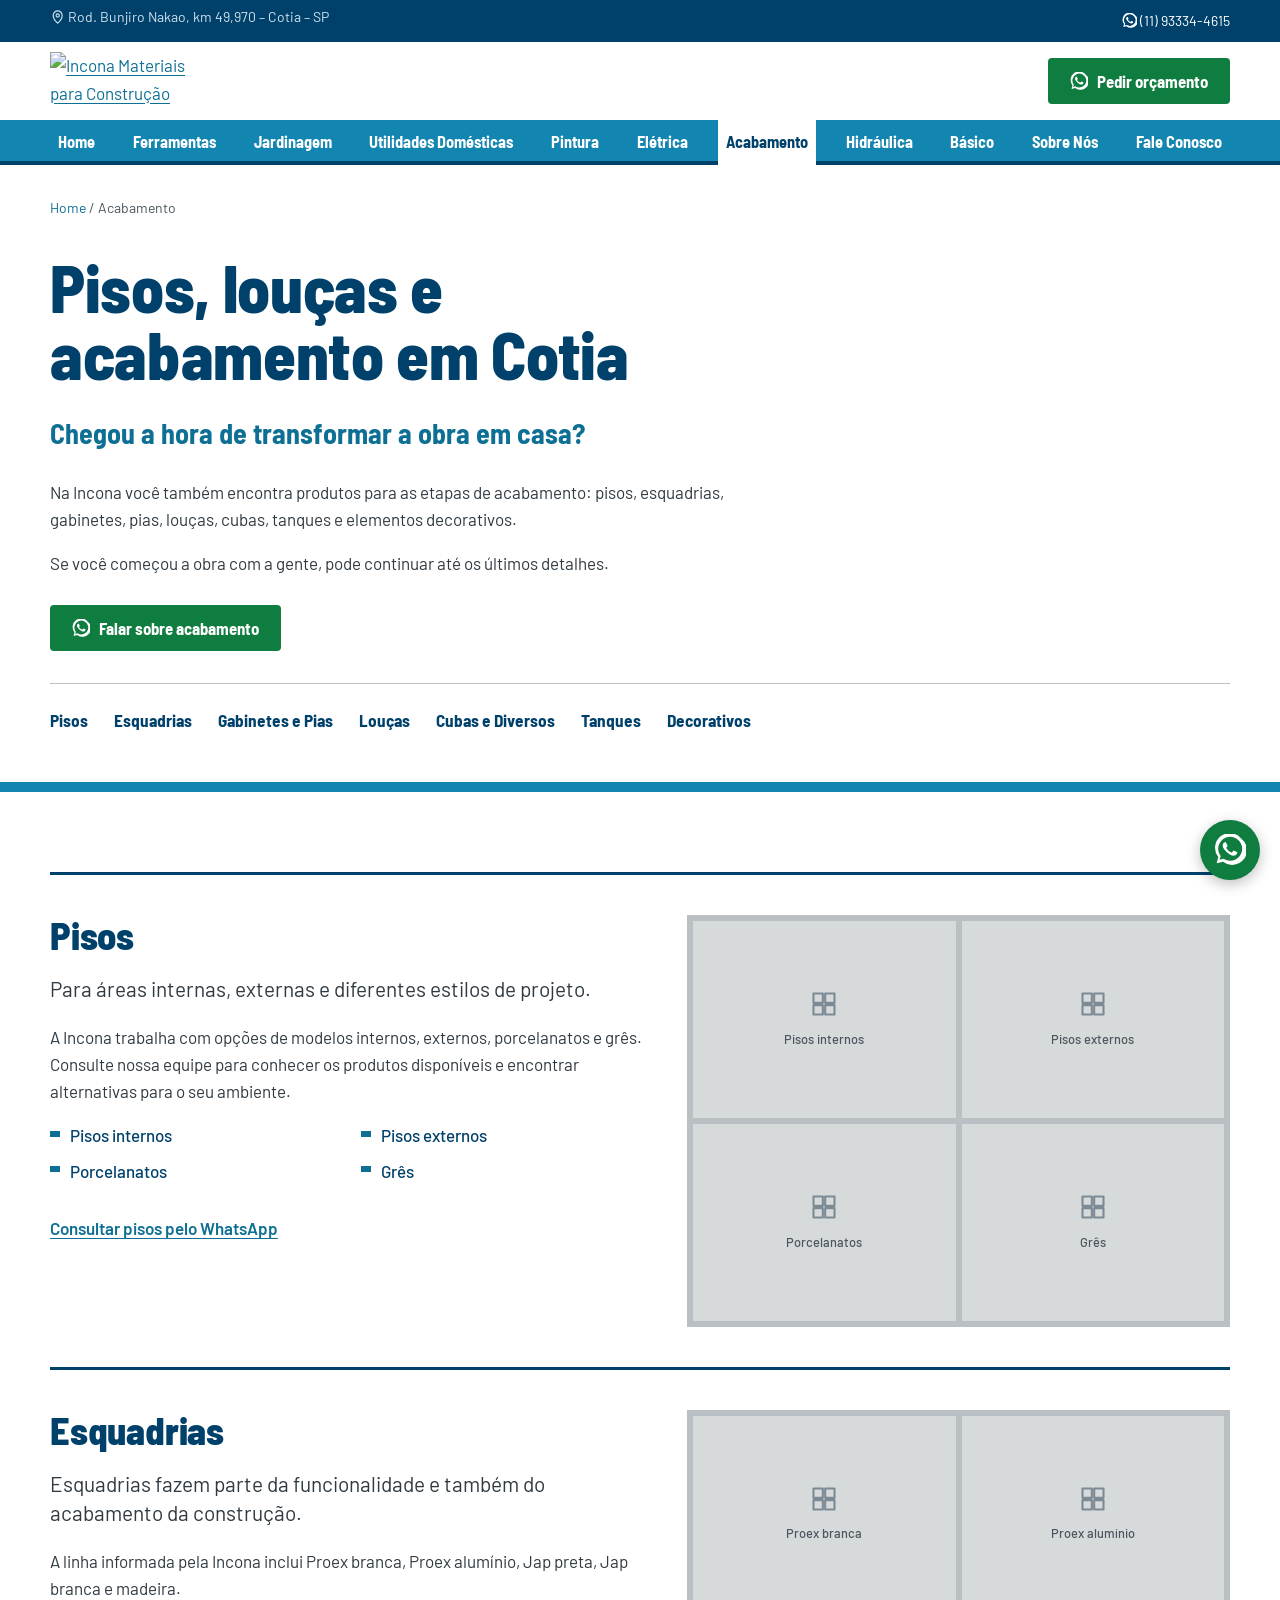
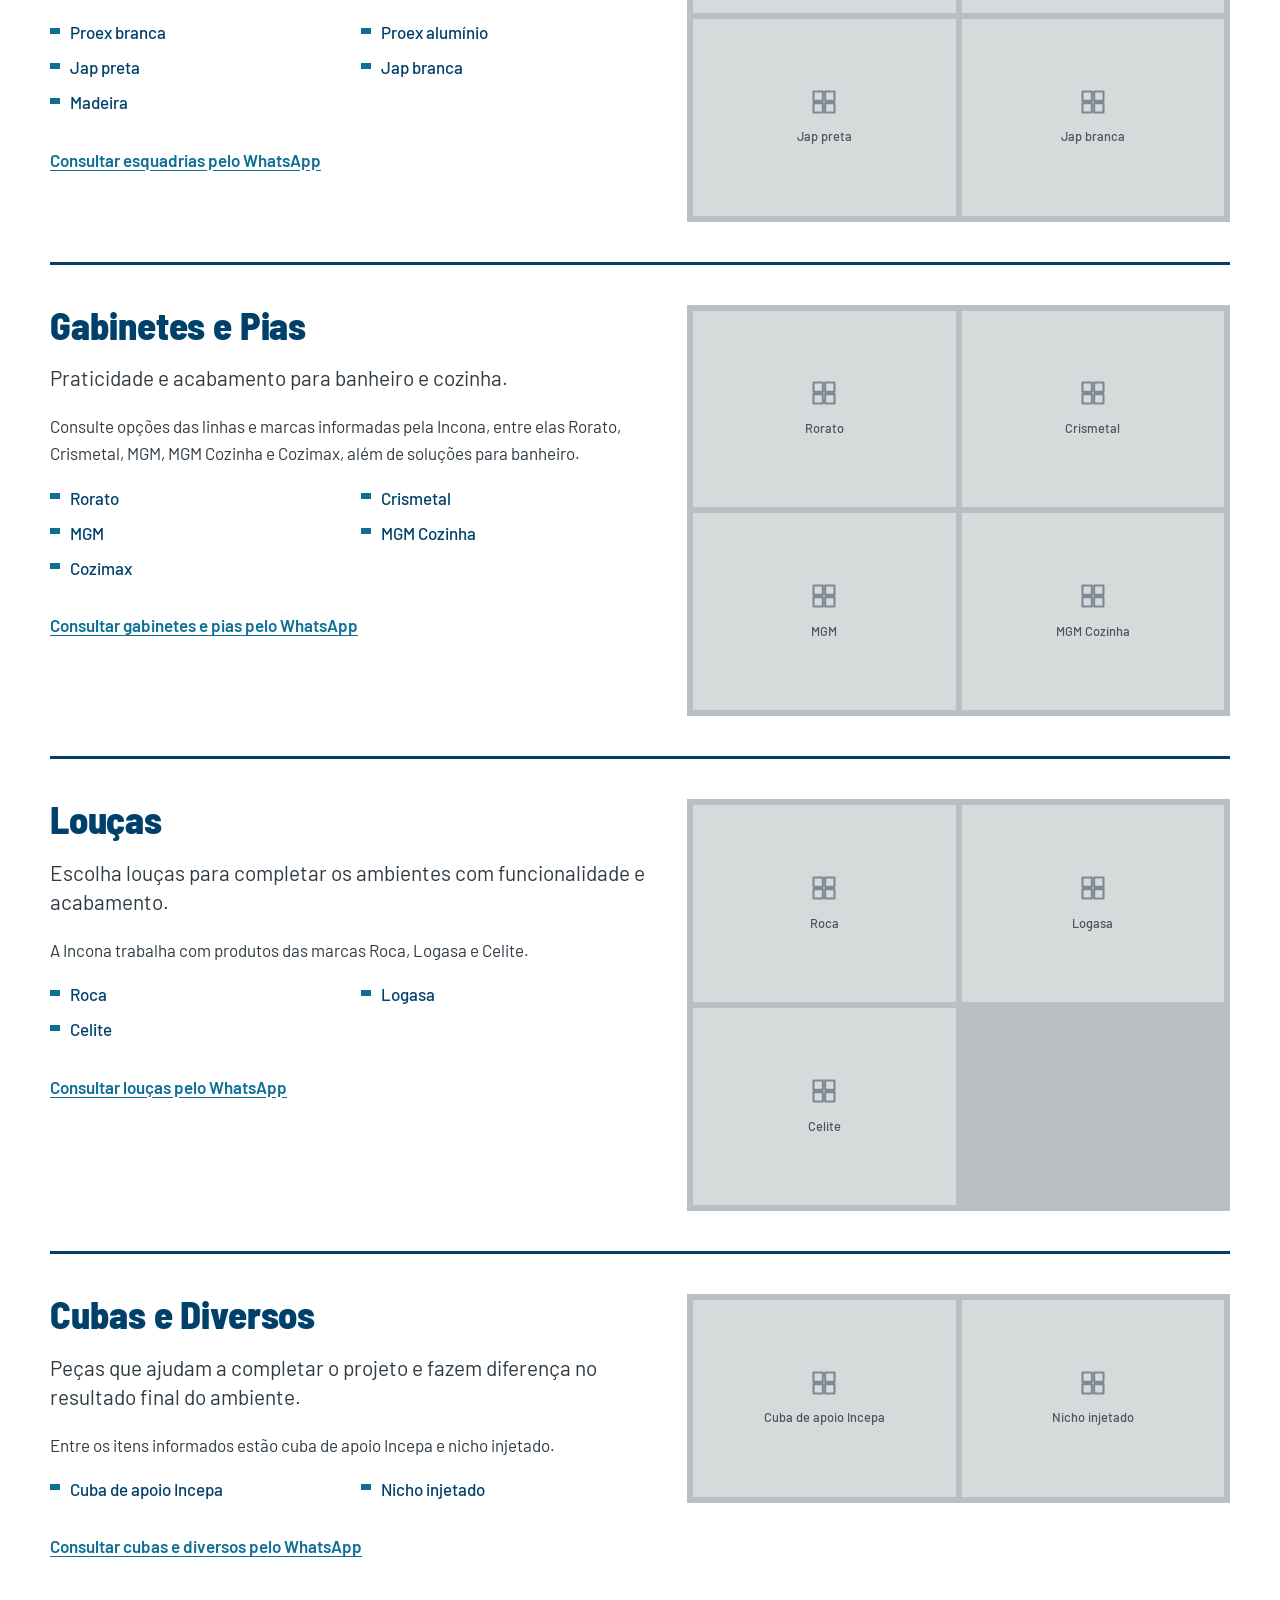
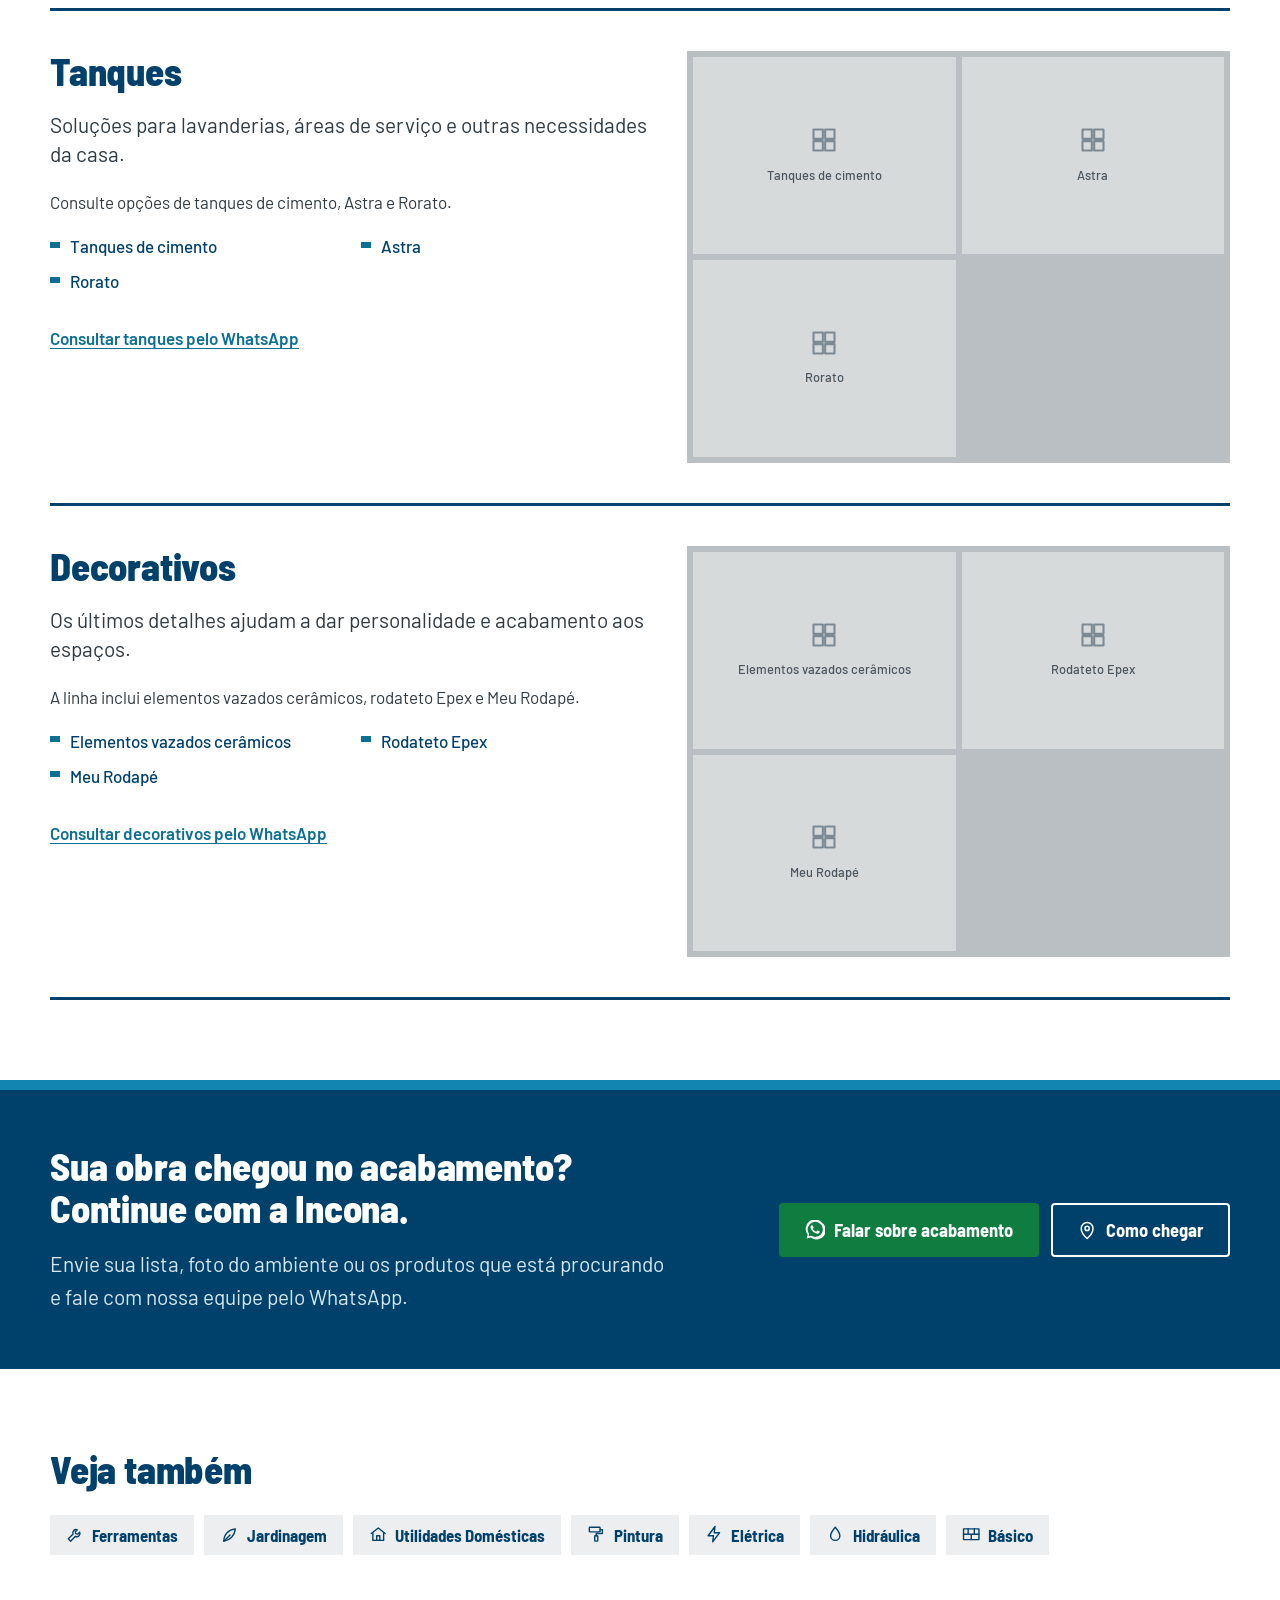
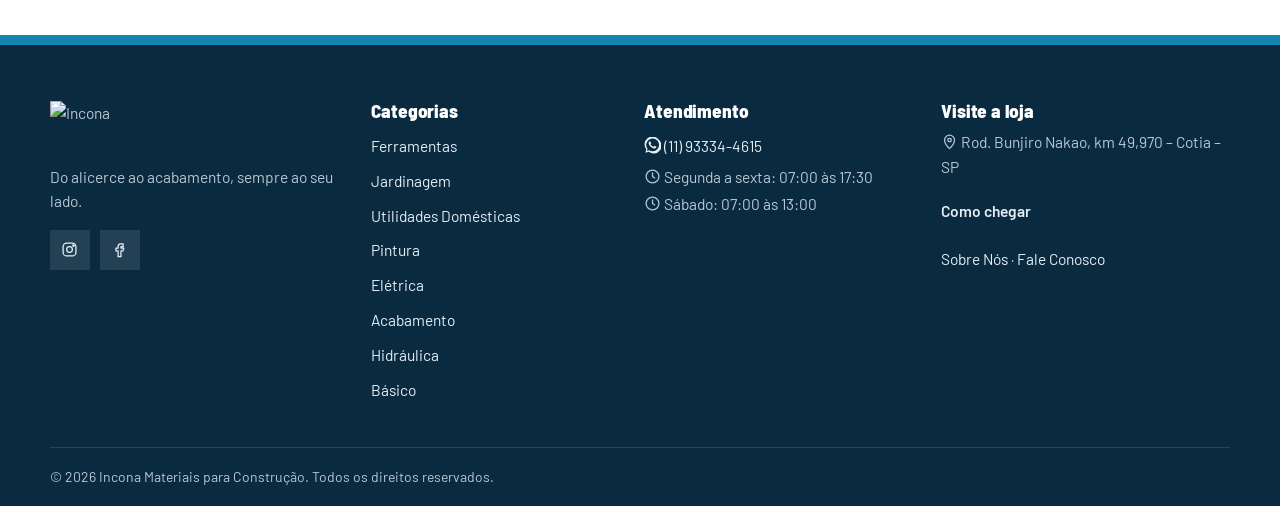
==== commit 83b9a15a: "Remove a "Minha lista" de materiais Tira o botão do cabeçalho, o painel da lista e os botões de adic" ====
--- a/docs/acabamento/index.html
+++ b/docs/acabamento/index.html
@@ -37,7 +37,6 @@
   <div class="wrap header__in">
     <a class="logo" href="../" aria-label="Incona – página inicial"><img src="https://www.incona.com.br/image/catalog/logoincona.jpg" alt="Incona Materiais para Construção" width="150" height="58"></a>
     <a class="btn btn--wa header__cta" href="https://wa.me/5511933344615?text=Ol%C3%A1!%20Vim%20pelo%20site%20da%20Incona%20e%20gostaria%20de%20pedir%20um%20or%C3%A7amento." target="_blank" rel="noopener" data-track="whatsapp" data-wa-context="header"><svg class="ic" viewBox="0 0 24 24" fill="none" stroke="currentColor" stroke-width="1.8" stroke-linecap="round" stroke-linejoin="round" aria-hidden="true"><path d="M20.5 3.5A11 11 0 0 0 3.2 17.3L2 22l4.8-1.2A11 11 0 0 0 20.5 3.5zM12 20.1a9 9 0 0 1-4.6-1.3l-.3-.2-2.9.8.8-2.8-.2-.3A9 9 0 1 1 12 20.1zm5-6.7c-.3-.1-1.6-.8-1.9-.9-.2-.1-.4-.1-.6.1l-.9 1.1c-.2.2-.3.2-.6.1a7.4 7.4 0 0 1-3.7-3.2c-.3-.5.3-.4.8-1.4.1-.2 0-.3 0-.5l-.9-2c-.2-.5-.5-.5-.6-.5h-.5a1 1 0 0 0-.7.3 3 3 0 0 0-.9 2.2 5.2 5.2 0 0 0 1.1 2.8 11.9 11.9 0 0 0 4.6 4c1.7.7 2.4.8 3.2.7a2.8 2.8 0 0 0 1.8-1.3 2.3 2.3 0 0 0 .2-1.3c-.1-.1-.3-.2-.6-.3z" fill="currentColor" stroke="none"/></svg> Pedir orçamento</a>
-    <button class="list-btn" type="button" data-open-list aria-haspopup="dialog"><svg class="ic" viewBox="0 0 24 24" fill="none" stroke="currentColor" stroke-width="1.8" stroke-linecap="round" stroke-linejoin="round" aria-hidden="true"><rect x="5" y="4" width="14" height="17" rx="1"/><path d="M9 4V3h6v1M9 10h6M9 14h6M9 18h4"/></svg><span>Minha lista</span><span class="list-btn__count" data-list-count hidden>0</span></button>
     <button class="menu-btn" aria-expanded="false" aria-controls="menu"><svg class="ic" viewBox="0 0 24 24" fill="none" stroke="currentColor" stroke-width="1.8" stroke-linecap="round" stroke-linejoin="round" aria-hidden="true"><path d="M3 6h18M3 12h18M3 18h18"/></svg><span>Menu</span></button>
   </div>
   <nav class="nav" id="menu" aria-label="Menu principal">
@@ -70,7 +69,6 @@
         <div class="hero__actions">
           <a class="btn btn--wa" href="https://wa.me/5511933344615?text=Ol%C3%A1!%20Vim%20pelo%20site%20e%20gostaria%20de%20falar%20sobre%20acabamento." target="_blank" rel="noopener" data-track="whatsapp" data-wa-context="acabamento-topo"><svg class="ic" viewBox="0 0 24 24" fill="none" stroke="currentColor" stroke-width="1.8" stroke-linecap="round" stroke-linejoin="round" aria-hidden="true"><path d="M20.5 3.5A11 11 0 0 0 3.2 17.3L2 22l4.8-1.2A11 11 0 0 0 20.5 3.5zM12 20.1a9 9 0 0 1-4.6-1.3l-.3-.2-2.9.8.8-2.8-.2-.3A9 9 0 1 1 12 20.1zm5-6.7c-.3-.1-1.6-.8-1.9-.9-.2-.1-.4-.1-.6.1l-.9 1.1c-.2.2-.3.2-.6.1a7.4 7.4 0 0 1-3.7-3.2c-.3-.5.3-.4.8-1.4.1-.2 0-.3 0-.5l-.9-2c-.2-.5-.5-.5-.6-.5h-.5a1 1 0 0 0-.7.3 3 3 0 0 0-.9 2.2 5.2 5.2 0 0 0 1.1 2.8 11.9 11.9 0 0 0 4.6 4c1.7.7 2.4.8 3.2.7a2.8 2.8 0 0 0 1.8-1.3 2.3 2.3 0 0 0 .2-1.3c-.1-.1-.3-.2-.6-.3z" fill="currentColor" stroke="none"/></svg> Falar sobre acabamento</a>
         </div>
-        <p class="list-hint"><svg class="ic" viewBox="0 0 24 24" fill="none" stroke="currentColor" stroke-width="1.8" stroke-linecap="round" stroke-linejoin="round" aria-hidden="true"><rect x="5" y="4" width="14" height="17" rx="1"/><path d="M9 4V3h6v1M9 10h6M9 14h6M9 18h4"/></svg> Toque nos produtos abaixo para montar sua lista e envie tudo de uma vez pelo WhatsApp.</p>
       </div>
     </div>
     <ul class="subnav" aria-label="Subdivisões de Acabamento"><li><a href="#pisos">Pisos</a></li><li><a href="#esquadrias">Esquadrias</a></li><li><a href="#gabinetes-e-pias">Gabinetes e Pias</a></li><li><a href="#loucas">Louças</a></li><li><a href="#cubas-e-diversos">Cubas e Diversos</a></li><li><a href="#tanques">Tanques</a></li><li><a href="#decorativos">Decorativos</a></li></ul>
@@ -87,8 +85,7 @@
         <h2>Pisos</h2>
         <p class="sub__lead">Para áreas internas, externas e diferentes estilos de projeto.</p>
         <p>A Incona trabalha com opções de modelos internos, externos, porcelanatos e grês. Consulte nossa equipe para conhecer os produtos disponíveis e encontrar alternativas para o seu ambiente.</p>
-        <p class="pick-label" id="lista-pisos">Adicione à sua lista:</p>
-        <ul class="chips" aria-labelledby="lista-pisos"><li><button type="button" class="pick" aria-pressed="false" data-item="Pisos internos" data-cat="Pisos (Acabamento)"><span class="pick__box" aria-hidden="true"></span><span class="pick__name">Pisos internos</span><span class="pick__state">Adicionar</span></button></li><li><button type="button" class="pick" aria-pressed="false" data-item="Pisos externos" data-cat="Pisos (Acabamento)"><span class="pick__box" aria-hidden="true"></span><span class="pick__name">Pisos externos</span><span class="pick__state">Adicionar</span></button></li><li><button type="button" class="pick" aria-pressed="false" data-item="Porcelanatos" data-cat="Pisos (Acabamento)"><span class="pick__box" aria-hidden="true"></span><span class="pick__name">Porcelanatos</span><span class="pick__state">Adicionar</span></button></li><li><button type="button" class="pick" aria-pressed="false" data-item="Grês" data-cat="Pisos (Acabamento)"><span class="pick__box" aria-hidden="true"></span><span class="pick__name">Grês</span><span class="pick__state">Adicionar</span></button></li></ul>
+        <ul class="chips"><li>Pisos internos</li><li>Pisos externos</li><li>Porcelanatos</li><li>Grês</li></ul>
         <a class="link-arrow" href="https://wa.me/5511933344615?text=Ol%C3%A1!%20Vim%20pelo%20site%20e%20gostaria%20de%20falar%20sobre%20acabamento.%20Tenho%20interesse%20em%3A%20Pisos." target="_blank" rel="noopener" data-track="whatsapp" data-wa-context="acabamento-pisos">Consultar pisos pelo WhatsApp</a>
       </div>
       <div class="ph-row"><div class="ph" role="img" aria-label="Foto de Pisos internos – imagem a ser fornecida pela Incona"><span><svg class="ic" viewBox="0 0 24 24" fill="none" stroke="currentColor" stroke-width="1.8" stroke-linecap="round" stroke-linejoin="round" aria-hidden="true"><rect x="3" y="3" width="8" height="8"/><rect x="13" y="3" width="8" height="8"/><rect x="3" y="13" width="8" height="8"/><rect x="13" y="13" width="8" height="8"/></svg></span><small>Pisos internos</small></div><div class="ph" role="img" aria-label="Foto de Pisos externos – imagem a ser fornecida pela Incona"><span><svg class="ic" viewBox="0 0 24 24" fill="none" stroke="currentColor" stroke-width="1.8" stroke-linecap="round" stroke-linejoin="round" aria-hidden="true"><rect x="3" y="3" width="8" height="8"/><rect x="13" y="3" width="8" height="8"/><rect x="3" y="13" width="8" height="8"/><rect x="13" y="13" width="8" height="8"/></svg></span><small>Pisos externos</small></div><div class="ph" role="img" aria-label="Foto de Porcelanatos – imagem a ser fornecida pela Incona"><span><svg class="ic" viewBox="0 0 24 24" fill="none" stroke="currentColor" stroke-width="1.8" stroke-linecap="round" stroke-linejoin="round" aria-hidden="true"><rect x="3" y="3" width="8" height="8"/><rect x="13" y="3" width="8" height="8"/><rect x="3" y="13" width="8" height="8"/><rect x="13" y="13" width="8" height="8"/></svg></span><small>Porcelanatos</small></div><div class="ph" role="img" aria-label="Foto de Grês – imagem a ser fornecida pela Incona"><span><svg class="ic" viewBox="0 0 24 24" fill="none" stroke="currentColor" stroke-width="1.8" stroke-linecap="round" stroke-linejoin="round" aria-hidden="true"><rect x="3" y="3" width="8" height="8"/><rect x="13" y="3" width="8" height="8"/><rect x="3" y="13" width="8" height="8"/><rect x="13" y="13" width="8" height="8"/></svg></span><small>Grês</small></div></div>
@@ -98,8 +95,7 @@
         <h2>Esquadrias</h2>
         <p class="sub__lead">Esquadrias fazem parte da funcionalidade e também do acabamento da construção.</p>
         <p>A linha informada pela Incona inclui Proex branca, Proex alumínio, Jap preta, Jap branca e madeira.</p>
-        <p class="pick-label" id="lista-esquadrias">Adicione à sua lista:</p>
-        <ul class="chips" aria-labelledby="lista-esquadrias"><li><button type="button" class="pick" aria-pressed="false" data-item="Proex branca" data-cat="Esquadrias (Acabamento)"><span class="pick__box" aria-hidden="true"></span><span class="pick__name">Proex branca</span><span class="pick__state">Adicionar</span></button></li><li><button type="button" class="pick" aria-pressed="false" data-item="Proex alumínio" data-cat="Esquadrias (Acabamento)"><span class="pick__box" aria-hidden="true"></span><span class="pick__name">Proex alumínio</span><span class="pick__state">Adicionar</span></button></li><li><button type="button" class="pick" aria-pressed="false" data-item="Jap preta" data-cat="Esquadrias (Acabamento)"><span class="pick__box" aria-hidden="true"></span><span class="pick__name">Jap preta</span><span class="pick__state">Adicionar</span></button></li><li><button type="button" class="pick" aria-pressed="false" data-item="Jap branca" data-cat="Esquadrias (Acabamento)"><span class="pick__box" aria-hidden="true"></span><span class="pick__name">Jap branca</span><span class="pick__state">Adicionar</span></button></li><li><button type="button" class="pick" aria-pressed="false" data-item="Madeira" data-cat="Esquadrias (Acabamento)"><span class="pick__box" aria-hidden="true"></span><span class="pick__name">Madeira</span><span class="pick__state">Adicionar</span></button></li></ul>
+        <ul class="chips"><li>Proex branca</li><li>Proex alumínio</li><li>Jap preta</li><li>Jap branca</li><li>Madeira</li></ul>
         <a class="link-arrow" href="https://wa.me/5511933344615?text=Ol%C3%A1!%20Vim%20pelo%20site%20e%20gostaria%20de%20falar%20sobre%20acabamento.%20Tenho%20interesse%20em%3A%20Esquadrias." target="_blank" rel="noopener" data-track="whatsapp" data-wa-context="acabamento-esquadrias">Consultar esquadrias pelo WhatsApp</a>
       </div>
       <div class="ph-row"><div class="ph" role="img" aria-label="Foto de Proex branca – imagem a ser fornecida pela Incona"><span><svg class="ic" viewBox="0 0 24 24" fill="none" stroke="currentColor" stroke-width="1.8" stroke-linecap="round" stroke-linejoin="round" aria-hidden="true"><rect x="3" y="3" width="8" height="8"/><rect x="13" y="3" width="8" height="8"/><rect x="3" y="13" width="8" height="8"/><rect x="13" y="13" width="8" height="8"/></svg></span><small>Proex branca</small></div><div class="ph" role="img" aria-label="Foto de Proex alumínio – imagem a ser fornecida pela Incona"><span><svg class="ic" viewBox="0 0 24 24" fill="none" stroke="currentColor" stroke-width="1.8" stroke-linecap="round" stroke-linejoin="round" aria-hidden="true"><rect x="3" y="3" width="8" height="8"/><rect x="13" y="3" width="8" height="8"/><rect x="3" y="13" width="8" height="8"/><rect x="13" y="13" width="8" height="8"/></svg></span><small>Proex alumínio</small></div><div class="ph" role="img" aria-label="Foto de Jap preta – imagem a ser fornecida pela Incona"><span><svg class="ic" viewBox="0 0 24 24" fill="none" stroke="currentColor" stroke-width="1.8" stroke-linecap="round" stroke-linejoin="round" aria-hidden="true"><rect x="3" y="3" width="8" height="8"/><rect x="13" y="3" width="8" height="8"/><rect x="3" y="13" width="8" height="8"/><rect x="13" y="13" width="8" height="8"/></svg></span><small>Jap preta</small></div><div class="ph" role="img" aria-label="Foto de Jap branca – imagem a ser fornecida pela Incona"><span><svg class="ic" viewBox="0 0 24 24" fill="none" stroke="currentColor" stroke-width="1.8" stroke-linecap="round" stroke-linejoin="round" aria-hidden="true"><rect x="3" y="3" width="8" height="8"/><rect x="13" y="3" width="8" height="8"/><rect x="3" y="13" width="8" height="8"/><rect x="13" y="13" width="8" height="8"/></svg></span><small>Jap branca</small></div></div>
@@ -109,8 +105,7 @@
         <h2>Gabinetes e Pias</h2>
         <p class="sub__lead">Praticidade e acabamento para banheiro e cozinha.</p>
         <p>Consulte opções das linhas e marcas informadas pela Incona, entre elas Rorato, Crismetal, MGM, MGM Cozinha e Cozimax, além de soluções para banheiro.</p>
-        <p class="pick-label" id="lista-gabinetes-e-pias">Adicione à sua lista:</p>
-        <ul class="chips" aria-labelledby="lista-gabinetes-e-pias"><li><button type="button" class="pick" aria-pressed="false" data-item="Rorato" data-cat="Gabinetes e Pias (Acabamento)"><span class="pick__box" aria-hidden="true"></span><span class="pick__name">Rorato</span><span class="pick__state">Adicionar</span></button></li><li><button type="button" class="pick" aria-pressed="false" data-item="Crismetal" data-cat="Gabinetes e Pias (Acabamento)"><span class="pick__box" aria-hidden="true"></span><span class="pick__name">Crismetal</span><span class="pick__state">Adicionar</span></button></li><li><button type="button" class="pick" aria-pressed="false" data-item="MGM" data-cat="Gabinetes e Pias (Acabamento)"><span class="pick__box" aria-hidden="true"></span><span class="pick__name">MGM</span><span class="pick__state">Adicionar</span></button></li><li><button type="button" class="pick" aria-pressed="false" data-item="MGM Cozinha" data-cat="Gabinetes e Pias (Acabamento)"><span class="pick__box" aria-hidden="true"></span><span class="pick__name">MGM Cozinha</span><span class="pick__state">Adicionar</span></button></li><li><button type="button" class="pick" aria-pressed="false" data-item="Cozimax" data-cat="Gabinetes e Pias (Acabamento)"><span class="pick__box" aria-hidden="true"></span><span class="pick__name">Cozimax</span><span class="pick__state">Adicionar</span></button></li></ul>
+        <ul class="chips"><li>Rorato</li><li>Crismetal</li><li>MGM</li><li>MGM Cozinha</li><li>Cozimax</li></ul>
         <a class="link-arrow" href="https://wa.me/5511933344615?text=Ol%C3%A1!%20Vim%20pelo%20site%20e%20gostaria%20de%20falar%20sobre%20acabamento.%20Tenho%20interesse%20em%3A%20Gabinetes%20e%20Pias." target="_blank" rel="noopener" data-track="whatsapp" data-wa-context="acabamento-gabinetes-e-pias">Consultar gabinetes e pias pelo WhatsApp</a>
       </div>
       <div class="ph-row"><div class="ph" role="img" aria-label="Foto de Rorato – imagem a ser fornecida pela Incona"><span><svg class="ic" viewBox="0 0 24 24" fill="none" stroke="currentColor" stroke-width="1.8" stroke-linecap="round" stroke-linejoin="round" aria-hidden="true"><rect x="3" y="3" width="8" height="8"/><rect x="13" y="3" width="8" height="8"/><rect x="3" y="13" width="8" height="8"/><rect x="13" y="13" width="8" height="8"/></svg></span><small>Rorato</small></div><div class="ph" role="img" aria-label="Foto de Crismetal – imagem a ser fornecida pela Incona"><span><svg class="ic" viewBox="0 0 24 24" fill="none" stroke="currentColor" stroke-width="1.8" stroke-linecap="round" stroke-linejoin="round" aria-hidden="true"><rect x="3" y="3" width="8" height="8"/><rect x="13" y="3" width="8" height="8"/><rect x="3" y="13" width="8" height="8"/><rect x="13" y="13" width="8" height="8"/></svg></span><small>Crismetal</small></div><div class="ph" role="img" aria-label="Foto de MGM – imagem a ser fornecida pela Incona"><span><svg class="ic" viewBox="0 0 24 24" fill="none" stroke="currentColor" stroke-width="1.8" stroke-linecap="round" stroke-linejoin="round" aria-hidden="true"><rect x="3" y="3" width="8" height="8"/><rect x="13" y="3" width="8" height="8"/><rect x="3" y="13" width="8" height="8"/><rect x="13" y="13" width="8" height="8"/></svg></span><small>MGM</small></div><div class="ph" role="img" aria-label="Foto de MGM Cozinha – imagem a ser fornecida pela Incona"><span><svg class="ic" viewBox="0 0 24 24" fill="none" stroke="currentColor" stroke-width="1.8" stroke-linecap="round" stroke-linejoin="round" aria-hidden="true"><rect x="3" y="3" width="8" height="8"/><rect x="13" y="3" width="8" height="8"/><rect x="3" y="13" width="8" height="8"/><rect x="13" y="13" width="8" height="8"/></svg></span><small>MGM Cozinha</small></div></div>
@@ -120,8 +115,7 @@
         <h2>Louças</h2>
         <p class="sub__lead">Escolha louças para completar os ambientes com funcionalidade e acabamento.</p>
         <p>A Incona trabalha com produtos das marcas Roca, Logasa e Celite.</p>
-        <p class="pick-label" id="lista-loucas">Adicione à sua lista:</p>
-        <ul class="chips" aria-labelledby="lista-loucas"><li><button type="button" class="pick" aria-pressed="false" data-item="Roca" data-cat="Louças (Acabamento)"><span class="pick__box" aria-hidden="true"></span><span class="pick__name">Roca</span><span class="pick__state">Adicionar</span></button></li><li><button type="button" class="pick" aria-pressed="false" data-item="Logasa" data-cat="Louças (Acabamento)"><span class="pick__box" aria-hidden="true"></span><span class="pick__name">Logasa</span><span class="pick__state">Adicionar</span></button></li><li><button type="button" class="pick" aria-pressed="false" data-item="Celite" data-cat="Louças (Acabamento)"><span class="pick__box" aria-hidden="true"></span><span class="pick__name">Celite</span><span class="pick__state">Adicionar</span></button></li></ul>
+        <ul class="chips"><li>Roca</li><li>Logasa</li><li>Celite</li></ul>
         <a class="link-arrow" href="https://wa.me/5511933344615?text=Ol%C3%A1!%20Vim%20pelo%20site%20e%20gostaria%20de%20falar%20sobre%20acabamento.%20Tenho%20interesse%20em%3A%20Lou%C3%A7as." target="_blank" rel="noopener" data-track="whatsapp" data-wa-context="acabamento-loucas">Consultar louças pelo WhatsApp</a>
       </div>
       <div class="ph-row"><div class="ph" role="img" aria-label="Foto de Roca – imagem a ser fornecida pela Incona"><span><svg class="ic" viewBox="0 0 24 24" fill="none" stroke="currentColor" stroke-width="1.8" stroke-linecap="round" stroke-linejoin="round" aria-hidden="true"><rect x="3" y="3" width="8" height="8"/><rect x="13" y="3" width="8" height="8"/><rect x="3" y="13" width="8" height="8"/><rect x="13" y="13" width="8" height="8"/></svg></span><small>Roca</small></div><div class="ph" role="img" aria-label="Foto de Logasa – imagem a ser fornecida pela Incona"><span><svg class="ic" viewBox="0 0 24 24" fill="none" stroke="currentColor" stroke-width="1.8" stroke-linecap="round" stroke-linejoin="round" aria-hidden="true"><rect x="3" y="3" width="8" height="8"/><rect x="13" y="3" width="8" height="8"/><rect x="3" y="13" width="8" height="8"/><rect x="13" y="13" width="8" height="8"/></svg></span><small>Logasa</small></div><div class="ph" role="img" aria-label="Foto de Celite – imagem a ser fornecida pela Incona"><span><svg class="ic" viewBox="0 0 24 24" fill="none" stroke="currentColor" stroke-width="1.8" stroke-linecap="round" stroke-linejoin="round" aria-hidden="true"><rect x="3" y="3" width="8" height="8"/><rect x="13" y="3" width="8" height="8"/><rect x="3" y="13" width="8" height="8"/><rect x="13" y="13" width="8" height="8"/></svg></span><small>Celite</small></div></div>
@@ -131,8 +125,7 @@
         <h2>Cubas e Diversos</h2>
         <p class="sub__lead">Peças que ajudam a completar o projeto e fazem diferença no resultado final do ambiente.</p>
         <p>Entre os itens informados estão cuba de apoio Incepa e nicho injetado.</p>
-        <p class="pick-label" id="lista-cubas-e-diversos">Adicione à sua lista:</p>
-        <ul class="chips" aria-labelledby="lista-cubas-e-diversos"><li><button type="button" class="pick" aria-pressed="false" data-item="Cuba de apoio Incepa" data-cat="Cubas e Diversos (Acabamento)"><span class="pick__box" aria-hidden="true"></span><span class="pick__name">Cuba de apoio Incepa</span><span class="pick__state">Adicionar</span></button></li><li><button type="button" class="pick" aria-pressed="false" data-item="Nicho injetado" data-cat="Cubas e Diversos (Acabamento)"><span class="pick__box" aria-hidden="true"></span><span class="pick__name">Nicho injetado</span><span class="pick__state">Adicionar</span></button></li></ul>
+        <ul class="chips"><li>Cuba de apoio Incepa</li><li>Nicho injetado</li></ul>
         <a class="link-arrow" href="https://wa.me/5511933344615?text=Ol%C3%A1!%20Vim%20pelo%20site%20e%20gostaria%20de%20falar%20sobre%20acabamento.%20Tenho%20interesse%20em%3A%20Cubas%20e%20Diversos." target="_blank" rel="noopener" data-track="whatsapp" data-wa-context="acabamento-cubas-e-diversos">Consultar cubas e diversos pelo WhatsApp</a>
       </div>
       <div class="ph-row"><div class="ph" role="img" aria-label="Foto de Cuba de apoio Incepa – imagem a ser fornecida pela Incona"><span><svg class="ic" viewBox="0 0 24 24" fill="none" stroke="currentColor" stroke-width="1.8" stroke-linecap="round" stroke-linejoin="round" aria-hidden="true"><rect x="3" y="3" width="8" height="8"/><rect x="13" y="3" width="8" height="8"/><rect x="3" y="13" width="8" height="8"/><rect x="13" y="13" width="8" height="8"/></svg></span><small>Cuba de apoio Incepa</small></div><div class="ph" role="img" aria-label="Foto de Nicho injetado – imagem a ser fornecida pela Incona"><span><svg class="ic" viewBox="0 0 24 24" fill="none" stroke="currentColor" stroke-width="1.8" stroke-linecap="round" stroke-linejoin="round" aria-hidden="true"><rect x="3" y="3" width="8" height="8"/><rect x="13" y="3" width="8" height="8"/><rect x="3" y="13" width="8" height="8"/><rect x="13" y="13" width="8" height="8"/></svg></span><small>Nicho injetado</small></div></div>
@@ -142,8 +135,7 @@
         <h2>Tanques</h2>
         <p class="sub__lead">Soluções para lavanderias, áreas de serviço e outras necessidades da casa.</p>
         <p>Consulte opções de tanques de cimento, Astra e Rorato.</p>
-        <p class="pick-label" id="lista-tanques">Adicione à sua lista:</p>
-        <ul class="chips" aria-labelledby="lista-tanques"><li><button type="button" class="pick" aria-pressed="false" data-item="Tanques de cimento" data-cat="Tanques (Acabamento)"><span class="pick__box" aria-hidden="true"></span><span class="pick__name">Tanques de cimento</span><span class="pick__state">Adicionar</span></button></li><li><button type="button" class="pick" aria-pressed="false" data-item="Astra" data-cat="Tanques (Acabamento)"><span class="pick__box" aria-hidden="true"></span><span class="pick__name">Astra</span><span class="pick__state">Adicionar</span></button></li><li><button type="button" class="pick" aria-pressed="false" data-item="Rorato" data-cat="Tanques (Acabamento)"><span class="pick__box" aria-hidden="true"></span><span class="pick__name">Rorato</span><span class="pick__state">Adicionar</span></button></li></ul>
+        <ul class="chips"><li>Tanques de cimento</li><li>Astra</li><li>Rorato</li></ul>
         <a class="link-arrow" href="https://wa.me/5511933344615?text=Ol%C3%A1!%20Vim%20pelo%20site%20e%20gostaria%20de%20falar%20sobre%20acabamento.%20Tenho%20interesse%20em%3A%20Tanques." target="_blank" rel="noopener" data-track="whatsapp" data-wa-context="acabamento-tanques">Consultar tanques pelo WhatsApp</a>
       </div>
       <div class="ph-row"><div class="ph" role="img" aria-label="Foto de Tanques de cimento – imagem a ser fornecida pela Incona"><span><svg class="ic" viewBox="0 0 24 24" fill="none" stroke="currentColor" stroke-width="1.8" stroke-linecap="round" stroke-linejoin="round" aria-hidden="true"><rect x="3" y="3" width="8" height="8"/><rect x="13" y="3" width="8" height="8"/><rect x="3" y="13" width="8" height="8"/><rect x="13" y="13" width="8" height="8"/></svg></span><small>Tanques de cimento</small></div><div class="ph" role="img" aria-label="Foto de Astra – imagem a ser fornecida pela Incona"><span><svg class="ic" viewBox="0 0 24 24" fill="none" stroke="currentColor" stroke-width="1.8" stroke-linecap="round" stroke-linejoin="round" aria-hidden="true"><rect x="3" y="3" width="8" height="8"/><rect x="13" y="3" width="8" height="8"/><rect x="3" y="13" width="8" height="8"/><rect x="13" y="13" width="8" height="8"/></svg></span><small>Astra</small></div><div class="ph" role="img" aria-label="Foto de Rorato – imagem a ser fornecida pela Incona"><span><svg class="ic" viewBox="0 0 24 24" fill="none" stroke="currentColor" stroke-width="1.8" stroke-linecap="round" stroke-linejoin="round" aria-hidden="true"><rect x="3" y="3" width="8" height="8"/><rect x="13" y="3" width="8" height="8"/><rect x="3" y="13" width="8" height="8"/><rect x="13" y="13" width="8" height="8"/></svg></span><small>Rorato</small></div></div>
@@ -153,8 +145,7 @@
         <h2>Decorativos</h2>
         <p class="sub__lead">Os últimos detalhes ajudam a dar personalidade e acabamento aos espaços.</p>
         <p>A linha inclui elementos vazados cerâmicos, rodateto Epex e Meu Rodapé.</p>
-        <p class="pick-label" id="lista-decorativos">Adicione à sua lista:</p>
-        <ul class="chips" aria-labelledby="lista-decorativos"><li><button type="button" class="pick" aria-pressed="false" data-item="Elementos vazados cerâmicos" data-cat="Decorativos (Acabamento)"><span class="pick__box" aria-hidden="true"></span><span class="pick__name">Elementos vazados cerâmicos</span><span class="pick__state">Adicionar</span></button></li><li><button type="button" class="pick" aria-pressed="false" data-item="Rodateto Epex" data-cat="Decorativos (Acabamento)"><span class="pick__box" aria-hidden="true"></span><span class="pick__name">Rodateto Epex</span><span class="pick__state">Adicionar</span></button></li><li><button type="button" class="pick" aria-pressed="false" data-item="Meu Rodapé" data-cat="Decorativos (Acabamento)"><span class="pick__box" aria-hidden="true"></span><span class="pick__name">Meu Rodapé</span><span class="pick__state">Adicionar</span></button></li></ul>
+        <ul class="chips"><li>Elementos vazados cerâmicos</li><li>Rodateto Epex</li><li>Meu Rodapé</li></ul>
         <a class="link-arrow" href="https://wa.me/5511933344615?text=Ol%C3%A1!%20Vim%20pelo%20site%20e%20gostaria%20de%20falar%20sobre%20acabamento.%20Tenho%20interesse%20em%3A%20Decorativos." target="_blank" rel="noopener" data-track="whatsapp" data-wa-context="acabamento-decorativos">Consultar decorativos pelo WhatsApp</a>
       </div>
       <div class="ph-row"><div class="ph" role="img" aria-label="Foto de Elementos vazados cerâmicos – imagem a ser fornecida pela Incona"><span><svg class="ic" viewBox="0 0 24 24" fill="none" stroke="currentColor" stroke-width="1.8" stroke-linecap="round" stroke-linejoin="round" aria-hidden="true"><rect x="3" y="3" width="8" height="8"/><rect x="13" y="3" width="8" height="8"/><rect x="3" y="13" width="8" height="8"/><rect x="13" y="13" width="8" height="8"/></svg></span><small>Elementos vazados cerâmicos</small></div><div class="ph" role="img" aria-label="Foto de Rodateto Epex – imagem a ser fornecida pela Incona"><span><svg class="ic" viewBox="0 0 24 24" fill="none" stroke="currentColor" stroke-width="1.8" stroke-linecap="round" stroke-linejoin="round" aria-hidden="true"><rect x="3" y="3" width="8" height="8"/><rect x="13" y="3" width="8" height="8"/><rect x="3" y="13" width="8" height="8"/><rect x="13" y="13" width="8" height="8"/></svg></span><small>Rodateto Epex</small></div><div class="ph" role="img" aria-label="Foto de Meu Rodapé – imagem a ser fornecida pela Incona"><span><svg class="ic" viewBox="0 0 24 24" fill="none" stroke="currentColor" stroke-width="1.8" stroke-linecap="round" stroke-linejoin="round" aria-hidden="true"><rect x="3" y="3" width="8" height="8"/><rect x="13" y="3" width="8" height="8"/><rect x="3" y="13" width="8" height="8"/><rect x="13" y="13" width="8" height="8"/></svg></span><small>Meu Rodapé</small></div></div>
@@ -213,29 +204,6 @@
   </div>
   <div class="footer__copy wrap">© 2026 Incona Materiais para Construção. Todos os direitos reservados.</div>
 </footer>
-<dialog class="list" id="lista" aria-labelledby="lista-titulo">
-  <div class="list__head">
-    <h2 id="lista-titulo">Minha lista de materiais</h2>
-    <button type="button" class="list__close" data-close-list aria-label="Fechar lista"><svg class="ic" viewBox="0 0 24 24" fill="none" stroke="currentColor" stroke-width="1.8" stroke-linecap="round" stroke-linejoin="round" aria-hidden="true"><path d="M6 6l12 12M18 6L6 18"/></svg></button>
-  </div>
-  <div class="list__body">
-    <div class="list__empty" data-list-empty>
-      <p>Sua lista está vazia.</p>
-      <p>Abra uma categoria e toque nos produtos que você precisa. Eles ficam guardados aqui, mesmo se você trocar de página.</p>
-      <ul class="list__cats"><li><a href="../ferramentas/">Ferramentas</a></li><li><a href="../jardinagem/">Jardinagem</a></li><li><a href="../utilidades-domesticas/">Utilidades Domésticas</a></li><li><a href="../pintura/">Pintura</a></li><li><a href="../eletrica/">Elétrica</a></li><li><a href="../acabamento/">Acabamento</a></li><li><a href="../hidraulica/">Hidráulica</a></li><li><a href="../basico/">Básico</a></li></ul>
-    </div>
-    <div class="list__groups" data-list-groups></div>
-    <label class="list__extra">Outros itens ou observações
-      <textarea rows="3" data-list-extra placeholder="Ex.: 3 m³ de areia média, entrega na sexta"></textarea>
-    </label>
-  </div>
-  <div class="list__foot">
-    <button type="button" class="btn btn--wa btn--lg" data-send-list><svg class="ic" viewBox="0 0 24 24" fill="none" stroke="currentColor" stroke-width="1.8" stroke-linecap="round" stroke-linejoin="round" aria-hidden="true"><path d="M20.5 3.5A11 11 0 0 0 3.2 17.3L2 22l4.8-1.2A11 11 0 0 0 20.5 3.5zM12 20.1a9 9 0 0 1-4.6-1.3l-.3-.2-2.9.8.8-2.8-.2-.3A9 9 0 1 1 12 20.1zm5-6.7c-.3-.1-1.6-.8-1.9-.9-.2-.1-.4-.1-.6.1l-.9 1.1c-.2.2-.3.2-.6.1a7.4 7.4 0 0 1-3.7-3.2c-.3-.5.3-.4.8-1.4.1-.2 0-.3 0-.5l-.9-2c-.2-.5-.5-.5-.6-.5h-.5a1 1 0 0 0-.7.3 3 3 0 0 0-.9 2.2 5.2 5.2 0 0 0 1.1 2.8 11.9 11.9 0 0 0 4.6 4c1.7.7 2.4.8 3.2.7a2.8 2.8 0 0 0 1.8-1.3 2.3 2.3 0 0 0 .2-1.3c-.1-.1-.3-.2-.6-.3z" fill="currentColor" stroke="none"/></svg> Enviar lista pelo WhatsApp</button>
-    <button type="button" class="btn btn--ghost" data-clear-list>Limpar lista</button>
-    <p class="list__note">A equipe da Incona confirma disponibilidade e valores pelo WhatsApp.</p>
-  </div>
-</dialog>
-<p class="sr-only" role="status" aria-live="polite" data-list-status></p>
 <a class="wa-float" href="https://wa.me/5511933344615?text=Ol%C3%A1!%20Vim%20pelo%20site%20da%20Incona%20e%20gostaria%20de%20pedir%20um%20or%C3%A7amento." target="_blank" rel="noopener" data-track="whatsapp" data-wa-context="flutuante" aria-label="Falar com a Incona pelo WhatsApp"><svg class="ic" viewBox="0 0 24 24" fill="none" stroke="currentColor" stroke-width="1.8" stroke-linecap="round" stroke-linejoin="round" aria-hidden="true"><path d="M20.5 3.5A11 11 0 0 0 3.2 17.3L2 22l4.8-1.2A11 11 0 0 0 20.5 3.5zM12 20.1a9 9 0 0 1-4.6-1.3l-.3-.2-2.9.8.8-2.8-.2-.3A9 9 0 1 1 12 20.1zm5-6.7c-.3-.1-1.6-.8-1.9-.9-.2-.1-.4-.1-.6.1l-.9 1.1c-.2.2-.3.2-.6.1a7.4 7.4 0 0 1-3.7-3.2c-.3-.5.3-.4.8-1.4.1-.2 0-.3 0-.5l-.9-2c-.2-.5-.5-.5-.6-.5h-.5a1 1 0 0 0-.7.3 3 3 0 0 0-.9 2.2 5.2 5.2 0 0 0 1.1 2.8 11.9 11.9 0 0 0 4.6 4c1.7.7 2.4.8 3.2.7a2.8 2.8 0 0 0 1.8-1.3 2.3 2.3 0 0 0 .2-1.3c-.1-.1-.3-.2-.6-.3z" fill="currentColor" stroke="none"/></svg></a>
 <script src="../assets/main.js" defer></script>
 </body>
--- a/docs/assets/style.css
+++ b/docs/assets/style.css
@@ -82,6 +82,8 @@
 .hero__media { overflow: hidden; }
 /* Foto larga da fachada: enquadra a loja (letreiro e entrada), cortando céu e rodovia */
 .hero__media img { position: absolute; inset: 0; width: 100%; height: 100%; object-fit: cover; object-position: 64% 45%; transform: perspective(1200px) rotateX(var(--rx, 0deg)) rotateY(var(--ry, 0deg)) scale(1.75); transform-origin: 64% 46%; transition: transform .25s ease-out; }
+/* Vídeo da fachada: já vem enquadrado, então só uma folga para a inclinação não mostrar borda */
+.hero__media video { position: absolute; inset: 0; width: 100%; height: 100%; object-fit: cover; object-position: 50% 50%; transform: perspective(1200px) rotateX(var(--rx, 0deg)) rotateY(var(--ry, 0deg)) scale(1.06); transition: transform .25s ease-out; }
 
 /* Seções */
 .section { padding: 80px 0; }
@@ -231,6 +233,7 @@
   .hero__in { grid-template-columns: 1fr; min-height: 0; }
   .hero__media { order: -1; }
   .hero__media img { position: static; aspect-ratio: 16/10; object-position: 60% 40%; transform: scale(1.8); transform-origin: 60% 40%; }
+  .hero__media video { position: static; display: block; height: auto; aspect-ratio: 16/9; transform: none; }
   .hero__text { padding: 32px 20px 40px; }
   .section { padding: 56px 0; }
   .split, .contact-grid, .sub, .sub:not(:has(.ph-row)) { grid-template-columns: minmax(0, 1fr); gap: 28px; }
@@ -248,72 +251,16 @@
   .btn--lg { width: 100%; justify-content: center; }
 }
 
-/* ---------- Minha lista de materiais ---------- */
+/* Utilitários */
 .sr-only { position: absolute; width: 1px; height: 1px; padding: 0; margin: -1px; overflow: hidden; clip: rect(0 0 0 0); white-space: nowrap; border: 0; }
 .btn[disabled] { opacity: .45; cursor: not-allowed; }
-
-.list-btn { display: inline-flex; align-items: center; gap: 8px; min-height: 44px; padding: 8px 14px; border: 2px solid var(--marinho); border-radius: 4px; background: #fff; color: var(--marinho); font: 700 1.05rem var(--display); cursor: pointer; }
-.list-btn .ic { width: 22px; height: 22px; }
-.list-btn:hover { background: var(--marinho); color: #fff; }
-.list-btn__count { min-width: 24px; height: 24px; padding: 0 6px; border-radius: 12px; background: var(--azul-texto); color: #fff; font: 700 .85rem/24px var(--body); text-align: center; }
-.list-btn:hover .list-btn__count { background: #fff; color: var(--marinho); }
-
-.list-hint { display: flex; gap: 8px; align-items: flex-start; margin-top: 22px; color: var(--texto-suave); }
-.list-hint .ic { color: var(--azul-texto); margin-top: .2em; }
-
-/* Produtos selecionáveis: cada um vira um "bloco" que entra na lista */
-.chips { list-style: none; padding: 0; margin: 0 0 18px; display: grid; grid-template-columns: repeat(auto-fill, minmax(min(230px, 100%), 1fr)); gap: 8px; }
-.pick { display: flex; align-items: center; gap: 10px; width: 100%; min-height: 48px; padding: 8px 12px; background: #fff; border: 2px solid var(--argamassa); border-radius: 4px; font: 500 1rem var(--body); color: var(--marinho); text-align: left; cursor: pointer; transition: background-color .15s, border-color .15s; }
-.pick:hover { border-color: var(--azul-texto); }
-.pick__box { flex: none; width: 20px; height: 12px; border: 2px solid var(--azul-texto); transition: background-color .15s; }
-.pick__name { flex: 1; }
-.pick__state { font-size: .8rem; font-weight: 600; color: var(--texto-suave); white-space: nowrap; }
-.pick[aria-pressed="true"] { background: #e6f1f7; border-color: var(--azul-texto); }
-.pick[aria-pressed="true"] .pick__box { background: var(--azul-texto); }
-.pick[aria-pressed="true"] .pick__state { color: var(--azul-texto); }
-
-/* Painel lateral (dialog nativo: foco preso e Esc fecham sozinhos) */
-.list { padding: 0; border: 0; margin: 0 0 0 auto; width: min(480px, 100%); height: 100dvh; max-height: 100dvh; max-width: 100%; color: var(--texto); background: #fff; }
-.list[open] { display: flex; flex-direction: column; overflow: hidden; }
-.list::backdrop { background: rgba(0, 25, 42, .55); }
-.list__head { display: flex; align-items: center; justify-content: space-between; gap: 12px; padding: 16px 16px 16px 24px; border-bottom: 6px solid var(--azul); }
-.list__head h2 { margin: 0; font-size: var(--step-2); }
-.list__close { display: grid; place-items: center; width: 44px; height: 44px; border: 0; background: transparent; color: var(--marinho); cursor: pointer; border-radius: 4px; }
-.list__close:hover { background: var(--concreto-claro); }
-.list__close .ic { width: 24px; height: 24px; }
-.list__body { flex: 1; overflow-y: auto; padding: 8px 24px 20px; }
-.list__empty p { margin: 16px 0 0; }
-.list__cats { list-style: none; padding: 0; margin: 16px 0; display: flex; flex-wrap: wrap; gap: 8px; }
-.list__cats a { display: inline-block; padding: 10px 14px; background: var(--concreto-claro); color: var(--marinho); font: 700 1rem var(--display); text-decoration: none; }
-.list__cats a:hover { background: var(--azul-texto); color: #fff; }
-.list__group h3 { margin: 20px 0 6px; font-size: var(--step-1); }
-.list__group ul { list-style: none; padding: 0; margin: 0; }
-.list__item { display: grid; grid-template-columns: 1fr 120px 44px; gap: 8px; align-items: center; padding: 6px 0; border-bottom: 1px solid var(--concreto); }
-.list__name { font-weight: 500; color: var(--marinho); }
-.list__qty { width: 100%; min-height: 44px; padding: 8px 10px; font: inherit; border: 2px solid var(--argamassa); border-radius: 4px; }
-.list__qty:focus, .list__extra textarea:focus { outline: none; border-color: var(--azul-texto); }
-.list__remove { display: grid; place-items: center; width: 44px; height: 44px; border: 0; background: transparent; color: var(--texto-suave); cursor: pointer; border-radius: 4px; }
-.list__remove:hover { background: #fdecec; color: #b3261e; }
-.list__extra { display: grid; gap: 6px; margin-top: 22px; font-weight: 600; color: var(--marinho); }
-.list__extra textarea { font: 400 1rem var(--body); padding: 10px 12px; border: 2px solid var(--argamassa); border-radius: 4px; resize: vertical; color: var(--texto); }
-.list__foot { display: grid; gap: 10px; padding: 16px 24px 20px; border-top: 1px solid var(--concreto); background: var(--concreto-claro); }
-.list__foot .btn { justify-content: center; }
-.list__note { margin: 0; font-size: var(--step--1); color: var(--texto-suave); }
-@media (prefers-reduced-motion: no-preference) {
-  .list[open] { animation: painel .22s cubic-bezier(.2, .7, .2, 1); }
-  .list[open]::backdrop { animation: fundo .22s ease-out; }
-  @keyframes painel { from { transform: translateX(40px); opacity: 0; } }
-  @keyframes fundo { from { opacity: 0; } }
-}
+.chips { list-style: none; padding: 0; margin: 0 0 22px; display: grid; grid-template-columns: repeat(auto-fill, minmax(min(200px, 100%), 1fr)); gap: 8px 24px; }
+.chips li { position: relative; padding-left: 20px; font-weight: 500; color: var(--marinho); }
+.chips li::before { content: ''; position: absolute; left: 0; top: .5em; width: 10px; height: 6px; background: var(--azul-texto); }
 @media (max-width: 760px) {
   html { scroll-padding-top: 90px; }
-  .list-btn { margin-left: auto; padding: 8px 10px; }
-  .list-btn > span:not(.list-btn__count) { position: absolute; width: 1px; height: 1px; overflow: hidden; clip: rect(0 0 0 0); }
-  .menu-btn { margin-left: 0 !important; min-height: 44px; }
-  .list__head, .list__body, .list__foot { padding-left: 16px; padding-right: 16px; }
-  .list__item { grid-template-columns: 1fr 96px 44px; }
-}
-.pick-label { margin: 18px 0 8px; font-size: var(--step--1); font-weight: 600; color: var(--texto-suave); }
+  .menu-btn { min-height: 44px; }
+}
 
 /* ---------- Transição entre páginas: a página atual some (fade out) e a nova aparece ----------
    Navegadores com View Transitions (Chrome, Edge, Safari 18+): nativo, sem atrasar a navegação.
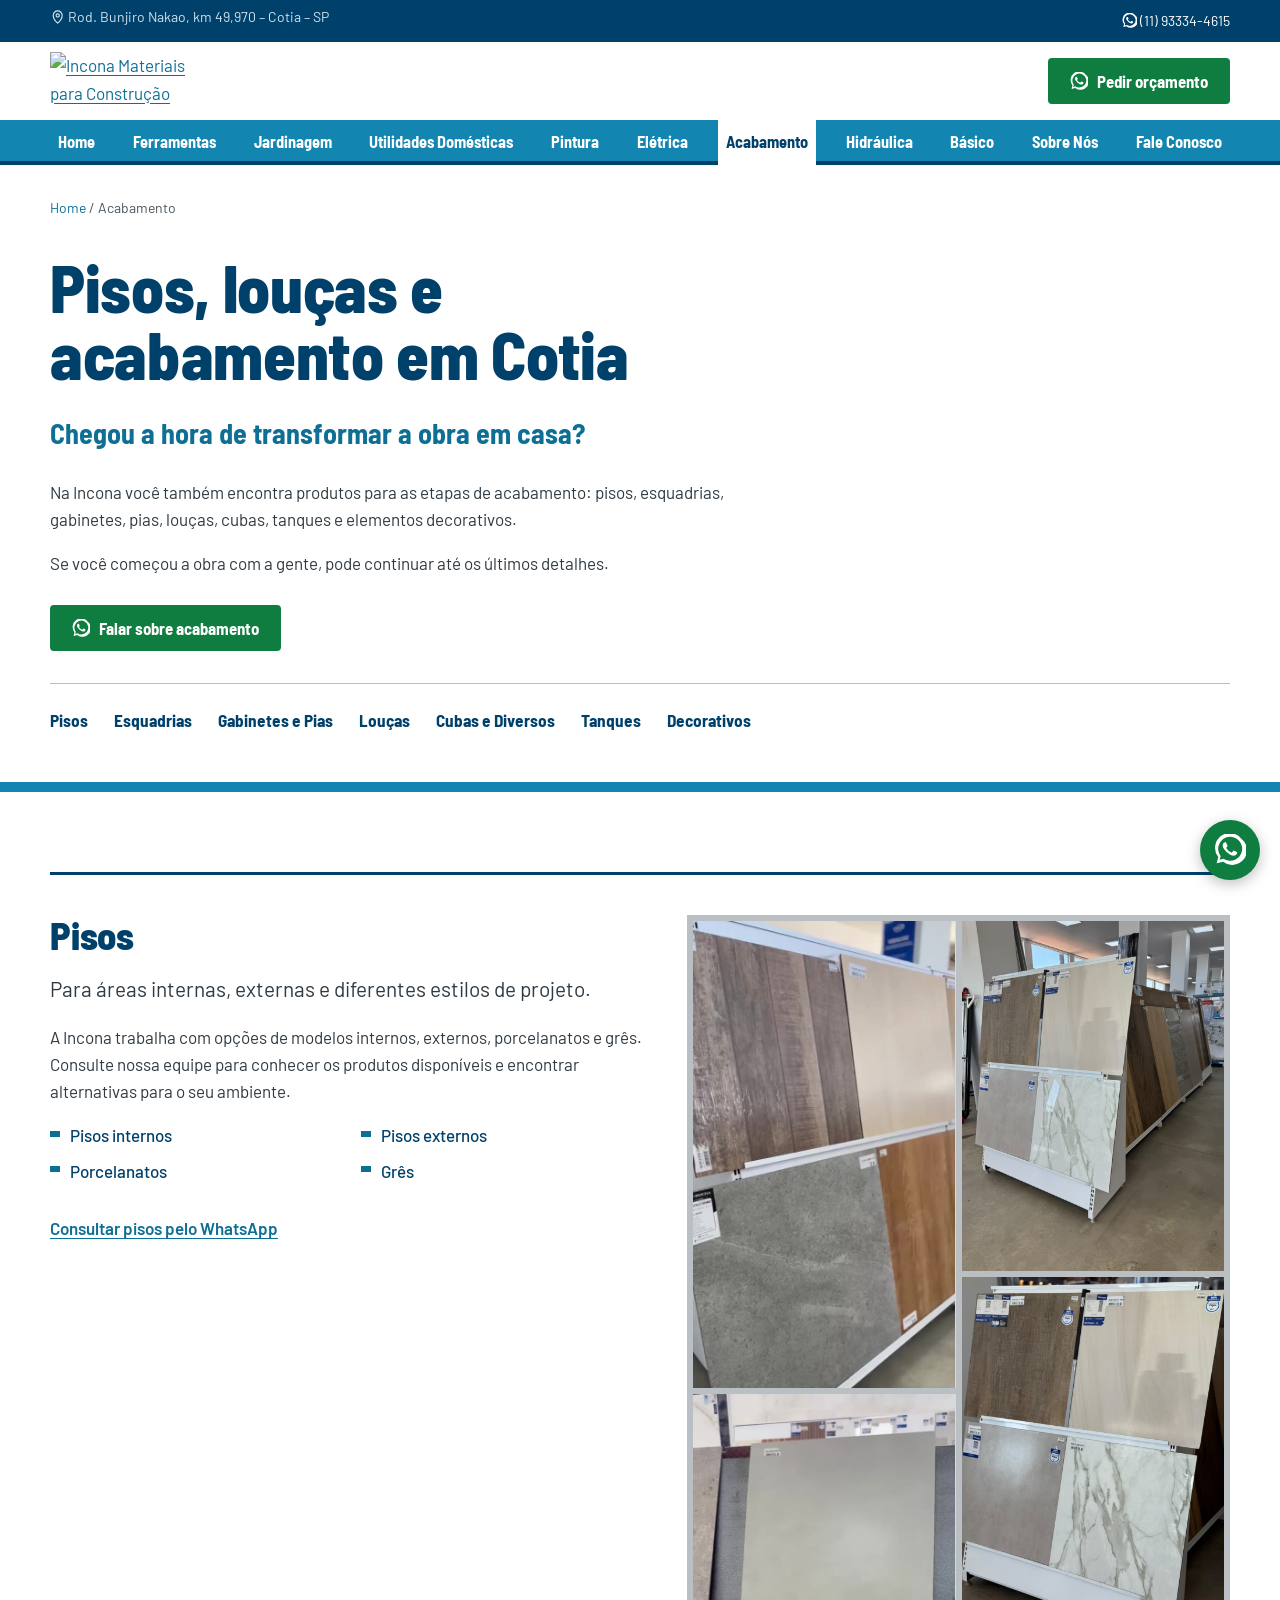
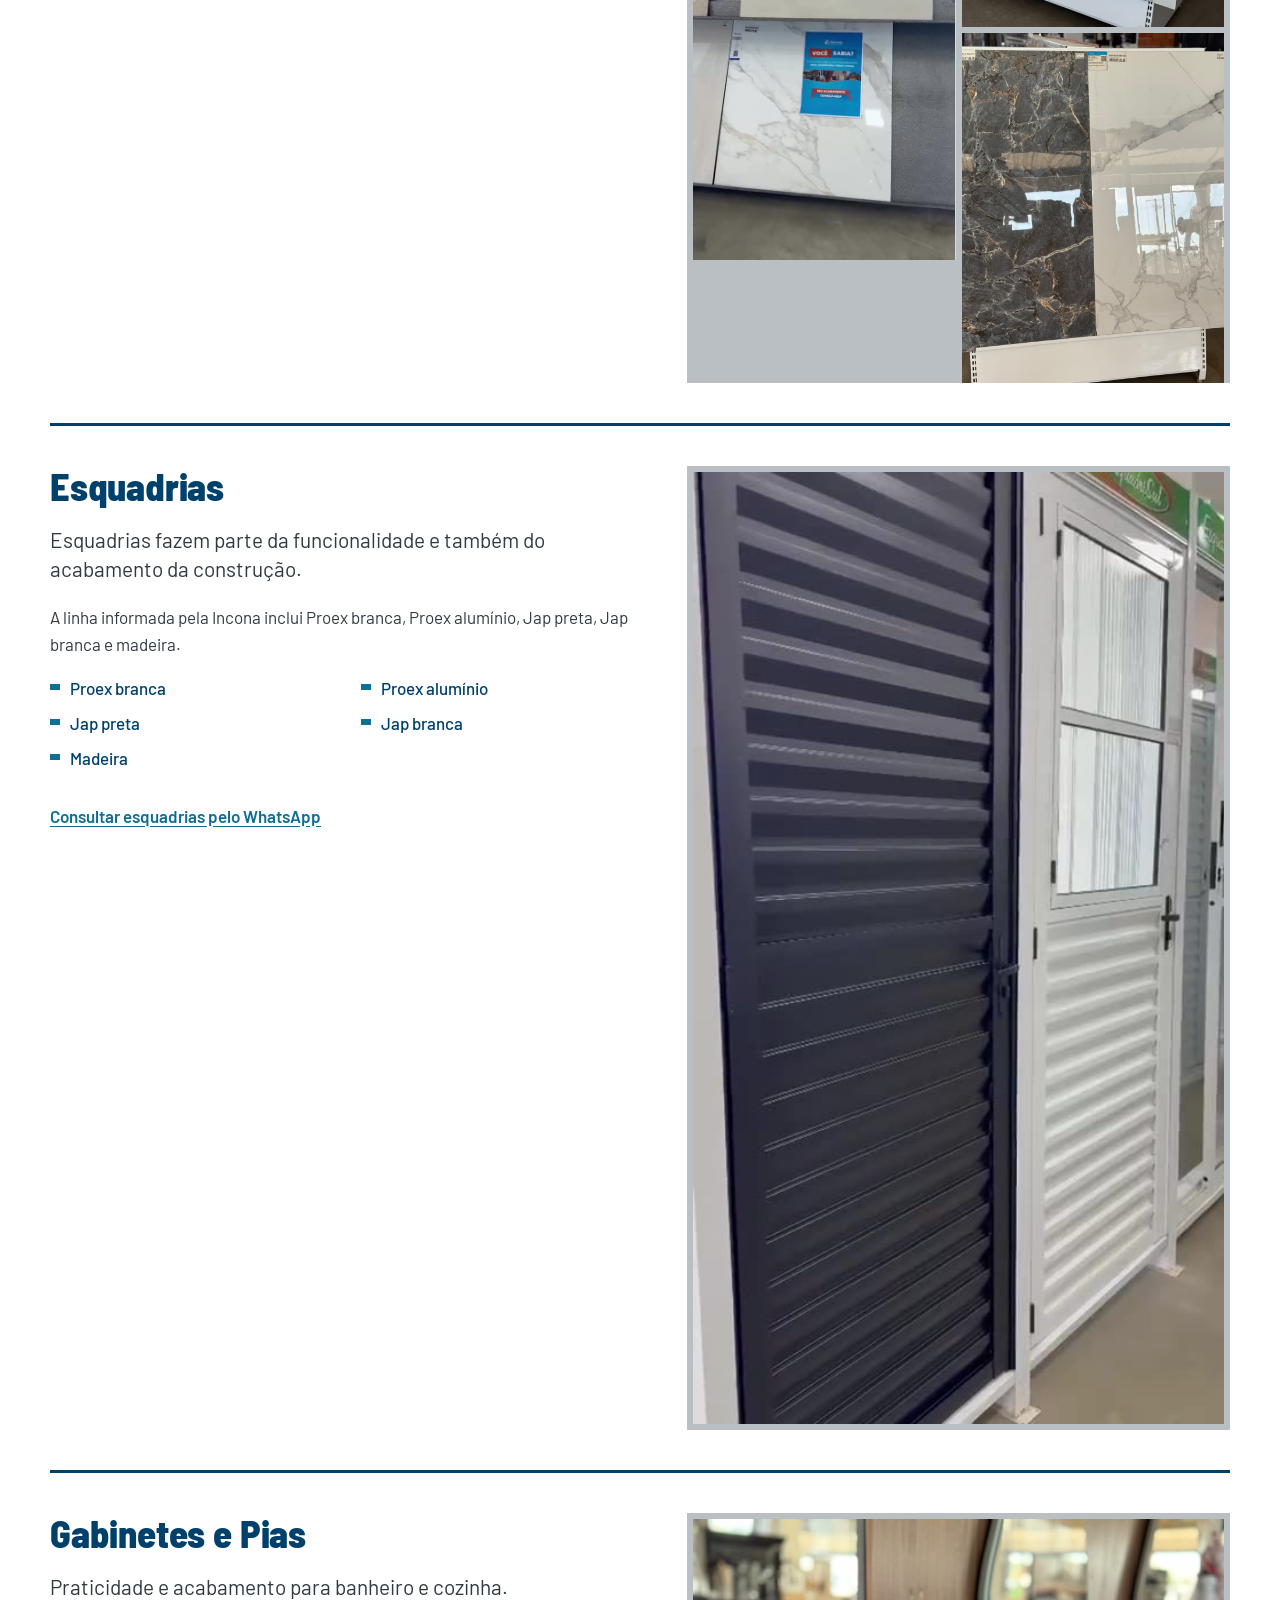
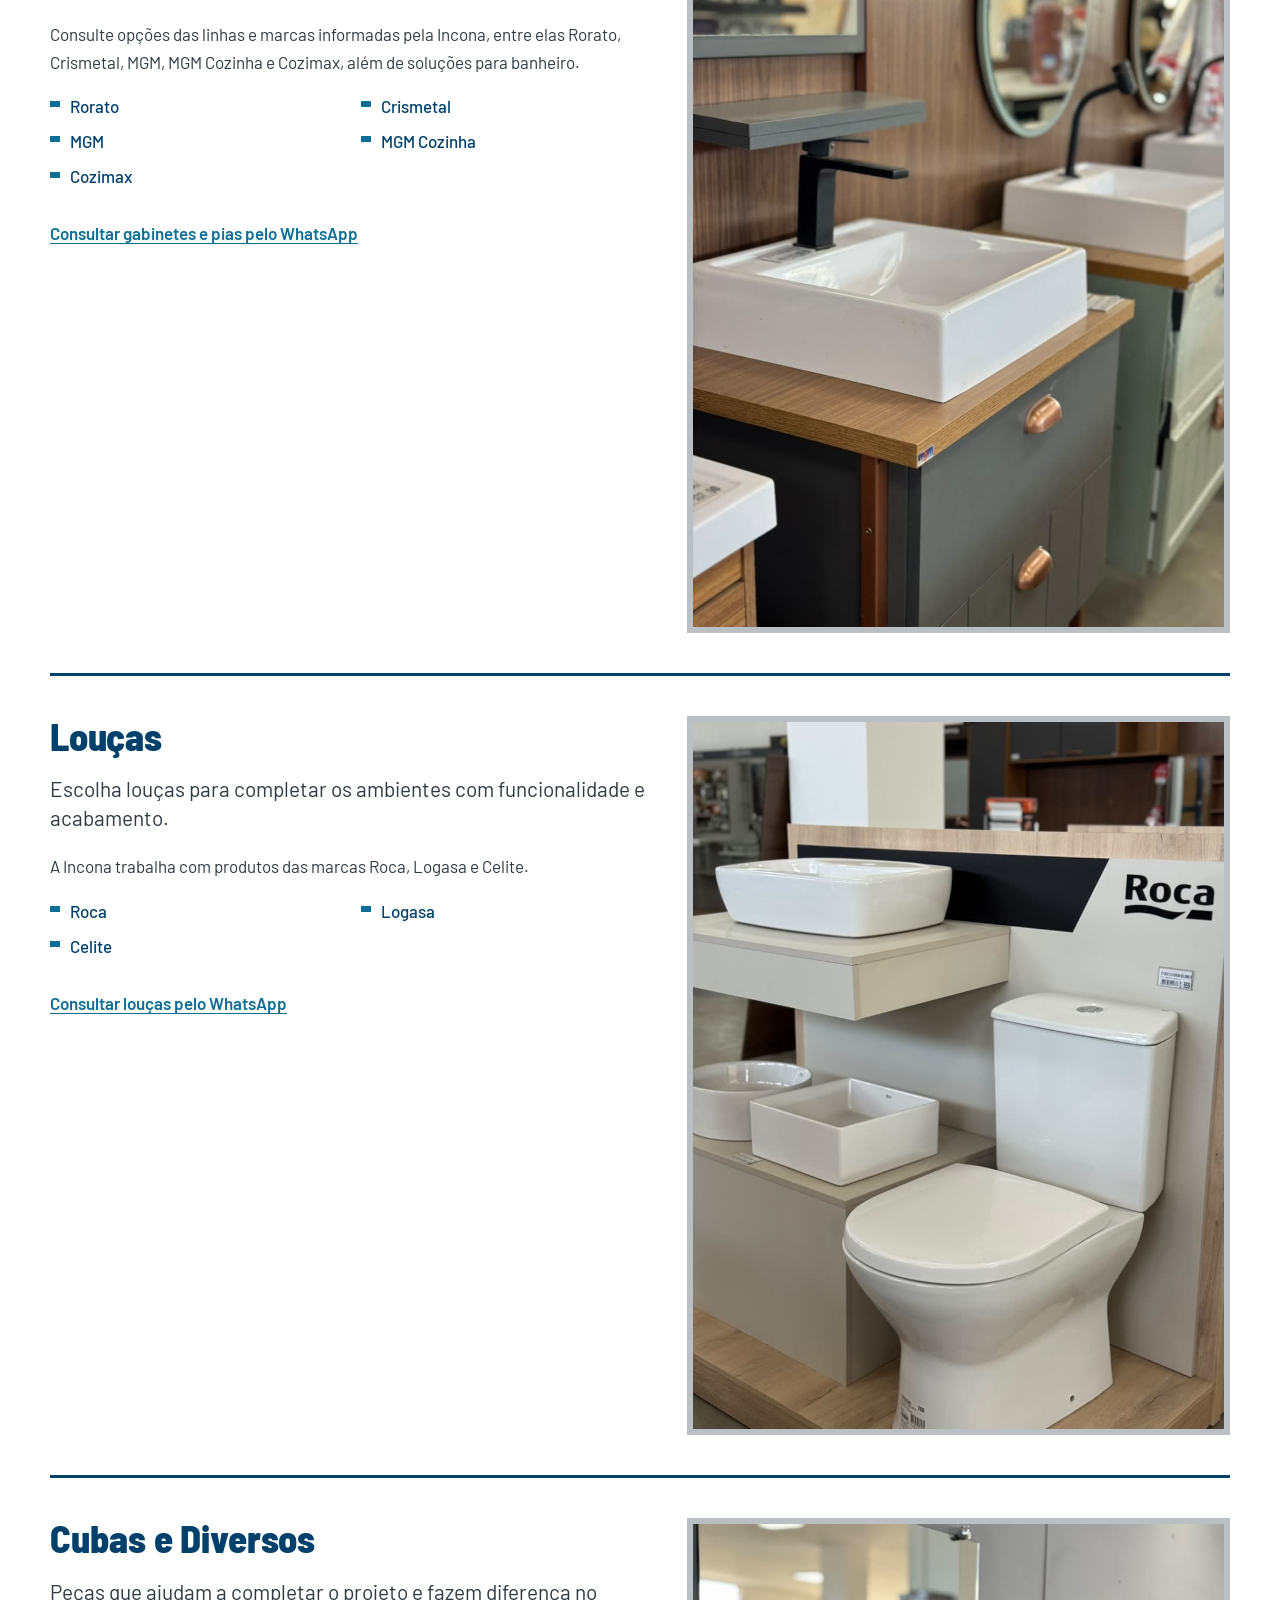
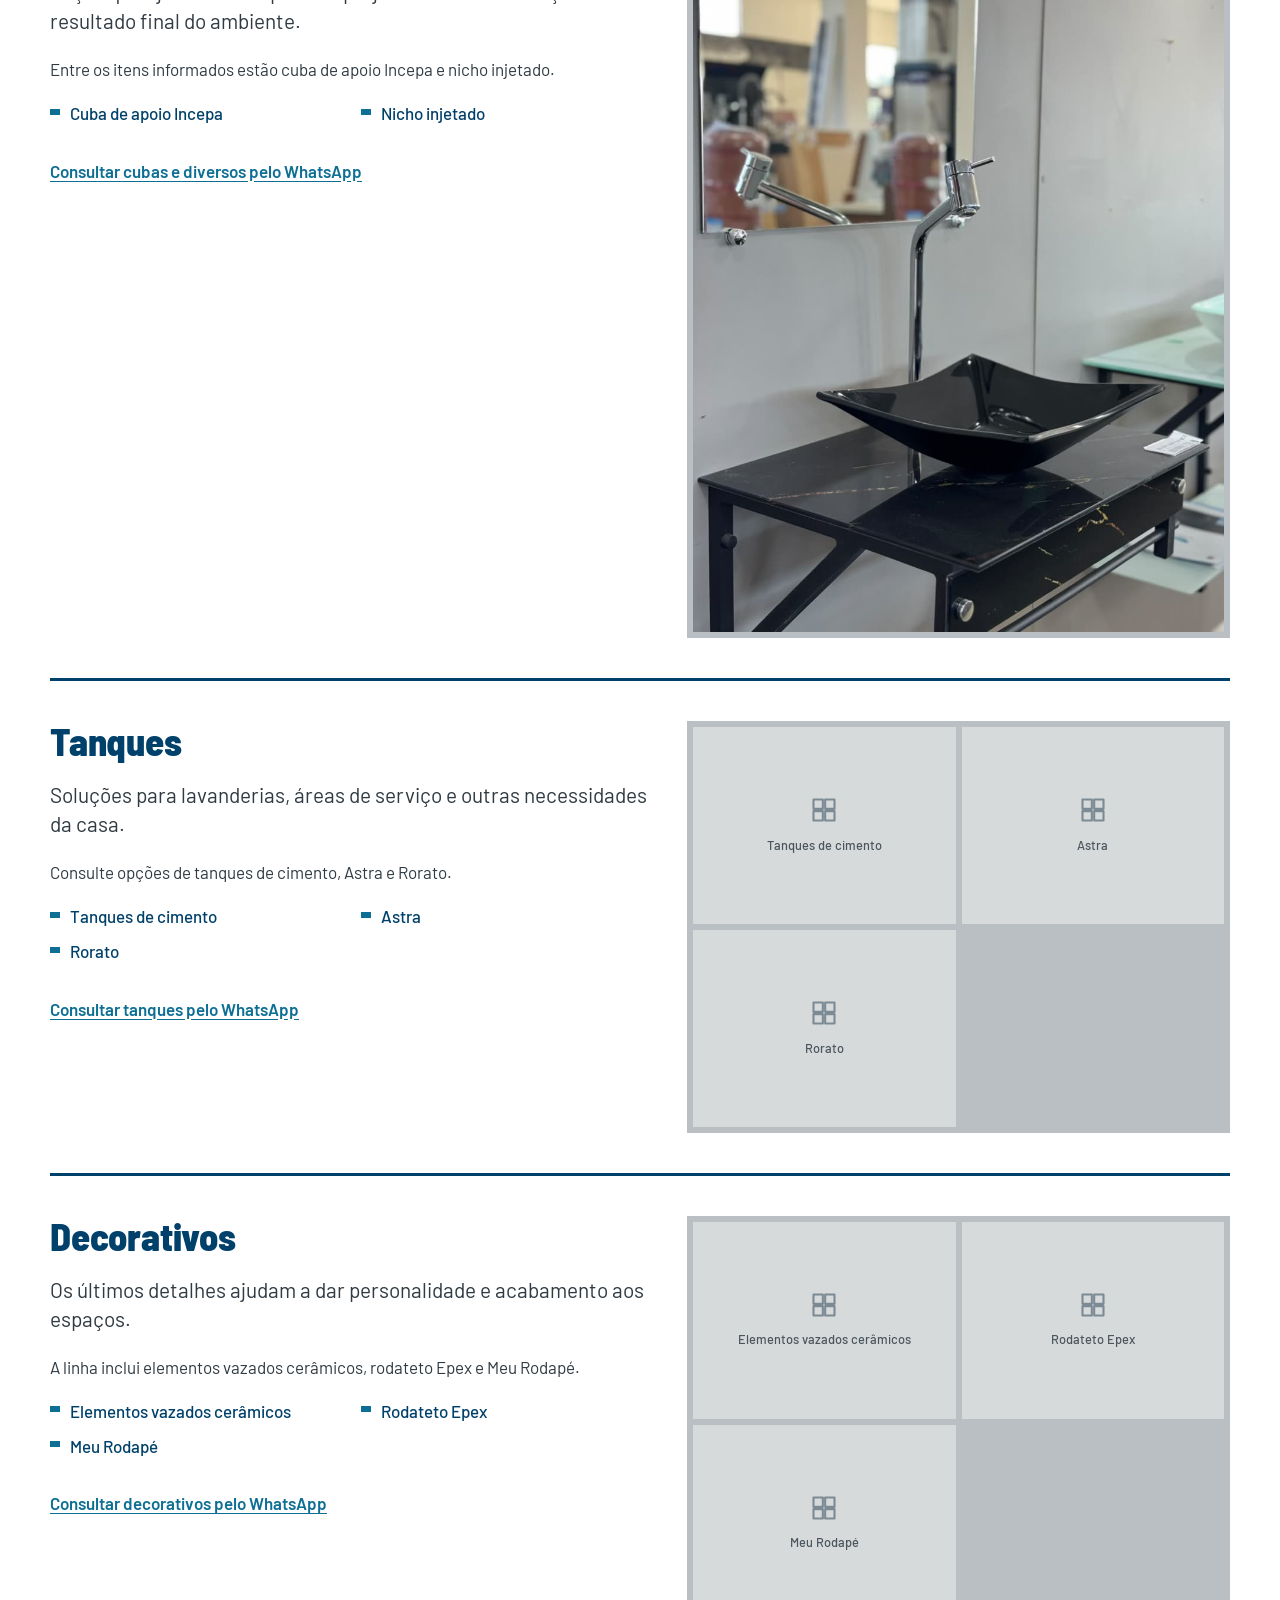
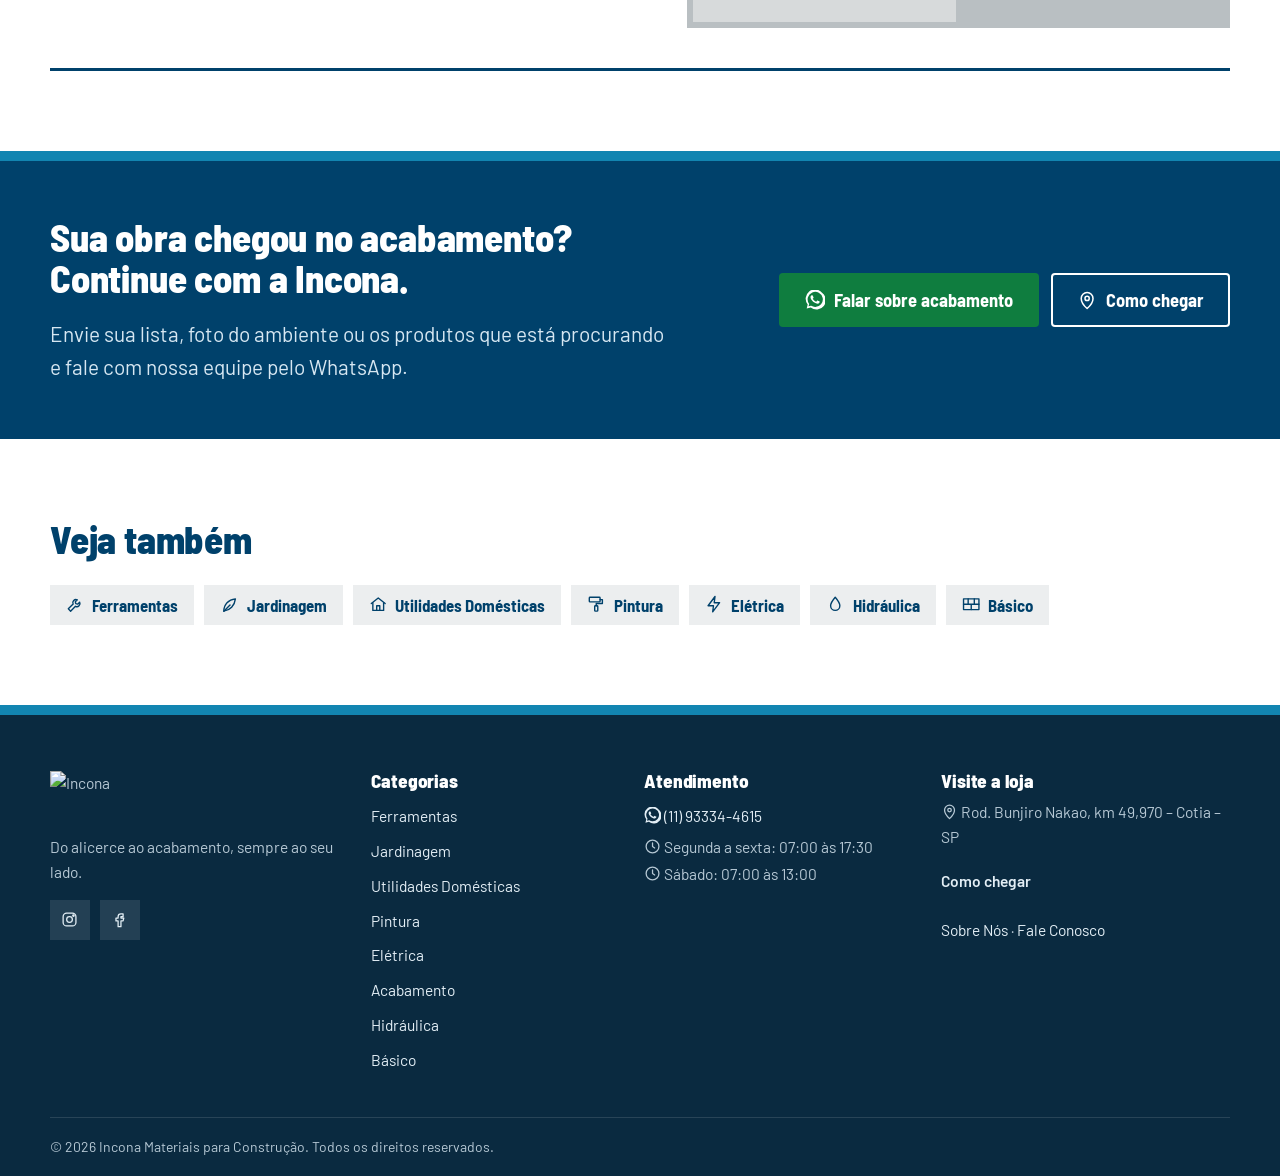
==== commit 548bc237: "Fotos e vídeos da loja nos produtos das categorias 16 fotos e 5 vídeos enviados pela Incona entram n" ====
--- a/docs/acabamento/index.html
+++ b/docs/acabamento/index.html
@@ -17,7 +17,7 @@
 <link rel="preconnect" href="https://fonts.googleapis.com">
 <link rel="preconnect" href="https://fonts.gstatic.com" crossorigin>
 <link href="https://fonts.googleapis.com/css2?family=Barlow+Semi+Condensed:wght@600;700;800&family=Barlow:wght@400;500;600&display=swap" rel="stylesheet">
-<link rel="stylesheet" href="../assets/style.css">
+<link rel="stylesheet" href="../assets/style.css?v=88af1615">
 <script>window.dataLayer=window.dataLayer||[];document.documentElement.classList.add('js');</script>
 <!-- Google Tag Manager: preencher site.gtmId em src/content.js -->
 <script type="application/ld+json">{"@context":"https://schema.org","@type":"HardwareStore","@id":"https://www.incona.com.br/#loja","name":"Incona Materiais para Construção","url":"https://www.incona.com.br/","logo":"https://www.incona.com.br/image/catalog/logoincona.jpg","image":"https://www.incona.com.br/image/catalog/SLIDER/novo/slider1.jpg","telephone":"+5511933344615","address":{"@type":"PostalAddress","streetAddress":"Rod. Bunjiro Nakao, km 49,970","addressLocality":"Cotia","addressRegion":"SP","addressCountry":"BR"},"geo":{"@type":"GeoCoordinates","latitude":-23.633516,"longitude":-47.055277},"openingHoursSpecification":[{"@type":"OpeningHoursSpecification","dayOfWeek":["Monday","Tuesday","Wednesday","Thursday","Friday"],"opens":"07:00","closes":"17:30"},{"@type":"OpeningHoursSpecification","dayOfWeek":"Saturday","opens":"07:00","closes":"13:00"}],"areaServed":"Cotia e região","sameAs":["https://www.instagram.com/inconamateriais/","https://www.facebook.com/pages/Incona-Materiais-Para-Construcao/1644761845543895"]}</script>
@@ -88,7 +88,7 @@
         <ul class="chips"><li>Pisos internos</li><li>Pisos externos</li><li>Porcelanatos</li><li>Grês</li></ul>
         <a class="link-arrow" href="https://wa.me/5511933344615?text=Ol%C3%A1!%20Vim%20pelo%20site%20e%20gostaria%20de%20falar%20sobre%20acabamento.%20Tenho%20interesse%20em%3A%20Pisos." target="_blank" rel="noopener" data-track="whatsapp" data-wa-context="acabamento-pisos">Consultar pisos pelo WhatsApp</a>
       </div>
-      <div class="ph-row"><div class="ph" role="img" aria-label="Foto de Pisos internos – imagem a ser fornecida pela Incona"><span><svg class="ic" viewBox="0 0 24 24" fill="none" stroke="currentColor" stroke-width="1.8" stroke-linecap="round" stroke-linejoin="round" aria-hidden="true"><rect x="3" y="3" width="8" height="8"/><rect x="13" y="3" width="8" height="8"/><rect x="3" y="13" width="8" height="8"/><rect x="13" y="13" width="8" height="8"/></svg></span><small>Pisos internos</small></div><div class="ph" role="img" aria-label="Foto de Pisos externos – imagem a ser fornecida pela Incona"><span><svg class="ic" viewBox="0 0 24 24" fill="none" stroke="currentColor" stroke-width="1.8" stroke-linecap="round" stroke-linejoin="round" aria-hidden="true"><rect x="3" y="3" width="8" height="8"/><rect x="13" y="3" width="8" height="8"/><rect x="3" y="13" width="8" height="8"/><rect x="13" y="13" width="8" height="8"/></svg></span><small>Pisos externos</small></div><div class="ph" role="img" aria-label="Foto de Porcelanatos – imagem a ser fornecida pela Incona"><span><svg class="ic" viewBox="0 0 24 24" fill="none" stroke="currentColor" stroke-width="1.8" stroke-linecap="round" stroke-linejoin="round" aria-hidden="true"><rect x="3" y="3" width="8" height="8"/><rect x="13" y="3" width="8" height="8"/><rect x="3" y="13" width="8" height="8"/><rect x="13" y="13" width="8" height="8"/></svg></span><small>Porcelanatos</small></div><div class="ph" role="img" aria-label="Foto de Grês – imagem a ser fornecida pela Incona"><span><svg class="ic" viewBox="0 0 24 24" fill="none" stroke="currentColor" stroke-width="1.8" stroke-linecap="round" stroke-linejoin="round" aria-hidden="true"><rect x="3" y="3" width="8" height="8"/><rect x="13" y="3" width="8" height="8"/><rect x="3" y="13" width="8" height="8"/><rect x="13" y="13" width="8" height="8"/></svg></span><small>Grês</small></div></div>
+      <div class="media-row"><figure><video src="../assets/fotos/produtos/video-pisos-madeira.mp4" poster="../assets/fotos/produtos/video-pisos-madeira.jpg" width="1024" height="576" muted loop playsinline preload="none" data-autoplay aria-label="Vídeo dos pisos amadeirados expostos na Incona"></video></figure><figure><video src="../assets/fotos/produtos/video-porcelanatos.mp4" poster="../assets/fotos/produtos/video-porcelanatos.jpg" width="1024" height="576" muted loop playsinline preload="none" data-autoplay aria-label="Vídeo dos porcelanatos expostos na Incona"></video></figure><figure><img src="../assets/fotos/produtos/porcelanatos-expositor.jpg" alt="Expositor de pisos e porcelanatos na Incona" width="900" height="1200" loading="lazy"></figure><figure><img src="../assets/fotos/produtos/porcelanatos-madeira-marmore.jpg" alt="Porcelanatos amadeirados e marmorizados na Incona" width="900" height="1200" loading="lazy"></figure><figure><img src="../assets/fotos/produtos/porcelanatos-marmorizados.jpg" alt="Porcelanatos marmorizados polidos na Incona" width="900" height="1200" loading="lazy"></figure></div>
     </article>
     <article class="sub" id="esquadrias">
       <div class="sub__text">
@@ -98,7 +98,7 @@
         <ul class="chips"><li>Proex branca</li><li>Proex alumínio</li><li>Jap preta</li><li>Jap branca</li><li>Madeira</li></ul>
         <a class="link-arrow" href="https://wa.me/5511933344615?text=Ol%C3%A1!%20Vim%20pelo%20site%20e%20gostaria%20de%20falar%20sobre%20acabamento.%20Tenho%20interesse%20em%3A%20Esquadrias." target="_blank" rel="noopener" data-track="whatsapp" data-wa-context="acabamento-esquadrias">Consultar esquadrias pelo WhatsApp</a>
       </div>
-      <div class="ph-row"><div class="ph" role="img" aria-label="Foto de Proex branca – imagem a ser fornecida pela Incona"><span><svg class="ic" viewBox="0 0 24 24" fill="none" stroke="currentColor" stroke-width="1.8" stroke-linecap="round" stroke-linejoin="round" aria-hidden="true"><rect x="3" y="3" width="8" height="8"/><rect x="13" y="3" width="8" height="8"/><rect x="3" y="13" width="8" height="8"/><rect x="13" y="13" width="8" height="8"/></svg></span><small>Proex branca</small></div><div class="ph" role="img" aria-label="Foto de Proex alumínio – imagem a ser fornecida pela Incona"><span><svg class="ic" viewBox="0 0 24 24" fill="none" stroke="currentColor" stroke-width="1.8" stroke-linecap="round" stroke-linejoin="round" aria-hidden="true"><rect x="3" y="3" width="8" height="8"/><rect x="13" y="3" width="8" height="8"/><rect x="3" y="13" width="8" height="8"/><rect x="13" y="13" width="8" height="8"/></svg></span><small>Proex alumínio</small></div><div class="ph" role="img" aria-label="Foto de Jap preta – imagem a ser fornecida pela Incona"><span><svg class="ic" viewBox="0 0 24 24" fill="none" stroke="currentColor" stroke-width="1.8" stroke-linecap="round" stroke-linejoin="round" aria-hidden="true"><rect x="3" y="3" width="8" height="8"/><rect x="13" y="3" width="8" height="8"/><rect x="3" y="13" width="8" height="8"/><rect x="13" y="13" width="8" height="8"/></svg></span><small>Jap preta</small></div><div class="ph" role="img" aria-label="Foto de Jap branca – imagem a ser fornecida pela Incona"><span><svg class="ic" viewBox="0 0 24 24" fill="none" stroke="currentColor" stroke-width="1.8" stroke-linecap="round" stroke-linejoin="round" aria-hidden="true"><rect x="3" y="3" width="8" height="8"/><rect x="13" y="3" width="8" height="8"/><rect x="3" y="13" width="8" height="8"/><rect x="13" y="13" width="8" height="8"/></svg></span><small>Jap branca</small></div></div>
+      <div class="media-row"><figure><video src="../assets/fotos/produtos/video-esquadrias.mp4" poster="../assets/fotos/produtos/video-esquadrias.jpg" width="464" height="832" muted loop playsinline preload="none" data-autoplay aria-label="Vídeo das esquadrias e portas expostas na Incona"></video></figure></div>
     </article>
     <article class="sub" id="gabinetes-e-pias">
       <div class="sub__text">
@@ -108,7 +108,7 @@
         <ul class="chips"><li>Rorato</li><li>Crismetal</li><li>MGM</li><li>MGM Cozinha</li><li>Cozimax</li></ul>
         <a class="link-arrow" href="https://wa.me/5511933344615?text=Ol%C3%A1!%20Vim%20pelo%20site%20e%20gostaria%20de%20falar%20sobre%20acabamento.%20Tenho%20interesse%20em%3A%20Gabinetes%20e%20Pias." target="_blank" rel="noopener" data-track="whatsapp" data-wa-context="acabamento-gabinetes-e-pias">Consultar gabinetes e pias pelo WhatsApp</a>
       </div>
-      <div class="ph-row"><div class="ph" role="img" aria-label="Foto de Rorato – imagem a ser fornecida pela Incona"><span><svg class="ic" viewBox="0 0 24 24" fill="none" stroke="currentColor" stroke-width="1.8" stroke-linecap="round" stroke-linejoin="round" aria-hidden="true"><rect x="3" y="3" width="8" height="8"/><rect x="13" y="3" width="8" height="8"/><rect x="3" y="13" width="8" height="8"/><rect x="13" y="13" width="8" height="8"/></svg></span><small>Rorato</small></div><div class="ph" role="img" aria-label="Foto de Crismetal – imagem a ser fornecida pela Incona"><span><svg class="ic" viewBox="0 0 24 24" fill="none" stroke="currentColor" stroke-width="1.8" stroke-linecap="round" stroke-linejoin="round" aria-hidden="true"><rect x="3" y="3" width="8" height="8"/><rect x="13" y="3" width="8" height="8"/><rect x="3" y="13" width="8" height="8"/><rect x="13" y="13" width="8" height="8"/></svg></span><small>Crismetal</small></div><div class="ph" role="img" aria-label="Foto de MGM – imagem a ser fornecida pela Incona"><span><svg class="ic" viewBox="0 0 24 24" fill="none" stroke="currentColor" stroke-width="1.8" stroke-linecap="round" stroke-linejoin="round" aria-hidden="true"><rect x="3" y="3" width="8" height="8"/><rect x="13" y="3" width="8" height="8"/><rect x="3" y="13" width="8" height="8"/><rect x="13" y="13" width="8" height="8"/></svg></span><small>MGM</small></div><div class="ph" role="img" aria-label="Foto de MGM Cozinha – imagem a ser fornecida pela Incona"><span><svg class="ic" viewBox="0 0 24 24" fill="none" stroke="currentColor" stroke-width="1.8" stroke-linecap="round" stroke-linejoin="round" aria-hidden="true"><rect x="3" y="3" width="8" height="8"/><rect x="13" y="3" width="8" height="8"/><rect x="3" y="13" width="8" height="8"/><rect x="13" y="13" width="8" height="8"/></svg></span><small>MGM Cozinha</small></div></div>
+      <div class="media-row"><figure><img src="../assets/fotos/produtos/gabinetes-e-cubas.jpg" alt="Gabinetes de banheiro com cubas expostos na Incona" width="900" height="1200" loading="lazy"></figure></div>
     </article>
     <article class="sub" id="loucas">
       <div class="sub__text">
@@ -118,7 +118,7 @@
         <ul class="chips"><li>Roca</li><li>Logasa</li><li>Celite</li></ul>
         <a class="link-arrow" href="https://wa.me/5511933344615?text=Ol%C3%A1!%20Vim%20pelo%20site%20e%20gostaria%20de%20falar%20sobre%20acabamento.%20Tenho%20interesse%20em%3A%20Lou%C3%A7as." target="_blank" rel="noopener" data-track="whatsapp" data-wa-context="acabamento-loucas">Consultar louças pelo WhatsApp</a>
       </div>
-      <div class="ph-row"><div class="ph" role="img" aria-label="Foto de Roca – imagem a ser fornecida pela Incona"><span><svg class="ic" viewBox="0 0 24 24" fill="none" stroke="currentColor" stroke-width="1.8" stroke-linecap="round" stroke-linejoin="round" aria-hidden="true"><rect x="3" y="3" width="8" height="8"/><rect x="13" y="3" width="8" height="8"/><rect x="3" y="13" width="8" height="8"/><rect x="13" y="13" width="8" height="8"/></svg></span><small>Roca</small></div><div class="ph" role="img" aria-label="Foto de Logasa – imagem a ser fornecida pela Incona"><span><svg class="ic" viewBox="0 0 24 24" fill="none" stroke="currentColor" stroke-width="1.8" stroke-linecap="round" stroke-linejoin="round" aria-hidden="true"><rect x="3" y="3" width="8" height="8"/><rect x="13" y="3" width="8" height="8"/><rect x="3" y="13" width="8" height="8"/><rect x="13" y="13" width="8" height="8"/></svg></span><small>Logasa</small></div><div class="ph" role="img" aria-label="Foto de Celite – imagem a ser fornecida pela Incona"><span><svg class="ic" viewBox="0 0 24 24" fill="none" stroke="currentColor" stroke-width="1.8" stroke-linecap="round" stroke-linejoin="round" aria-hidden="true"><rect x="3" y="3" width="8" height="8"/><rect x="13" y="3" width="8" height="8"/><rect x="3" y="13" width="8" height="8"/><rect x="13" y="13" width="8" height="8"/></svg></span><small>Celite</small></div></div>
+      <div class="media-row"><figure><img src="../assets/fotos/produtos/loucas-roca.jpg" alt="Bacia, caixa acoplada e cubas Roca expostas na Incona" width="900" height="1200" loading="lazy"></figure></div>
     </article>
     <article class="sub" id="cubas-e-diversos">
       <div class="sub__text">
@@ -128,7 +128,7 @@
         <ul class="chips"><li>Cuba de apoio Incepa</li><li>Nicho injetado</li></ul>
         <a class="link-arrow" href="https://wa.me/5511933344615?text=Ol%C3%A1!%20Vim%20pelo%20site%20e%20gostaria%20de%20falar%20sobre%20acabamento.%20Tenho%20interesse%20em%3A%20Cubas%20e%20Diversos." target="_blank" rel="noopener" data-track="whatsapp" data-wa-context="acabamento-cubas-e-diversos">Consultar cubas e diversos pelo WhatsApp</a>
       </div>
-      <div class="ph-row"><div class="ph" role="img" aria-label="Foto de Cuba de apoio Incepa – imagem a ser fornecida pela Incona"><span><svg class="ic" viewBox="0 0 24 24" fill="none" stroke="currentColor" stroke-width="1.8" stroke-linecap="round" stroke-linejoin="round" aria-hidden="true"><rect x="3" y="3" width="8" height="8"/><rect x="13" y="3" width="8" height="8"/><rect x="3" y="13" width="8" height="8"/><rect x="13" y="13" width="8" height="8"/></svg></span><small>Cuba de apoio Incepa</small></div><div class="ph" role="img" aria-label="Foto de Nicho injetado – imagem a ser fornecida pela Incona"><span><svg class="ic" viewBox="0 0 24 24" fill="none" stroke="currentColor" stroke-width="1.8" stroke-linecap="round" stroke-linejoin="round" aria-hidden="true"><rect x="3" y="3" width="8" height="8"/><rect x="13" y="3" width="8" height="8"/><rect x="3" y="13" width="8" height="8"/><rect x="13" y="13" width="8" height="8"/></svg></span><small>Nicho injetado</small></div></div>
+      <div class="media-row"><figure><img src="../assets/fotos/produtos/cuba-de-apoio-preta.jpg" alt="Cuba de apoio preta sobre bancada na Incona" width="900" height="1200" loading="lazy"></figure></div>
     </article>
     <article class="sub" id="tanques">
       <div class="sub__text">
@@ -205,6 +205,6 @@
   <div class="footer__copy wrap">© 2026 Incona Materiais para Construção. Todos os direitos reservados.</div>
 </footer>
 <a class="wa-float" href="https://wa.me/5511933344615?text=Ol%C3%A1!%20Vim%20pelo%20site%20da%20Incona%20e%20gostaria%20de%20pedir%20um%20or%C3%A7amento." target="_blank" rel="noopener" data-track="whatsapp" data-wa-context="flutuante" aria-label="Falar com a Incona pelo WhatsApp"><svg class="ic" viewBox="0 0 24 24" fill="none" stroke="currentColor" stroke-width="1.8" stroke-linecap="round" stroke-linejoin="round" aria-hidden="true"><path d="M20.5 3.5A11 11 0 0 0 3.2 17.3L2 22l4.8-1.2A11 11 0 0 0 20.5 3.5zM12 20.1a9 9 0 0 1-4.6-1.3l-.3-.2-2.9.8.8-2.8-.2-.3A9 9 0 1 1 12 20.1zm5-6.7c-.3-.1-1.6-.8-1.9-.9-.2-.1-.4-.1-.6.1l-.9 1.1c-.2.2-.3.2-.6.1a7.4 7.4 0 0 1-3.7-3.2c-.3-.5.3-.4.8-1.4.1-.2 0-.3 0-.5l-.9-2c-.2-.5-.5-.5-.6-.5h-.5a1 1 0 0 0-.7.3 3 3 0 0 0-.9 2.2 5.2 5.2 0 0 0 1.1 2.8 11.9 11.9 0 0 0 4.6 4c1.7.7 2.4.8 3.2.7a2.8 2.8 0 0 0 1.8-1.3 2.3 2.3 0 0 0 .2-1.3c-.1-.1-.3-.2-.6-.3z" fill="currentColor" stroke="none"/></svg></a>
-<script src="../assets/main.js" defer></script>
+<script src="../assets/main.js?v=b6a0b60f" defer></script>
 </body>
 </html>
--- a/docs/assets/style.css
+++ b/docs/assets/style.css
@@ -155,7 +155,12 @@
 .sub > * { min-width: 0; }
 .sub { display: grid; grid-template-columns: 1.1fr 1fr; gap: 40px; align-items: start; padding: 40px 0; border-top: 3px solid var(--marinho); scroll-margin-top: 150px; }
 .sub:last-child { border-bottom: 3px solid var(--marinho); }
-.sub:not(:has(.ph-row)) { grid-template-columns: 1fr; }
+.sub:not(:has(.ph-row, .media-row)) { grid-template-columns: 1fr; }
+/* Fotos e vídeos reais da loja: colunas no estilo mural, sem cortar a foto */
+.media-row { columns: 2; column-gap: 6px; background: var(--argamassa); padding: 6px 6px 0; }
+.media-row:has(> figure:only-child) { columns: 1; }
+.media-row figure { margin: 0 0 6px; break-inside: avoid; }
+.media-row img, .media-row video { display: block; width: 100%; height: auto; background: var(--concreto); }
 .sub h2 { font-size: var(--step-3); }
 .sub__lead { font-size: var(--step-1); line-height: 1.4; color: var(--texto); }
 .ph-row { display: grid; grid-template-columns: repeat(2, 1fr); gap: 6px; background: var(--argamassa); padding: 6px; }
@@ -223,10 +228,7 @@
   .block__name { font-size: var(--step-1); }
 }
 @media (max-width: 760px) {
-  .topbar__in > span:first-child { display: none; }
-  .topbar__right { width: 100%; display: flex; justify-content: space-between; }
-  .topbar a { margin-left: 0; }
-  .topbar a:nth-child(2) { display: none; }
+  .topbar { display: none; }
   .header__cta { display: none; }
   .menu-btn { margin-left: auto; }
   .logo img { height: 48px; }
@@ -236,7 +238,7 @@
   .hero__media video { position: static; display: block; height: auto; aspect-ratio: 16/9; transform: none; }
   .hero__text { padding: 32px 20px 40px; }
   .section { padding: 56px 0; }
-  .split, .contact-grid, .sub, .sub:not(:has(.ph-row)) { grid-template-columns: minmax(0, 1fr); gap: 28px; }
+  .split, .contact-grid, .sub, .sub:not(:has(.ph-row, .media-row)) { grid-template-columns: minmax(0, 1fr); gap: 28px; }
   .diff-grid, .contact-cards { grid-template-columns: 1fr; }
   .brands { grid-template-columns: repeat(2, 1fr); }
   .wall-wrap { grid-template-columns: 1fr; }
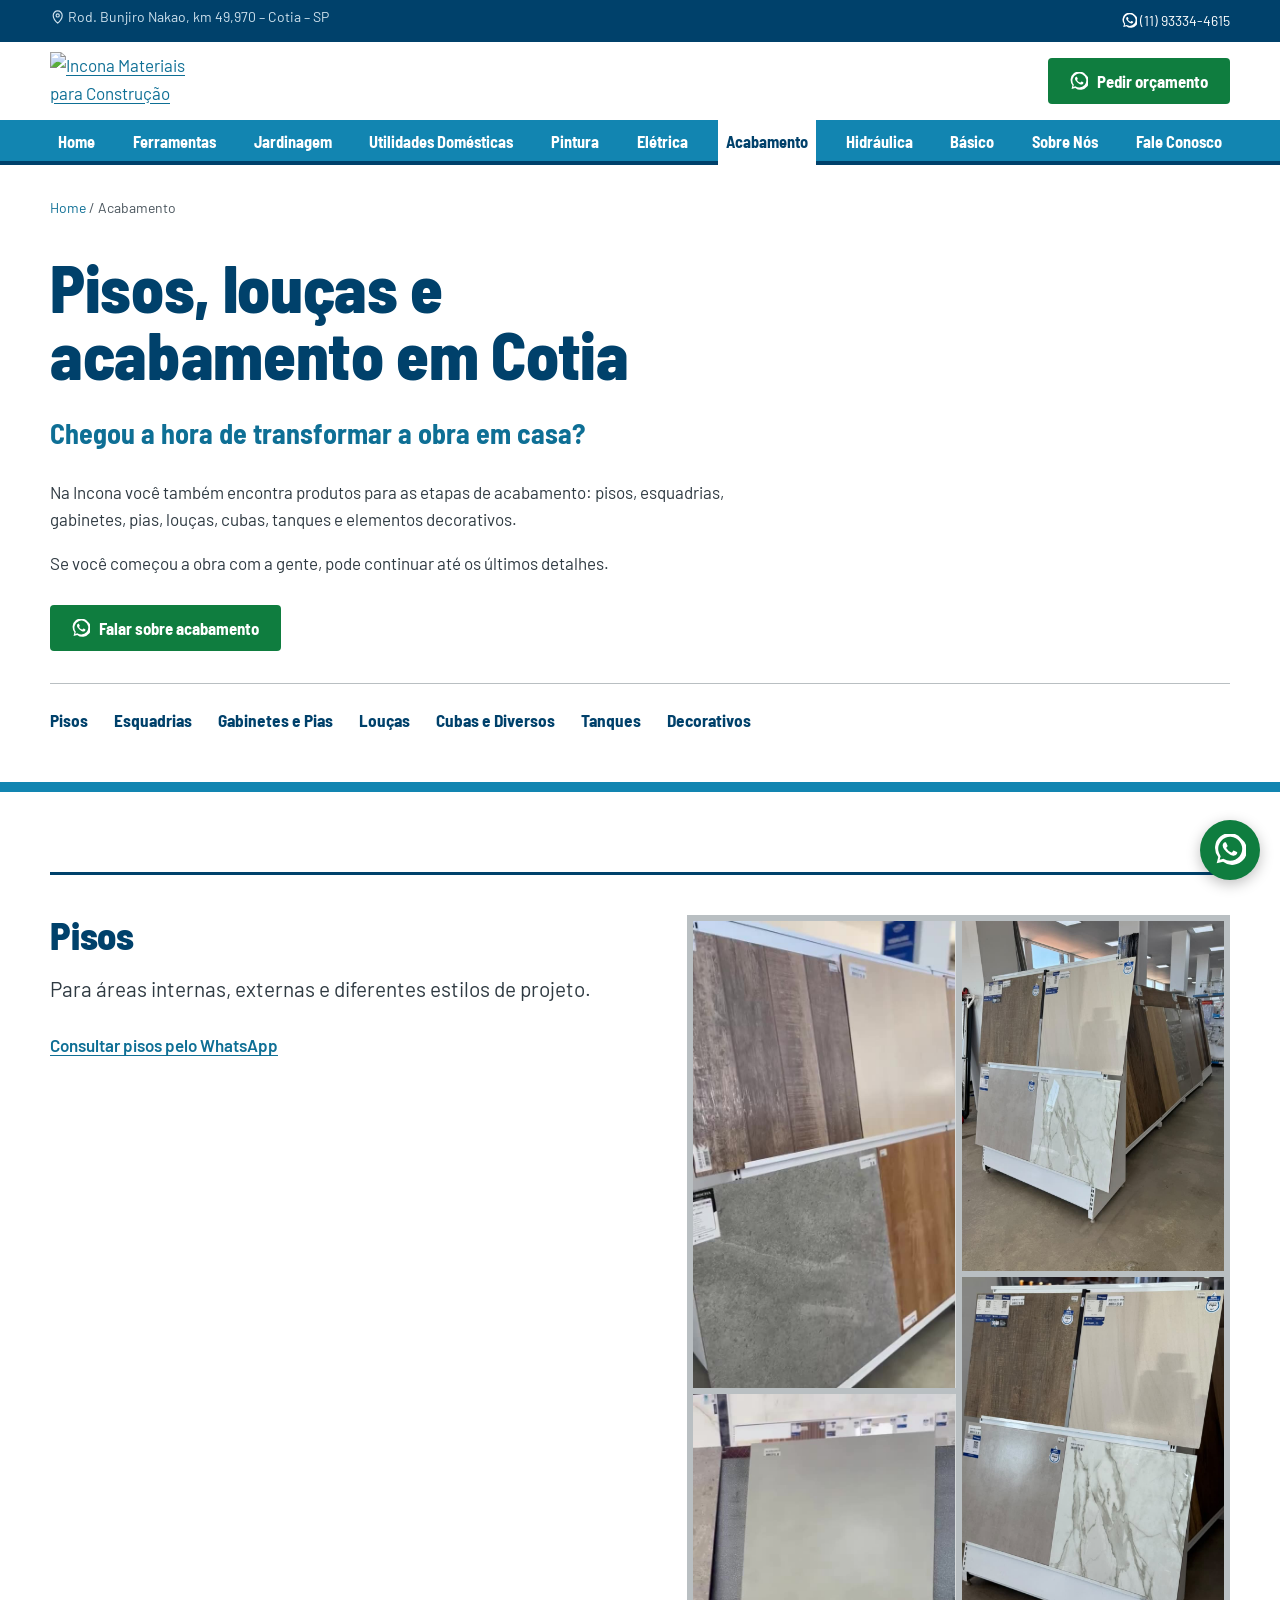
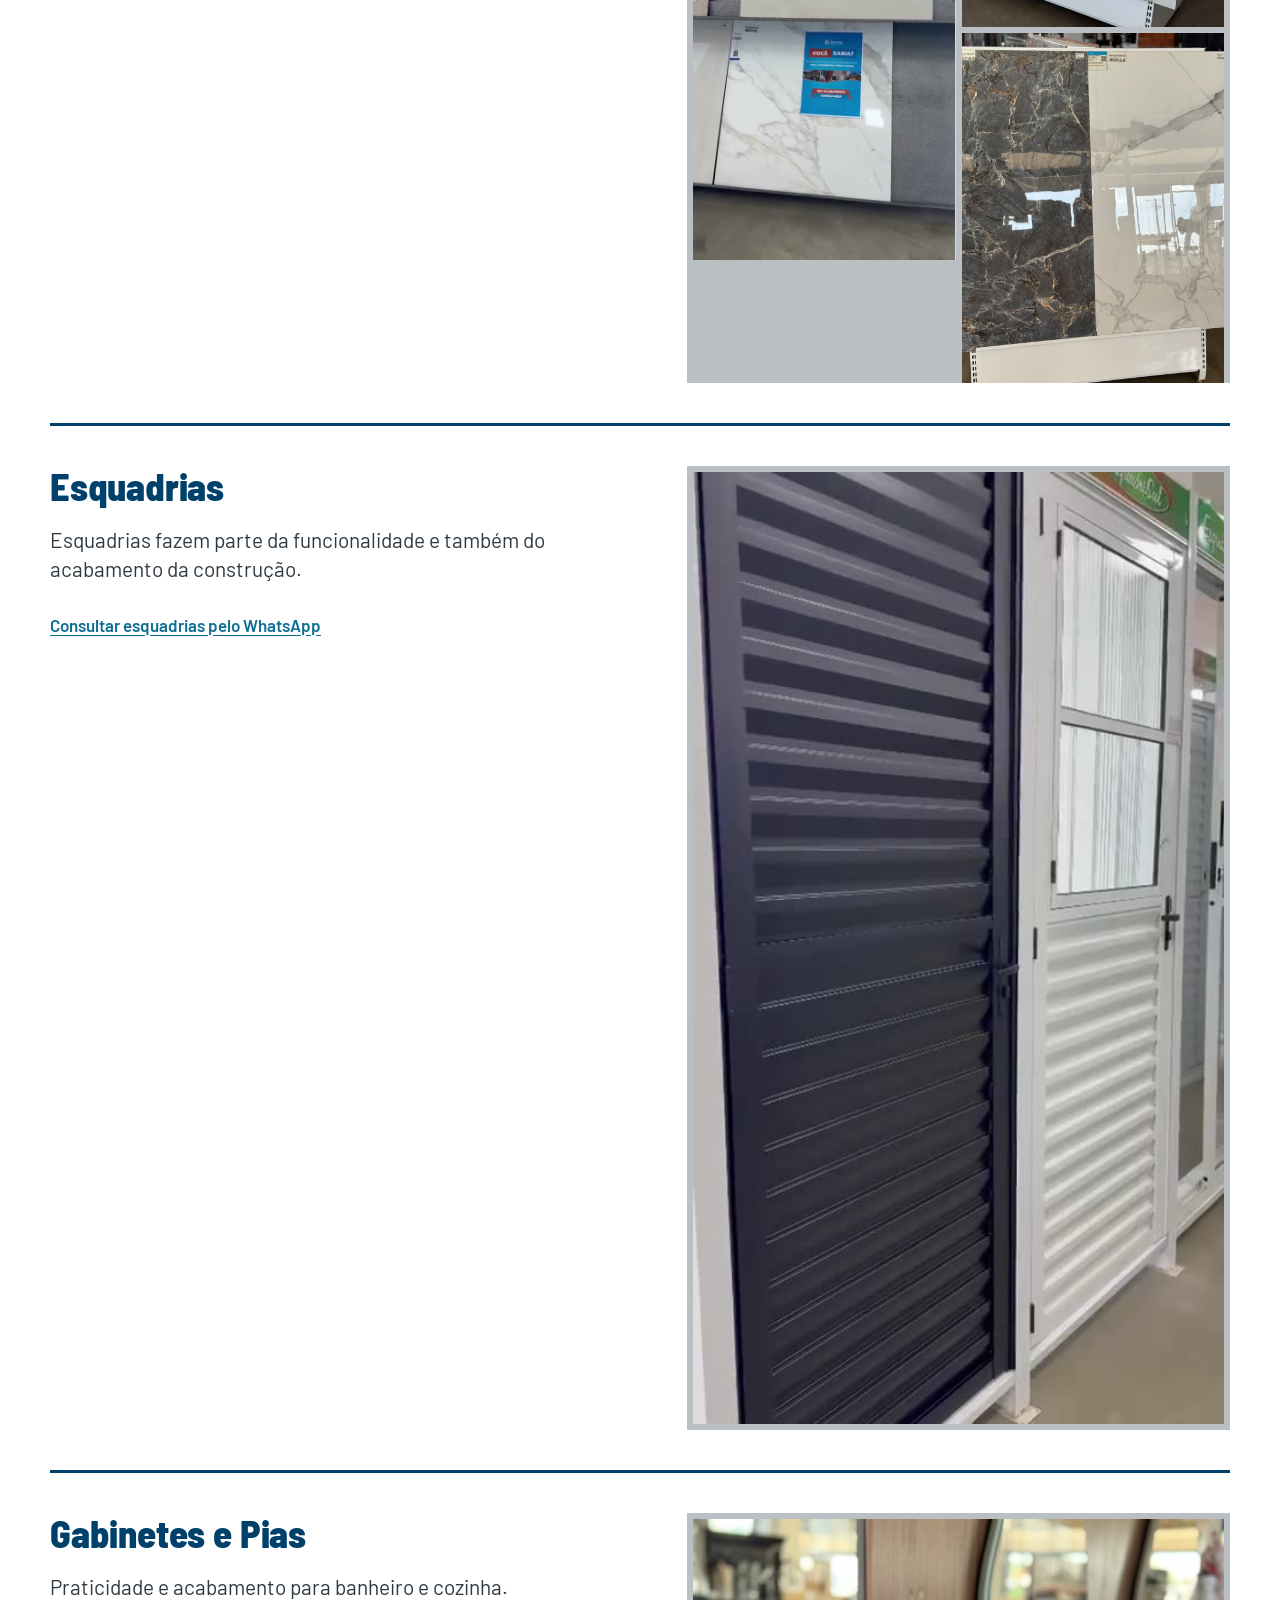
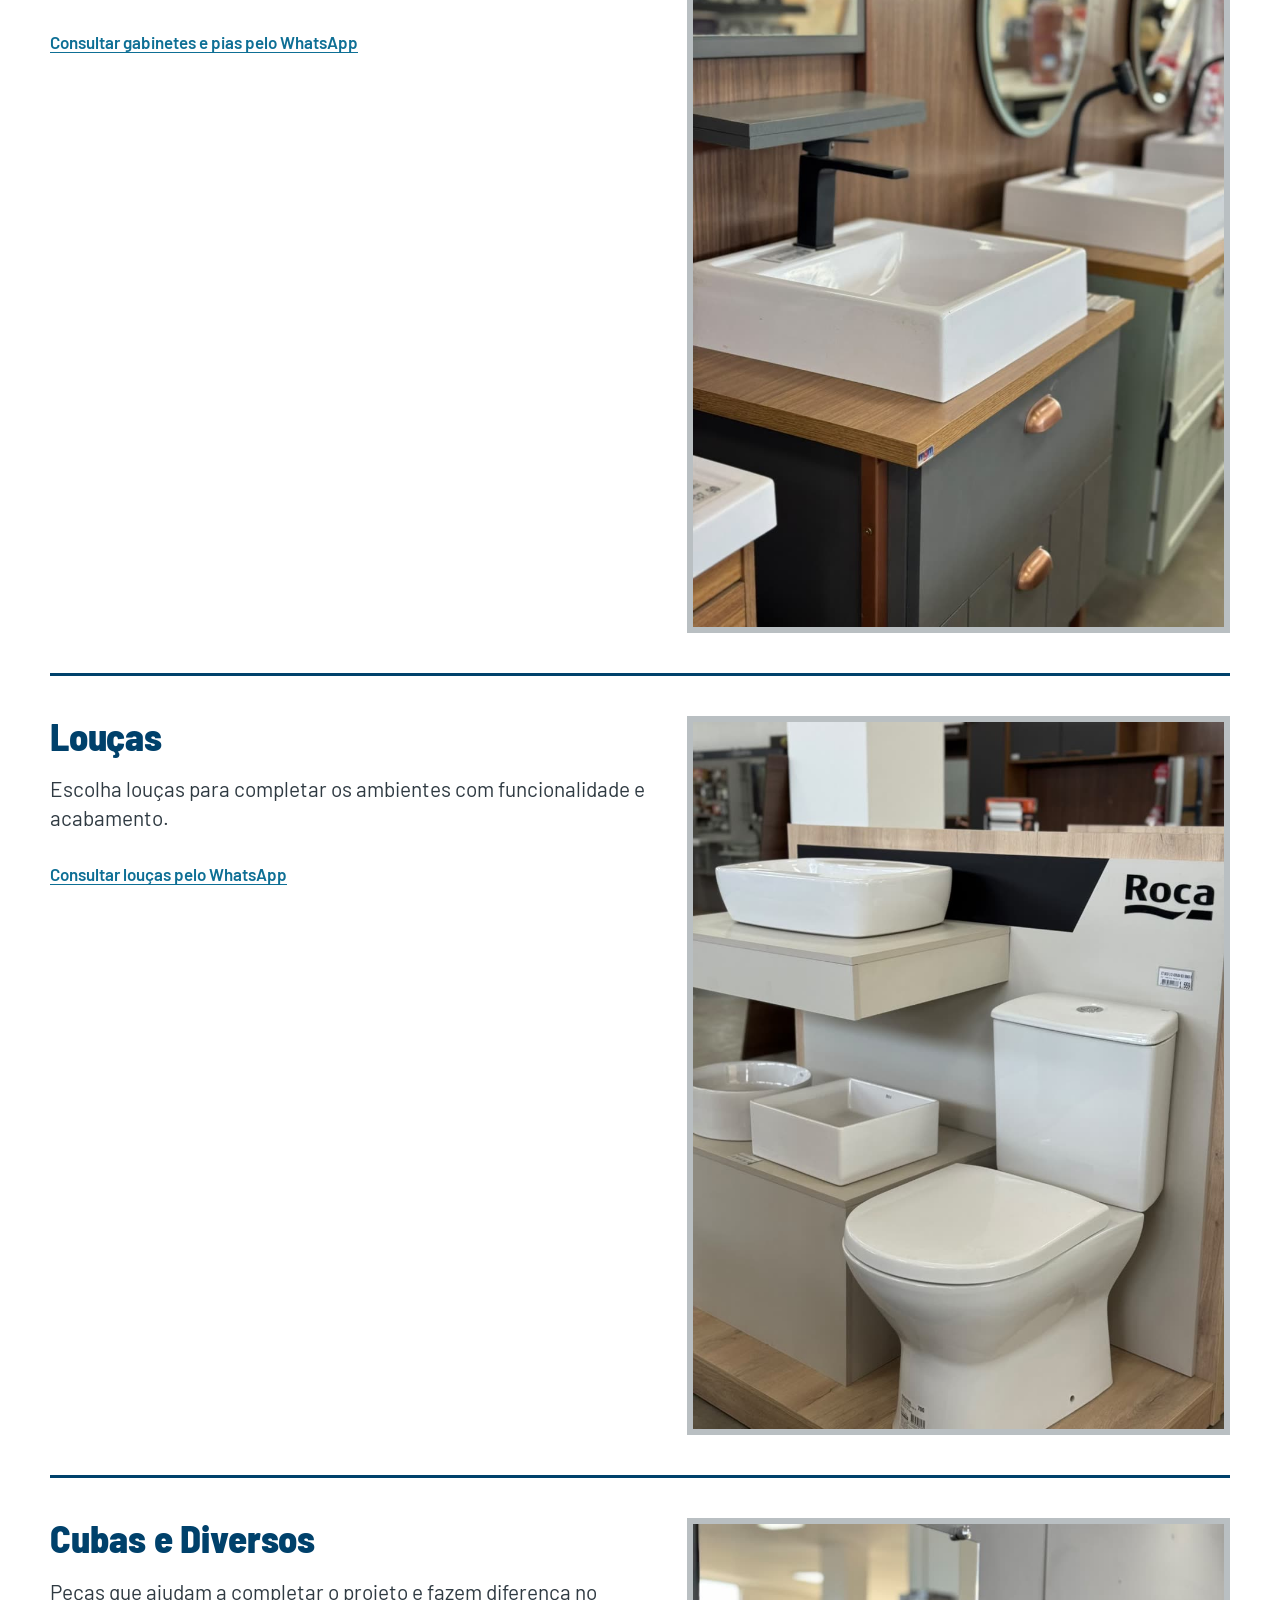
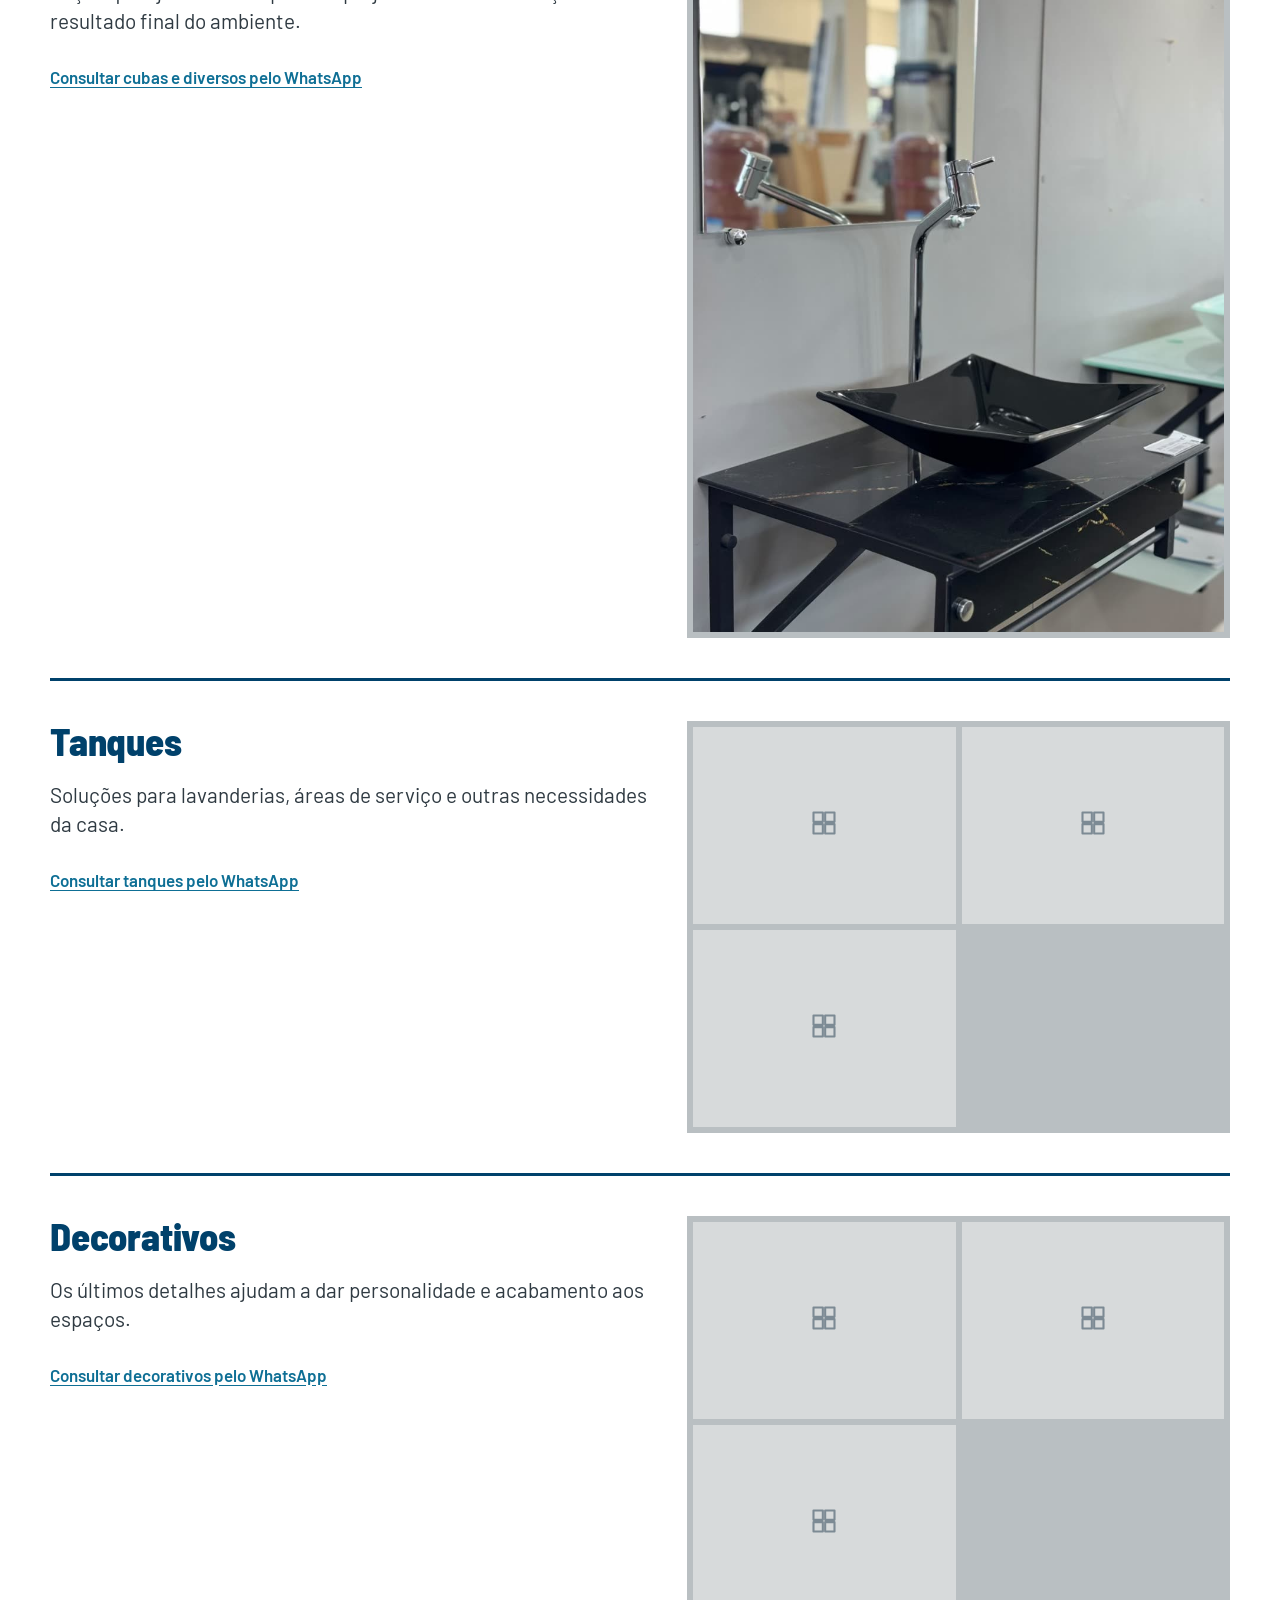
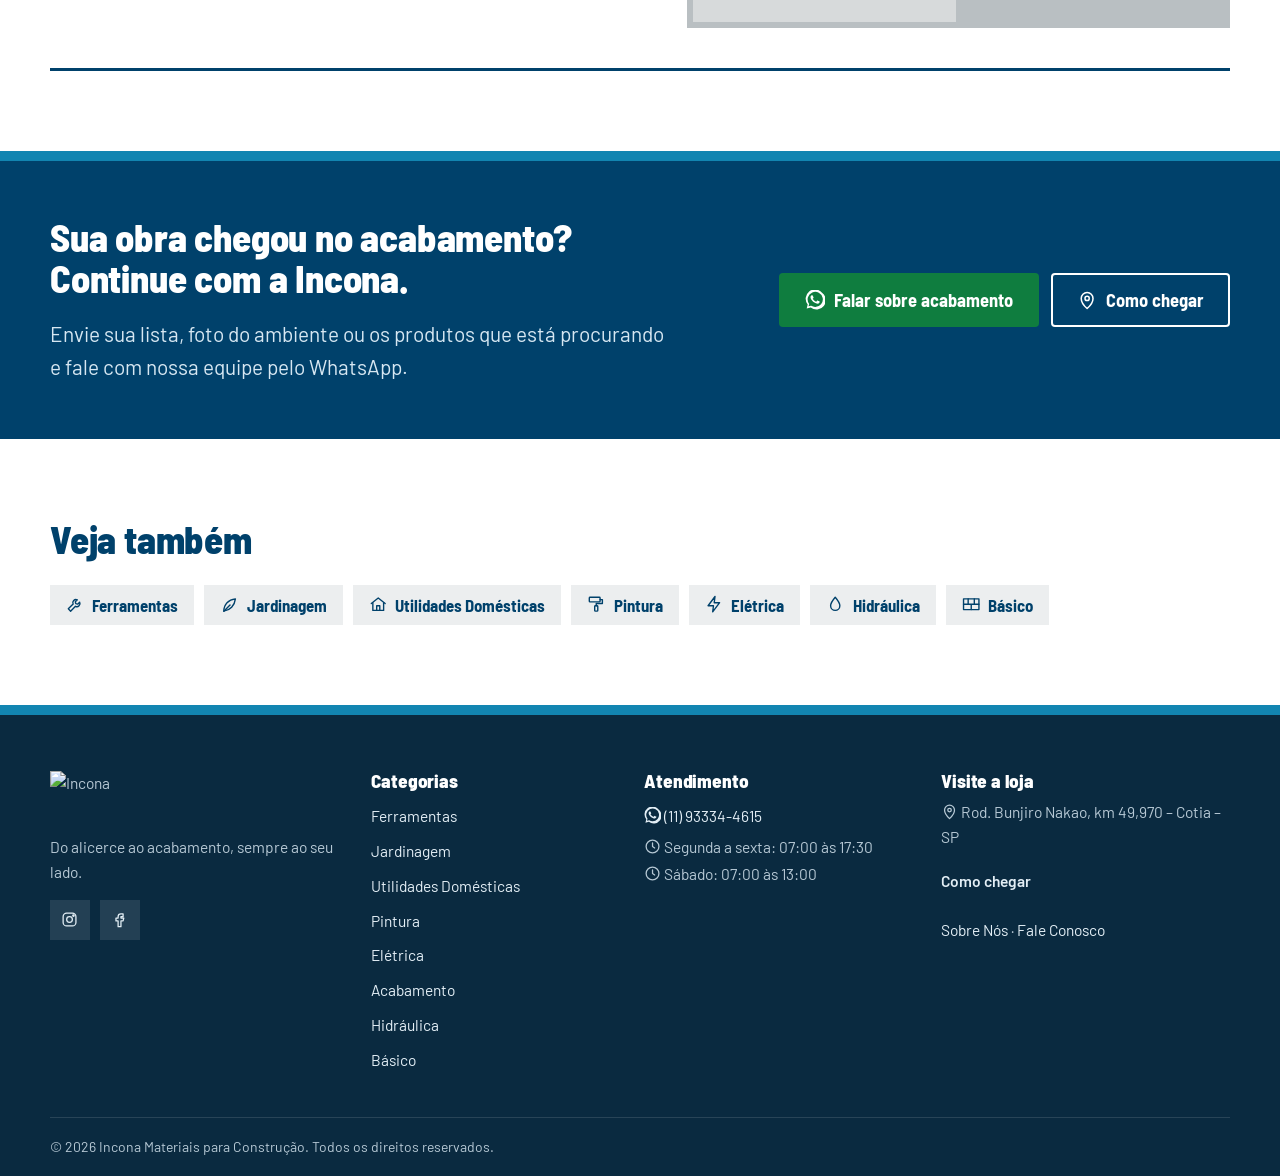
==== commit 6022feb1: "Tira os nomes dos produtos das seções das categorias Cada seção fica só com título, frase curta, fot" ====
--- a/docs/acabamento/index.html
+++ b/docs/acabamento/index.html
@@ -17,7 +17,7 @@
 <link rel="preconnect" href="https://fonts.googleapis.com">
 <link rel="preconnect" href="https://fonts.gstatic.com" crossorigin>
 <link href="https://fonts.googleapis.com/css2?family=Barlow+Semi+Condensed:wght@600;700;800&family=Barlow:wght@400;500;600&display=swap" rel="stylesheet">
-<link rel="stylesheet" href="../assets/style.css?v=88af1615">
+<link rel="stylesheet" href="../assets/style.css?v=0fc000ad">
 <script>window.dataLayer=window.dataLayer||[];document.documentElement.classList.add('js');</script>
 <!-- Google Tag Manager: preencher site.gtmId em src/content.js -->
 <script type="application/ld+json">{"@context":"https://schema.org","@type":"HardwareStore","@id":"https://www.incona.com.br/#loja","name":"Incona Materiais para Construção","url":"https://www.incona.com.br/","logo":"https://www.incona.com.br/image/catalog/logoincona.jpg","image":"https://www.incona.com.br/image/catalog/SLIDER/novo/slider1.jpg","telephone":"+5511933344615","address":{"@type":"PostalAddress","streetAddress":"Rod. Bunjiro Nakao, km 49,970","addressLocality":"Cotia","addressRegion":"SP","addressCountry":"BR"},"geo":{"@type":"GeoCoordinates","latitude":-23.633516,"longitude":-47.055277},"openingHoursSpecification":[{"@type":"OpeningHoursSpecification","dayOfWeek":["Monday","Tuesday","Wednesday","Thursday","Friday"],"opens":"07:00","closes":"17:30"},{"@type":"OpeningHoursSpecification","dayOfWeek":"Saturday","opens":"07:00","closes":"13:00"}],"areaServed":"Cotia e região","sameAs":["https://www.instagram.com/inconamateriais/","https://www.facebook.com/pages/Incona-Materiais-Para-Construcao/1644761845543895"]}</script>
@@ -84,8 +84,6 @@
       <div class="sub__text">
         <h2>Pisos</h2>
         <p class="sub__lead">Para áreas internas, externas e diferentes estilos de projeto.</p>
-        <p>A Incona trabalha com opções de modelos internos, externos, porcelanatos e grês. Consulte nossa equipe para conhecer os produtos disponíveis e encontrar alternativas para o seu ambiente.</p>
-        <ul class="chips"><li>Pisos internos</li><li>Pisos externos</li><li>Porcelanatos</li><li>Grês</li></ul>
         <a class="link-arrow" href="https://wa.me/5511933344615?text=Ol%C3%A1!%20Vim%20pelo%20site%20e%20gostaria%20de%20falar%20sobre%20acabamento.%20Tenho%20interesse%20em%3A%20Pisos." target="_blank" rel="noopener" data-track="whatsapp" data-wa-context="acabamento-pisos">Consultar pisos pelo WhatsApp</a>
       </div>
       <div class="media-row"><figure><video src="../assets/fotos/produtos/video-pisos-madeira.mp4" poster="../assets/fotos/produtos/video-pisos-madeira.jpg" width="1024" height="576" muted loop playsinline preload="none" data-autoplay aria-label="Vídeo dos pisos amadeirados expostos na Incona"></video></figure><figure><video src="../assets/fotos/produtos/video-porcelanatos.mp4" poster="../assets/fotos/produtos/video-porcelanatos.jpg" width="1024" height="576" muted loop playsinline preload="none" data-autoplay aria-label="Vídeo dos porcelanatos expostos na Incona"></video></figure><figure><img src="../assets/fotos/produtos/porcelanatos-expositor.jpg" alt="Expositor de pisos e porcelanatos na Incona" width="900" height="1200" loading="lazy"></figure><figure><img src="../assets/fotos/produtos/porcelanatos-madeira-marmore.jpg" alt="Porcelanatos amadeirados e marmorizados na Incona" width="900" height="1200" loading="lazy"></figure><figure><img src="../assets/fotos/produtos/porcelanatos-marmorizados.jpg" alt="Porcelanatos marmorizados polidos na Incona" width="900" height="1200" loading="lazy"></figure></div>
@@ -94,8 +92,6 @@
       <div class="sub__text">
         <h2>Esquadrias</h2>
         <p class="sub__lead">Esquadrias fazem parte da funcionalidade e também do acabamento da construção.</p>
-        <p>A linha informada pela Incona inclui Proex branca, Proex alumínio, Jap preta, Jap branca e madeira.</p>
-        <ul class="chips"><li>Proex branca</li><li>Proex alumínio</li><li>Jap preta</li><li>Jap branca</li><li>Madeira</li></ul>
         <a class="link-arrow" href="https://wa.me/5511933344615?text=Ol%C3%A1!%20Vim%20pelo%20site%20e%20gostaria%20de%20falar%20sobre%20acabamento.%20Tenho%20interesse%20em%3A%20Esquadrias." target="_blank" rel="noopener" data-track="whatsapp" data-wa-context="acabamento-esquadrias">Consultar esquadrias pelo WhatsApp</a>
       </div>
       <div class="media-row"><figure><video src="../assets/fotos/produtos/video-esquadrias.mp4" poster="../assets/fotos/produtos/video-esquadrias.jpg" width="464" height="832" muted loop playsinline preload="none" data-autoplay aria-label="Vídeo das esquadrias e portas expostas na Incona"></video></figure></div>
@@ -104,8 +100,6 @@
       <div class="sub__text">
         <h2>Gabinetes e Pias</h2>
         <p class="sub__lead">Praticidade e acabamento para banheiro e cozinha.</p>
-        <p>Consulte opções das linhas e marcas informadas pela Incona, entre elas Rorato, Crismetal, MGM, MGM Cozinha e Cozimax, além de soluções para banheiro.</p>
-        <ul class="chips"><li>Rorato</li><li>Crismetal</li><li>MGM</li><li>MGM Cozinha</li><li>Cozimax</li></ul>
         <a class="link-arrow" href="https://wa.me/5511933344615?text=Ol%C3%A1!%20Vim%20pelo%20site%20e%20gostaria%20de%20falar%20sobre%20acabamento.%20Tenho%20interesse%20em%3A%20Gabinetes%20e%20Pias." target="_blank" rel="noopener" data-track="whatsapp" data-wa-context="acabamento-gabinetes-e-pias">Consultar gabinetes e pias pelo WhatsApp</a>
       </div>
       <div class="media-row"><figure><img src="../assets/fotos/produtos/gabinetes-e-cubas.jpg" alt="Gabinetes de banheiro com cubas expostos na Incona" width="900" height="1200" loading="lazy"></figure></div>
@@ -114,8 +108,6 @@
       <div class="sub__text">
         <h2>Louças</h2>
         <p class="sub__lead">Escolha louças para completar os ambientes com funcionalidade e acabamento.</p>
-        <p>A Incona trabalha com produtos das marcas Roca, Logasa e Celite.</p>
-        <ul class="chips"><li>Roca</li><li>Logasa</li><li>Celite</li></ul>
         <a class="link-arrow" href="https://wa.me/5511933344615?text=Ol%C3%A1!%20Vim%20pelo%20site%20e%20gostaria%20de%20falar%20sobre%20acabamento.%20Tenho%20interesse%20em%3A%20Lou%C3%A7as." target="_blank" rel="noopener" data-track="whatsapp" data-wa-context="acabamento-loucas">Consultar louças pelo WhatsApp</a>
       </div>
       <div class="media-row"><figure><img src="../assets/fotos/produtos/loucas-roca.jpg" alt="Bacia, caixa acoplada e cubas Roca expostas na Incona" width="900" height="1200" loading="lazy"></figure></div>
@@ -124,8 +116,6 @@
       <div class="sub__text">
         <h2>Cubas e Diversos</h2>
         <p class="sub__lead">Peças que ajudam a completar o projeto e fazem diferença no resultado final do ambiente.</p>
-        <p>Entre os itens informados estão cuba de apoio Incepa e nicho injetado.</p>
-        <ul class="chips"><li>Cuba de apoio Incepa</li><li>Nicho injetado</li></ul>
         <a class="link-arrow" href="https://wa.me/5511933344615?text=Ol%C3%A1!%20Vim%20pelo%20site%20e%20gostaria%20de%20falar%20sobre%20acabamento.%20Tenho%20interesse%20em%3A%20Cubas%20e%20Diversos." target="_blank" rel="noopener" data-track="whatsapp" data-wa-context="acabamento-cubas-e-diversos">Consultar cubas e diversos pelo WhatsApp</a>
       </div>
       <div class="media-row"><figure><img src="../assets/fotos/produtos/cuba-de-apoio-preta.jpg" alt="Cuba de apoio preta sobre bancada na Incona" width="900" height="1200" loading="lazy"></figure></div>
@@ -134,21 +124,17 @@
       <div class="sub__text">
         <h2>Tanques</h2>
         <p class="sub__lead">Soluções para lavanderias, áreas de serviço e outras necessidades da casa.</p>
-        <p>Consulte opções de tanques de cimento, Astra e Rorato.</p>
-        <ul class="chips"><li>Tanques de cimento</li><li>Astra</li><li>Rorato</li></ul>
         <a class="link-arrow" href="https://wa.me/5511933344615?text=Ol%C3%A1!%20Vim%20pelo%20site%20e%20gostaria%20de%20falar%20sobre%20acabamento.%20Tenho%20interesse%20em%3A%20Tanques." target="_blank" rel="noopener" data-track="whatsapp" data-wa-context="acabamento-tanques">Consultar tanques pelo WhatsApp</a>
       </div>
-      <div class="ph-row"><div class="ph" role="img" aria-label="Foto de Tanques de cimento – imagem a ser fornecida pela Incona"><span><svg class="ic" viewBox="0 0 24 24" fill="none" stroke="currentColor" stroke-width="1.8" stroke-linecap="round" stroke-linejoin="round" aria-hidden="true"><rect x="3" y="3" width="8" height="8"/><rect x="13" y="3" width="8" height="8"/><rect x="3" y="13" width="8" height="8"/><rect x="13" y="13" width="8" height="8"/></svg></span><small>Tanques de cimento</small></div><div class="ph" role="img" aria-label="Foto de Astra – imagem a ser fornecida pela Incona"><span><svg class="ic" viewBox="0 0 24 24" fill="none" stroke="currentColor" stroke-width="1.8" stroke-linecap="round" stroke-linejoin="round" aria-hidden="true"><rect x="3" y="3" width="8" height="8"/><rect x="13" y="3" width="8" height="8"/><rect x="3" y="13" width="8" height="8"/><rect x="13" y="13" width="8" height="8"/></svg></span><small>Astra</small></div><div class="ph" role="img" aria-label="Foto de Rorato – imagem a ser fornecida pela Incona"><span><svg class="ic" viewBox="0 0 24 24" fill="none" stroke="currentColor" stroke-width="1.8" stroke-linecap="round" stroke-linejoin="round" aria-hidden="true"><rect x="3" y="3" width="8" height="8"/><rect x="13" y="3" width="8" height="8"/><rect x="3" y="13" width="8" height="8"/><rect x="13" y="13" width="8" height="8"/></svg></span><small>Rorato</small></div></div>
+      <div class="ph-row"><div class="ph" role="img" aria-label="Foto de tanques em breve"><span><svg class="ic" viewBox="0 0 24 24" fill="none" stroke="currentColor" stroke-width="1.8" stroke-linecap="round" stroke-linejoin="round" aria-hidden="true"><rect x="3" y="3" width="8" height="8"/><rect x="13" y="3" width="8" height="8"/><rect x="3" y="13" width="8" height="8"/><rect x="13" y="13" width="8" height="8"/></svg></span></div><div class="ph" role="img" aria-label="Foto de tanques em breve"><span><svg class="ic" viewBox="0 0 24 24" fill="none" stroke="currentColor" stroke-width="1.8" stroke-linecap="round" stroke-linejoin="round" aria-hidden="true"><rect x="3" y="3" width="8" height="8"/><rect x="13" y="3" width="8" height="8"/><rect x="3" y="13" width="8" height="8"/><rect x="13" y="13" width="8" height="8"/></svg></span></div><div class="ph" role="img" aria-label="Foto de tanques em breve"><span><svg class="ic" viewBox="0 0 24 24" fill="none" stroke="currentColor" stroke-width="1.8" stroke-linecap="round" stroke-linejoin="round" aria-hidden="true"><rect x="3" y="3" width="8" height="8"/><rect x="13" y="3" width="8" height="8"/><rect x="3" y="13" width="8" height="8"/><rect x="13" y="13" width="8" height="8"/></svg></span></div></div>
     </article>
     <article class="sub" id="decorativos">
       <div class="sub__text">
         <h2>Decorativos</h2>
         <p class="sub__lead">Os últimos detalhes ajudam a dar personalidade e acabamento aos espaços.</p>
-        <p>A linha inclui elementos vazados cerâmicos, rodateto Epex e Meu Rodapé.</p>
-        <ul class="chips"><li>Elementos vazados cerâmicos</li><li>Rodateto Epex</li><li>Meu Rodapé</li></ul>
         <a class="link-arrow" href="https://wa.me/5511933344615?text=Ol%C3%A1!%20Vim%20pelo%20site%20e%20gostaria%20de%20falar%20sobre%20acabamento.%20Tenho%20interesse%20em%3A%20Decorativos." target="_blank" rel="noopener" data-track="whatsapp" data-wa-context="acabamento-decorativos">Consultar decorativos pelo WhatsApp</a>
       </div>
-      <div class="ph-row"><div class="ph" role="img" aria-label="Foto de Elementos vazados cerâmicos – imagem a ser fornecida pela Incona"><span><svg class="ic" viewBox="0 0 24 24" fill="none" stroke="currentColor" stroke-width="1.8" stroke-linecap="round" stroke-linejoin="round" aria-hidden="true"><rect x="3" y="3" width="8" height="8"/><rect x="13" y="3" width="8" height="8"/><rect x="3" y="13" width="8" height="8"/><rect x="13" y="13" width="8" height="8"/></svg></span><small>Elementos vazados cerâmicos</small></div><div class="ph" role="img" aria-label="Foto de Rodateto Epex – imagem a ser fornecida pela Incona"><span><svg class="ic" viewBox="0 0 24 24" fill="none" stroke="currentColor" stroke-width="1.8" stroke-linecap="round" stroke-linejoin="round" aria-hidden="true"><rect x="3" y="3" width="8" height="8"/><rect x="13" y="3" width="8" height="8"/><rect x="3" y="13" width="8" height="8"/><rect x="13" y="13" width="8" height="8"/></svg></span><small>Rodateto Epex</small></div><div class="ph" role="img" aria-label="Foto de Meu Rodapé – imagem a ser fornecida pela Incona"><span><svg class="ic" viewBox="0 0 24 24" fill="none" stroke="currentColor" stroke-width="1.8" stroke-linecap="round" stroke-linejoin="round" aria-hidden="true"><rect x="3" y="3" width="8" height="8"/><rect x="13" y="3" width="8" height="8"/><rect x="3" y="13" width="8" height="8"/><rect x="13" y="13" width="8" height="8"/></svg></span><small>Meu Rodapé</small></div></div>
+      <div class="ph-row"><div class="ph" role="img" aria-label="Foto de decorativos em breve"><span><svg class="ic" viewBox="0 0 24 24" fill="none" stroke="currentColor" stroke-width="1.8" stroke-linecap="round" stroke-linejoin="round" aria-hidden="true"><rect x="3" y="3" width="8" height="8"/><rect x="13" y="3" width="8" height="8"/><rect x="3" y="13" width="8" height="8"/><rect x="13" y="13" width="8" height="8"/></svg></span></div><div class="ph" role="img" aria-label="Foto de decorativos em breve"><span><svg class="ic" viewBox="0 0 24 24" fill="none" stroke="currentColor" stroke-width="1.8" stroke-linecap="round" stroke-linejoin="round" aria-hidden="true"><rect x="3" y="3" width="8" height="8"/><rect x="13" y="3" width="8" height="8"/><rect x="3" y="13" width="8" height="8"/><rect x="13" y="13" width="8" height="8"/></svg></span></div><div class="ph" role="img" aria-label="Foto de decorativos em breve"><span><svg class="ic" viewBox="0 0 24 24" fill="none" stroke="currentColor" stroke-width="1.8" stroke-linecap="round" stroke-linejoin="round" aria-hidden="true"><rect x="3" y="3" width="8" height="8"/><rect x="13" y="3" width="8" height="8"/><rect x="3" y="13" width="8" height="8"/><rect x="13" y="13" width="8" height="8"/></svg></span></div></div>
     </article>
   </div>
 </section>
--- a/docs/assets/style.css
+++ b/docs/assets/style.css
@@ -256,9 +256,6 @@
 /* Utilitários */
 .sr-only { position: absolute; width: 1px; height: 1px; padding: 0; margin: -1px; overflow: hidden; clip: rect(0 0 0 0); white-space: nowrap; border: 0; }
 .btn[disabled] { opacity: .45; cursor: not-allowed; }
-.chips { list-style: none; padding: 0; margin: 0 0 22px; display: grid; grid-template-columns: repeat(auto-fill, minmax(min(200px, 100%), 1fr)); gap: 8px 24px; }
-.chips li { position: relative; padding-left: 20px; font-weight: 500; color: var(--marinho); }
-.chips li::before { content: ''; position: absolute; left: 0; top: .5em; width: 10px; height: 6px; background: var(--azul-texto); }
 @media (max-width: 760px) {
   html { scroll-padding-top: 90px; }
   .menu-btn { min-height: 44px; }
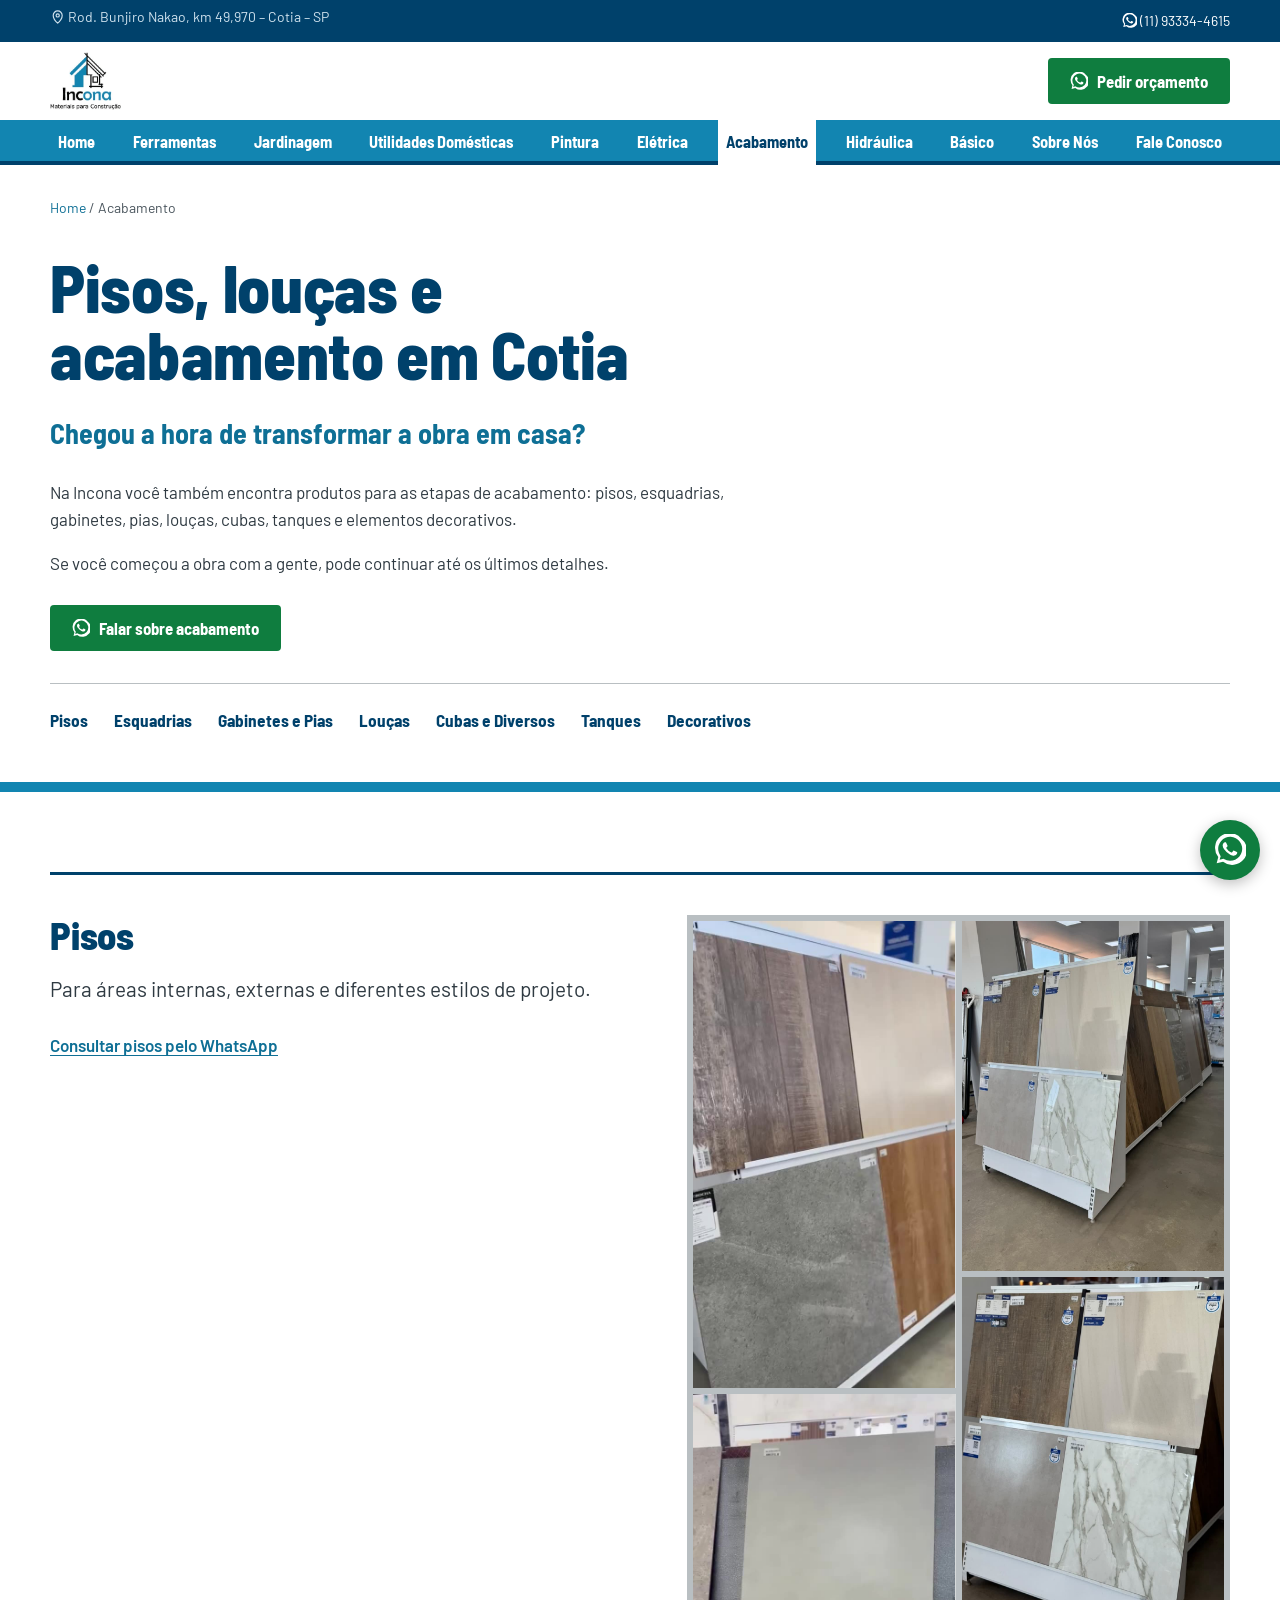
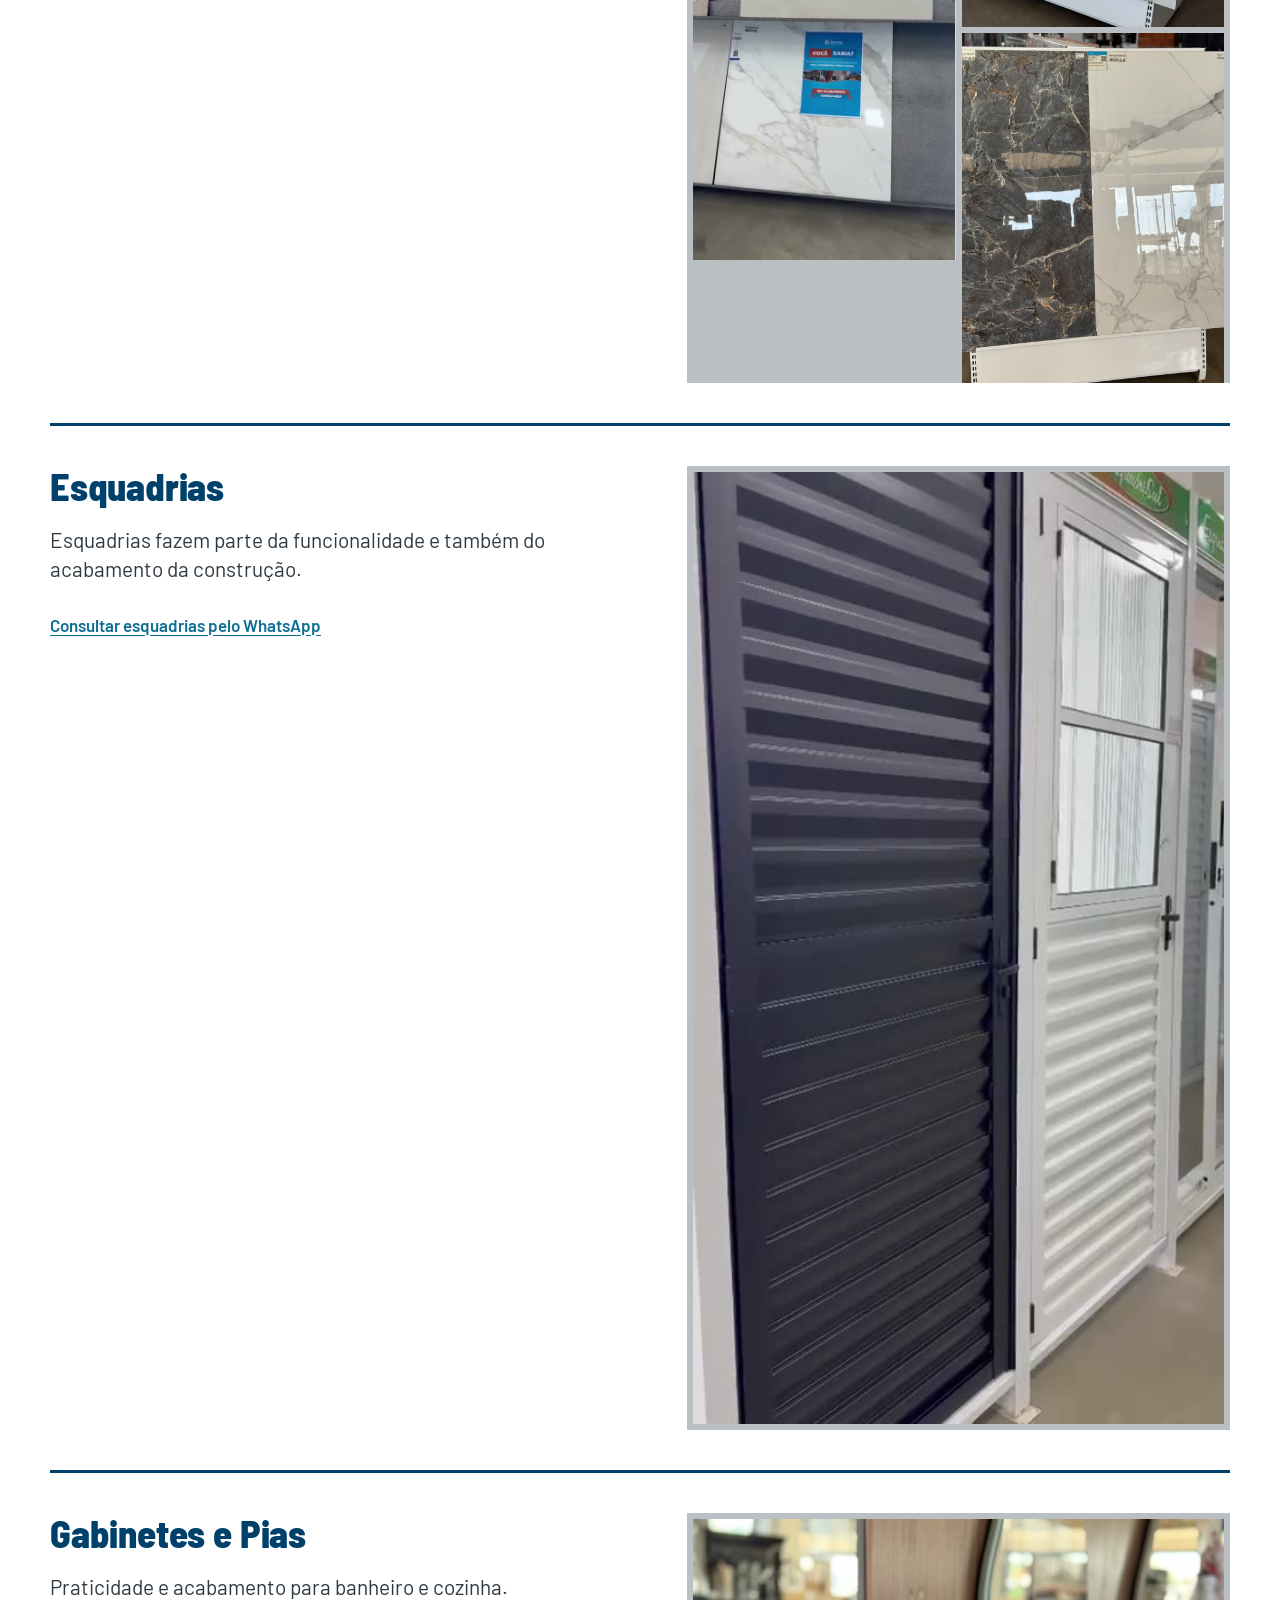
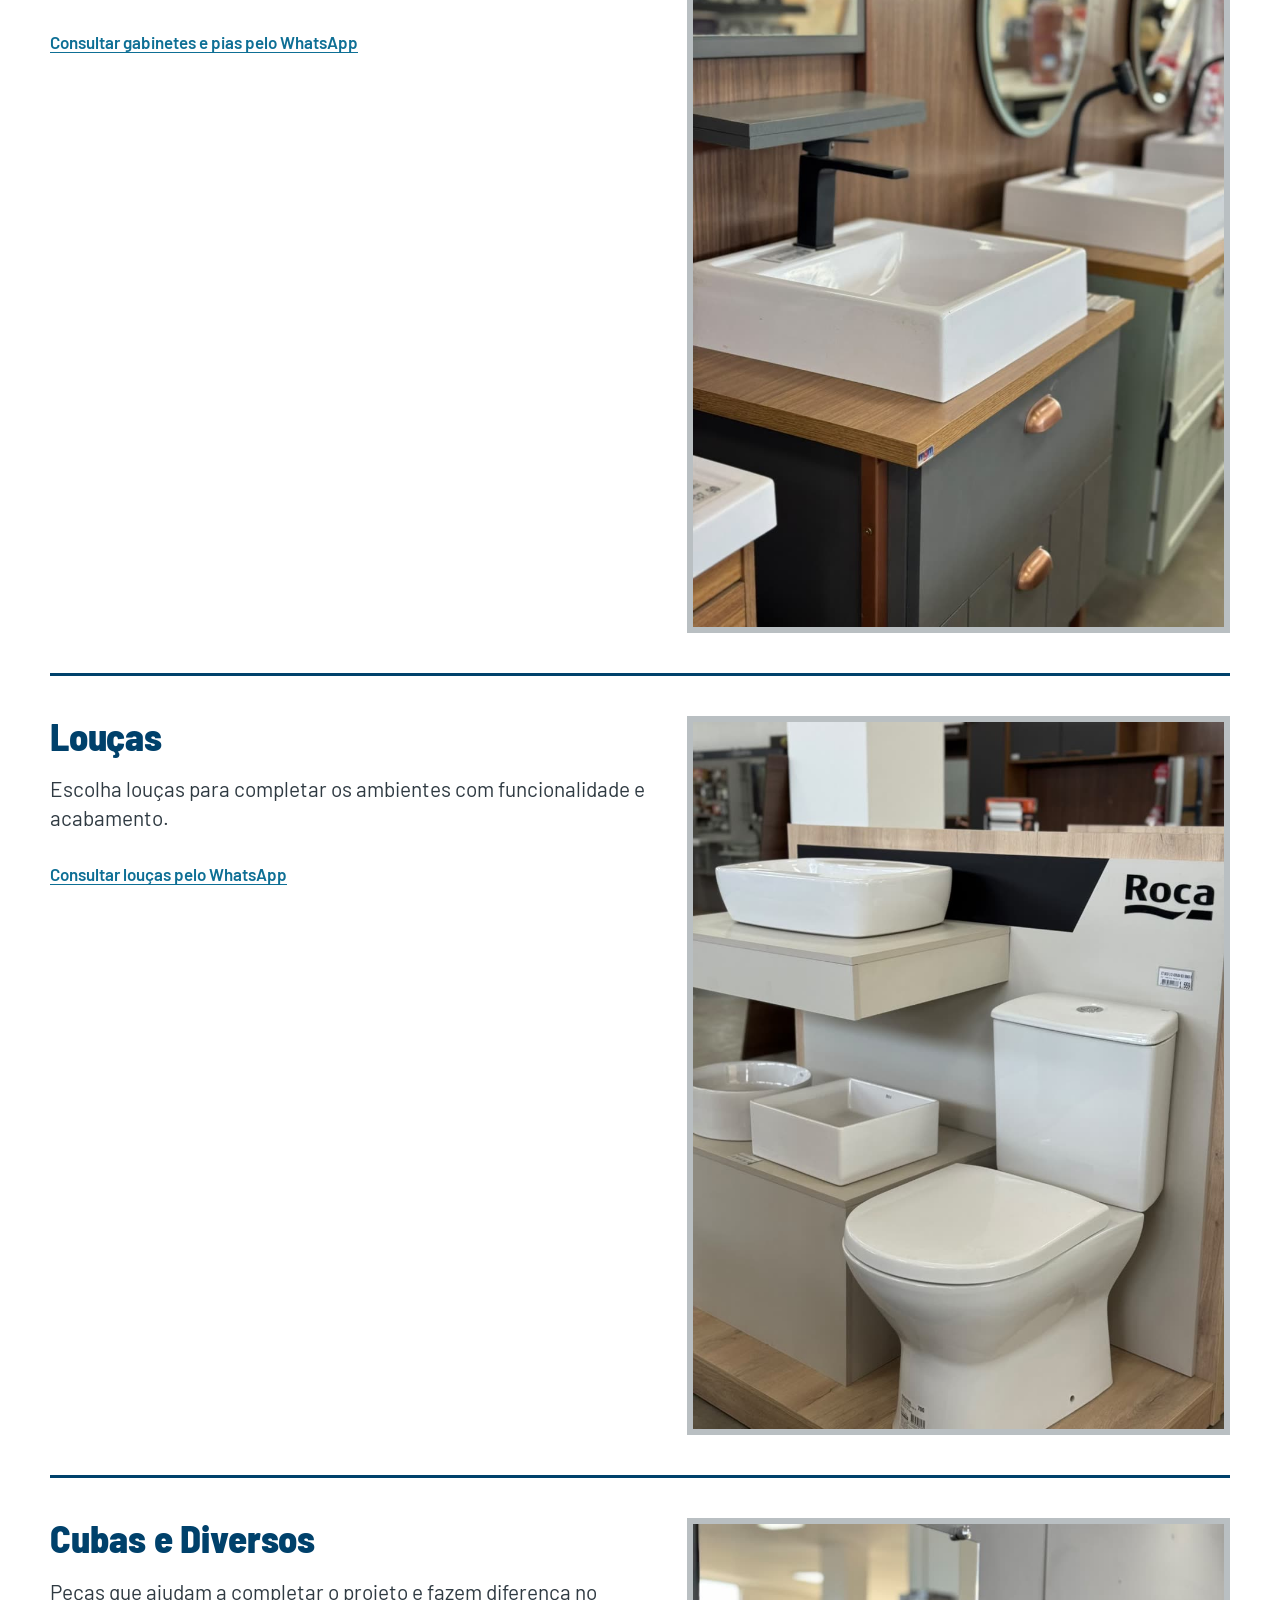
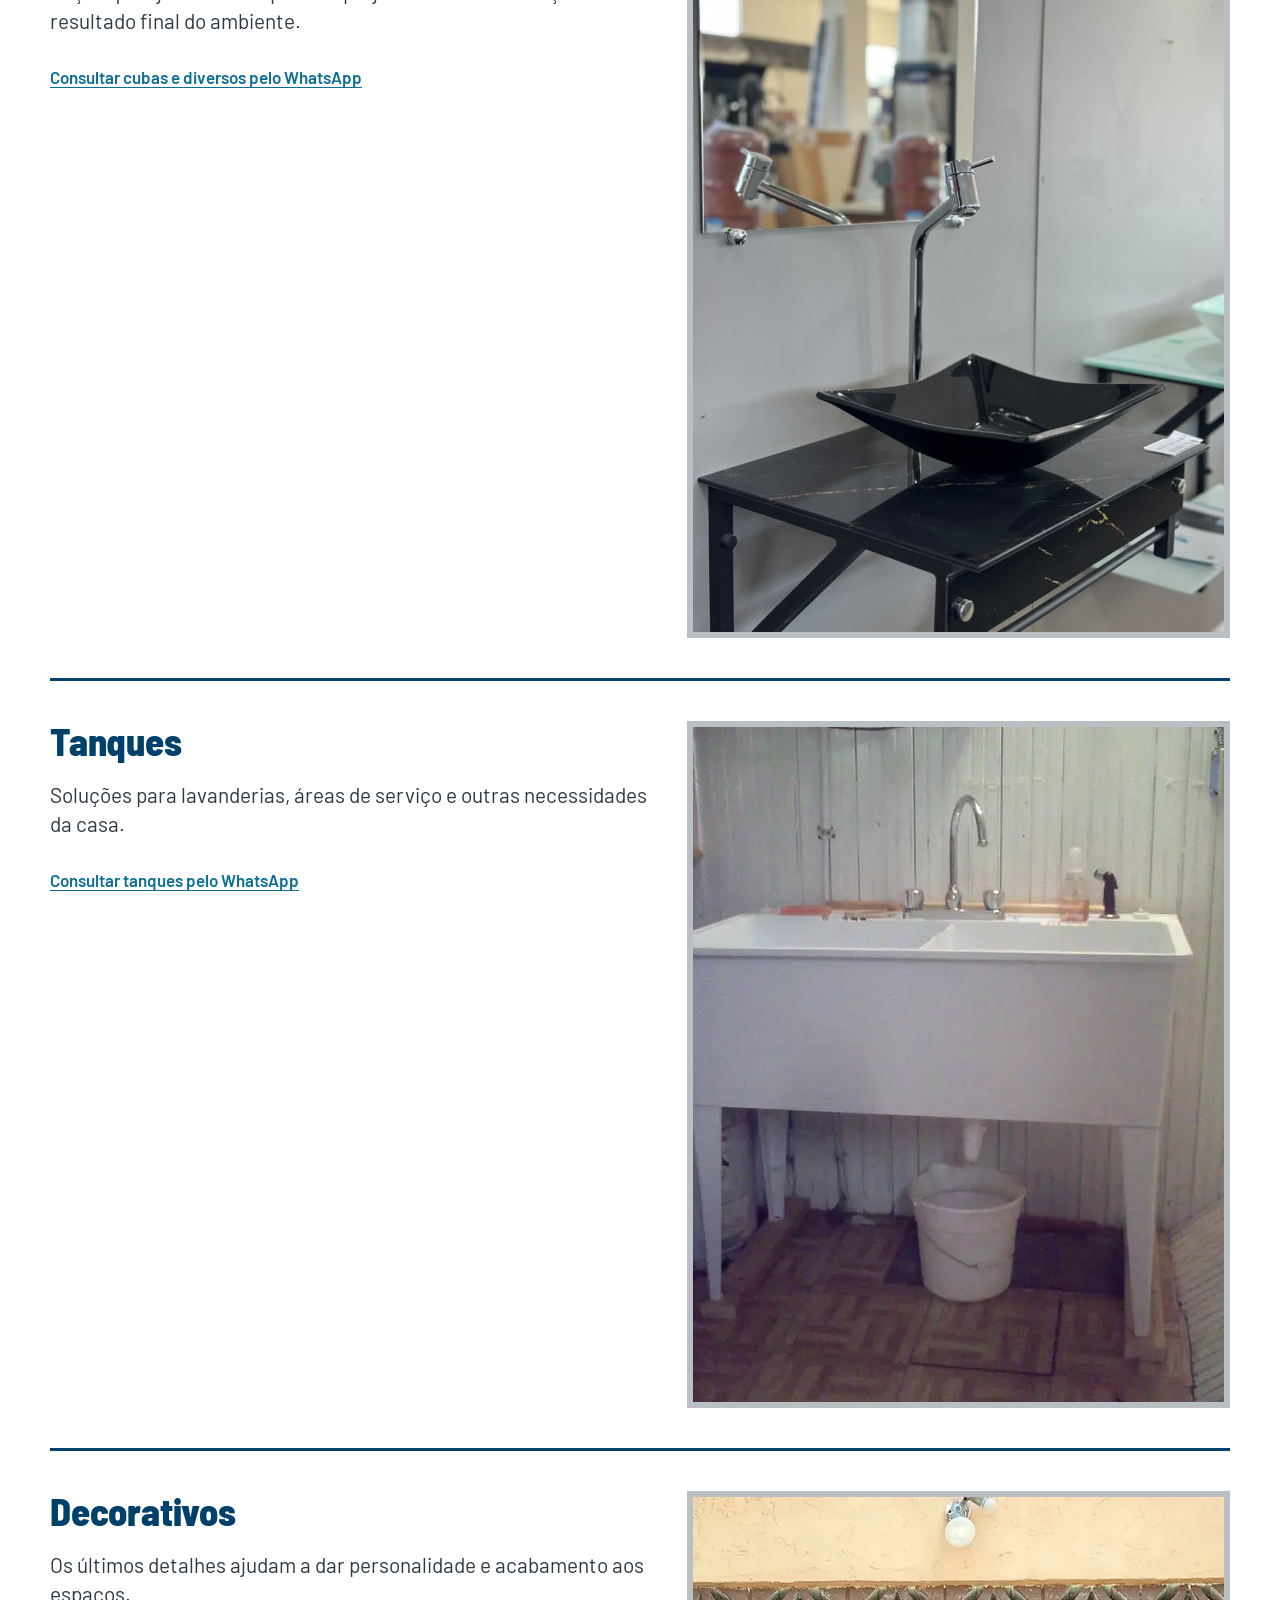
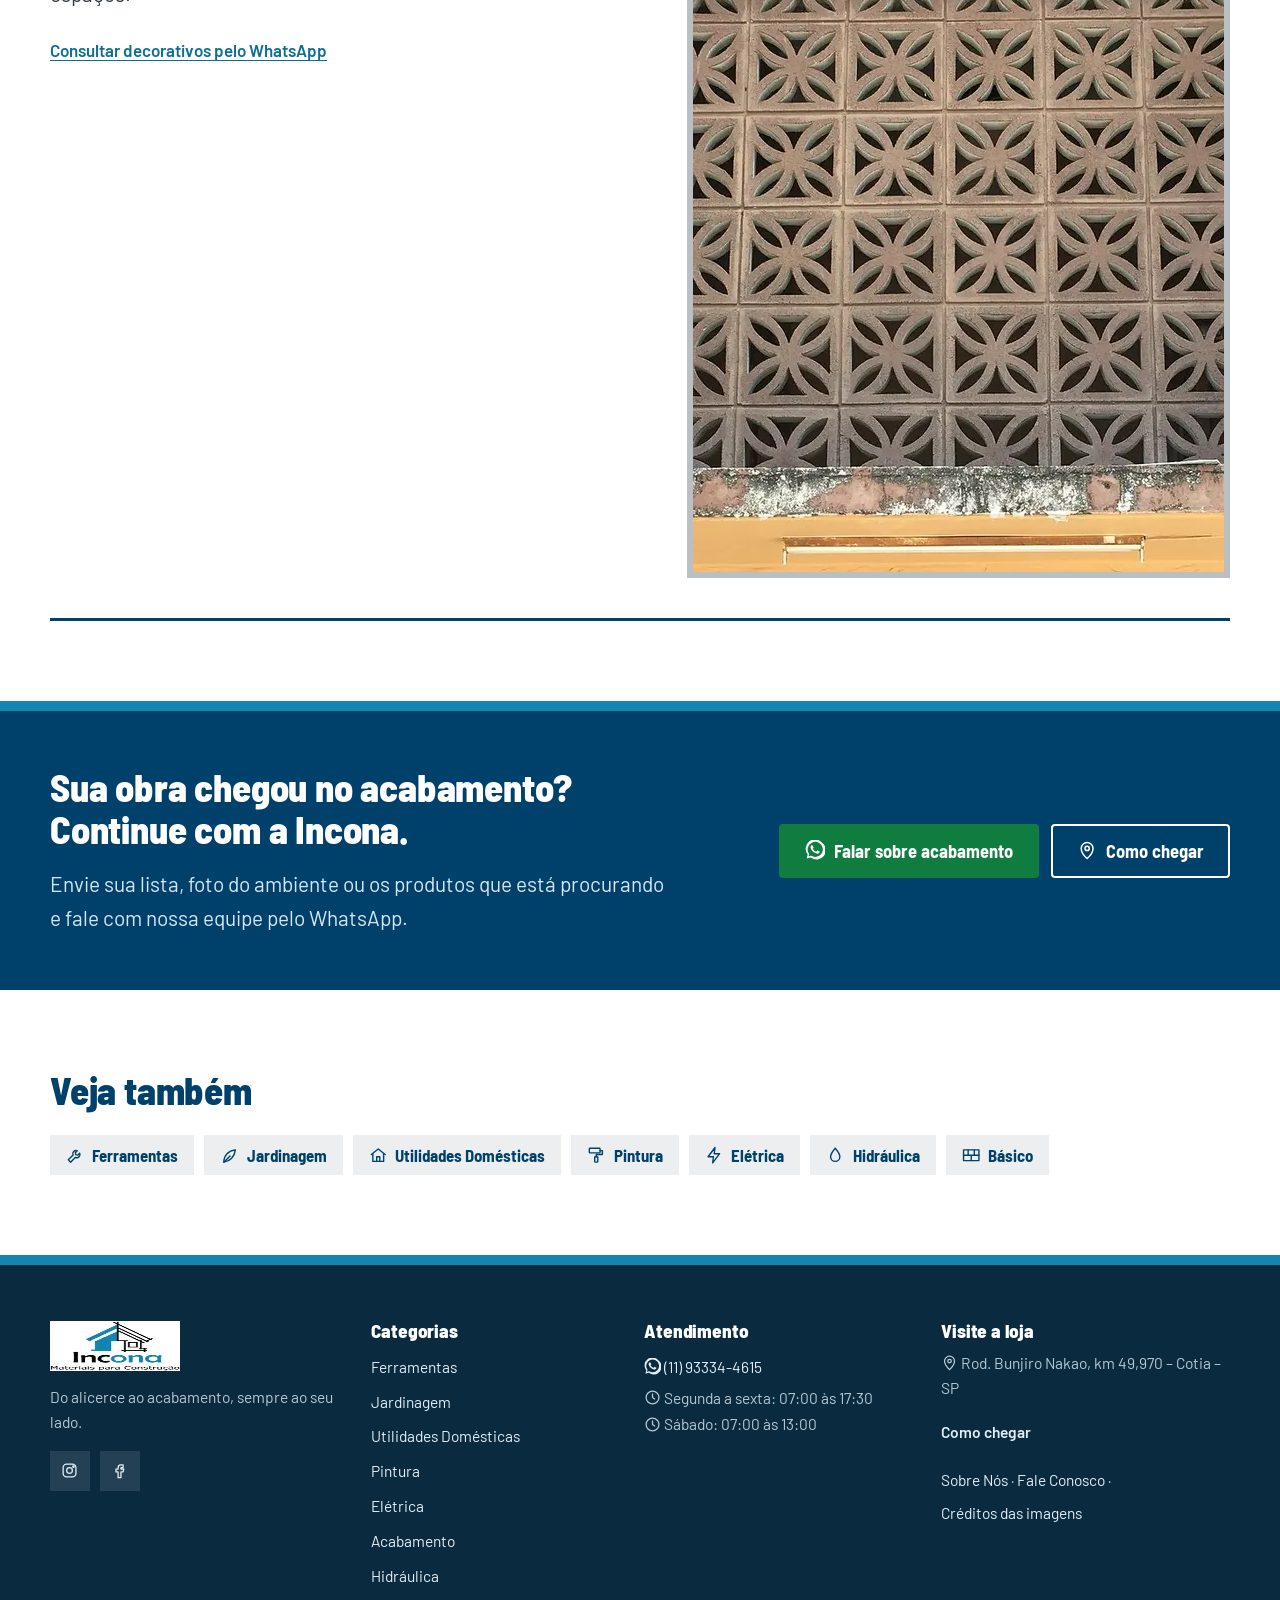
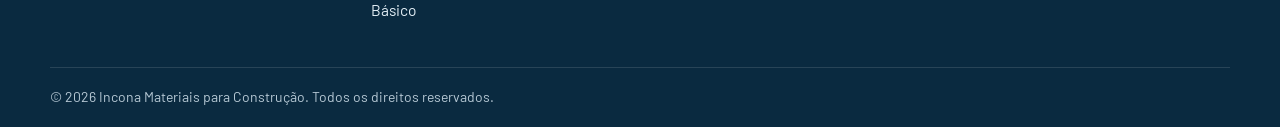
==== commit af002a43: "Fotos nas subdivisões sem mídia da loja e imagens servidas pelo próprio site - 17 subdivisões que ai" ====
--- a/docs/acabamento/index.html
+++ b/docs/acabamento/index.html
@@ -12,15 +12,15 @@
 <meta property="og:title" content="Pisos, Louças e Acabamento em Cotia | Incona">
 <meta property="og:description" content="Pisos, porcelanatos, esquadrias, gabinetes, pias, louças, cubas, tanques e decorativos em Cotia. Roca, Celite, Logasa e mais na Incona.">
 <meta property="og:url" content="https://www.incona.com.br/acabamento/">
-<meta property="og:image" content="https://www.incona.com.br/image/catalog/SLIDER/novo/slider1.jpg">
+<meta property="og:image" content="https://incona.netlify.app/assets/fotos/fachada-incona.jpg">
 <meta name="theme-color" content="#00416b">
 <link rel="preconnect" href="https://fonts.googleapis.com">
 <link rel="preconnect" href="https://fonts.gstatic.com" crossorigin>
 <link href="https://fonts.googleapis.com/css2?family=Barlow+Semi+Condensed:wght@600;700;800&family=Barlow:wght@400;500;600&display=swap" rel="stylesheet">
-<link rel="stylesheet" href="../assets/style.css?v=0fc000ad">
+<link rel="stylesheet" href="../assets/style.css?v=4ac93959">
 <script>window.dataLayer=window.dataLayer||[];document.documentElement.classList.add('js');</script>
 <!-- Google Tag Manager: preencher site.gtmId em src/content.js -->
-<script type="application/ld+json">{"@context":"https://schema.org","@type":"HardwareStore","@id":"https://www.incona.com.br/#loja","name":"Incona Materiais para Construção","url":"https://www.incona.com.br/","logo":"https://www.incona.com.br/image/catalog/logoincona.jpg","image":"https://www.incona.com.br/image/catalog/SLIDER/novo/slider1.jpg","telephone":"+5511933344615","address":{"@type":"PostalAddress","streetAddress":"Rod. Bunjiro Nakao, km 49,970","addressLocality":"Cotia","addressRegion":"SP","addressCountry":"BR"},"geo":{"@type":"GeoCoordinates","latitude":-23.633516,"longitude":-47.055277},"openingHoursSpecification":[{"@type":"OpeningHoursSpecification","dayOfWeek":["Monday","Tuesday","Wednesday","Thursday","Friday"],"opens":"07:00","closes":"17:30"},{"@type":"OpeningHoursSpecification","dayOfWeek":"Saturday","opens":"07:00","closes":"13:00"}],"areaServed":"Cotia e região","sameAs":["https://www.instagram.com/inconamateriais/","https://www.facebook.com/pages/Incona-Materiais-Para-Construcao/1644761845543895"]}</script>
+<script type="application/ld+json">{"@context":"https://schema.org","@type":"HardwareStore","@id":"https://www.incona.com.br/#loja","name":"Incona Materiais para Construção","url":"https://www.incona.com.br/","logo":"https://incona.netlify.app/assets/loja/logoincona.webp","image":"https://incona.netlify.app/assets/fotos/fachada-incona.jpg","telephone":"+5511933344615","address":{"@type":"PostalAddress","streetAddress":"Rod. Bunjiro Nakao, km 49,970","addressLocality":"Cotia","addressRegion":"SP","addressCountry":"BR"},"geo":{"@type":"GeoCoordinates","latitude":-23.633516,"longitude":-47.055277},"openingHoursSpecification":[{"@type":"OpeningHoursSpecification","dayOfWeek":["Monday","Tuesday","Wednesday","Thursday","Friday"],"opens":"07:00","closes":"17:30"},{"@type":"OpeningHoursSpecification","dayOfWeek":"Saturday","opens":"07:00","closes":"13:00"}],"areaServed":"Cotia e região","sameAs":["https://www.instagram.com/inconamateriais/","https://www.facebook.com/pages/Incona-Materiais-Para-Construcao/1644761845543895"]}</script>
 <script type="application/ld+json">{"@context":"https://schema.org","@type":"BreadcrumbList","itemListElement":[{"@type":"ListItem","position":1,"name":"Home","item":"https://www.incona.com.br/"},{"@type":"ListItem","position":2,"name":"Acabamento","item":"https://www.incona.com.br/acabamento/"}]}</script>
 </head>
 <body data-category="acabamento" data-wa="5511933344615">
@@ -35,7 +35,7 @@
 </div>
 <header class="header">
   <div class="wrap header__in">
-    <a class="logo" href="../" aria-label="Incona – página inicial"><img src="https://www.incona.com.br/image/catalog/logoincona.jpg" alt="Incona Materiais para Construção" width="150" height="58"></a>
+    <a class="logo" href="../" aria-label="Incona – página inicial"><img src="/assets/loja/logoincona.webp" alt="Incona Materiais para Construção" width="150" height="58"></a>
     <a class="btn btn--wa header__cta" href="https://wa.me/5511933344615?text=Ol%C3%A1!%20Vim%20pelo%20site%20da%20Incona%20e%20gostaria%20de%20pedir%20um%20or%C3%A7amento." target="_blank" rel="noopener" data-track="whatsapp" data-wa-context="header"><svg class="ic" viewBox="0 0 24 24" fill="none" stroke="currentColor" stroke-width="1.8" stroke-linecap="round" stroke-linejoin="round" aria-hidden="true"><path d="M20.5 3.5A11 11 0 0 0 3.2 17.3L2 22l4.8-1.2A11 11 0 0 0 20.5 3.5zM12 20.1a9 9 0 0 1-4.6-1.3l-.3-.2-2.9.8.8-2.8-.2-.3A9 9 0 1 1 12 20.1zm5-6.7c-.3-.1-1.6-.8-1.9-.9-.2-.1-.4-.1-.6.1l-.9 1.1c-.2.2-.3.2-.6.1a7.4 7.4 0 0 1-3.7-3.2c-.3-.5.3-.4.8-1.4.1-.2 0-.3 0-.5l-.9-2c-.2-.5-.5-.5-.6-.5h-.5a1 1 0 0 0-.7.3 3 3 0 0 0-.9 2.2 5.2 5.2 0 0 0 1.1 2.8 11.9 11.9 0 0 0 4.6 4c1.7.7 2.4.8 3.2.7a2.8 2.8 0 0 0 1.8-1.3 2.3 2.3 0 0 0 .2-1.3c-.1-.1-.3-.2-.6-.3z" fill="currentColor" stroke="none"/></svg> Pedir orçamento</a>
     <button class="menu-btn" aria-expanded="false" aria-controls="menu"><svg class="ic" viewBox="0 0 24 24" fill="none" stroke="currentColor" stroke-width="1.8" stroke-linecap="round" stroke-linejoin="round" aria-hidden="true"><path d="M3 6h18M3 12h18M3 18h18"/></svg><span>Menu</span></button>
   </div>
@@ -126,7 +126,7 @@
         <p class="sub__lead">Soluções para lavanderias, áreas de serviço e outras necessidades da casa.</p>
         <a class="link-arrow" href="https://wa.me/5511933344615?text=Ol%C3%A1!%20Vim%20pelo%20site%20e%20gostaria%20de%20falar%20sobre%20acabamento.%20Tenho%20interesse%20em%3A%20Tanques." target="_blank" rel="noopener" data-track="whatsapp" data-wa-context="acabamento-tanques">Consultar tanques pelo WhatsApp</a>
       </div>
-      <div class="ph-row"><div class="ph" role="img" aria-label="Foto de tanques em breve"><span><svg class="ic" viewBox="0 0 24 24" fill="none" stroke="currentColor" stroke-width="1.8" stroke-linecap="round" stroke-linejoin="round" aria-hidden="true"><rect x="3" y="3" width="8" height="8"/><rect x="13" y="3" width="8" height="8"/><rect x="3" y="13" width="8" height="8"/><rect x="13" y="13" width="8" height="8"/></svg></span></div><div class="ph" role="img" aria-label="Foto de tanques em breve"><span><svg class="ic" viewBox="0 0 24 24" fill="none" stroke="currentColor" stroke-width="1.8" stroke-linecap="round" stroke-linejoin="round" aria-hidden="true"><rect x="3" y="3" width="8" height="8"/><rect x="13" y="3" width="8" height="8"/><rect x="3" y="13" width="8" height="8"/><rect x="13" y="13" width="8" height="8"/></svg></span></div><div class="ph" role="img" aria-label="Foto de tanques em breve"><span><svg class="ic" viewBox="0 0 24 24" fill="none" stroke="currentColor" stroke-width="1.8" stroke-linecap="round" stroke-linejoin="round" aria-hidden="true"><rect x="3" y="3" width="8" height="8"/><rect x="13" y="3" width="8" height="8"/><rect x="3" y="13" width="8" height="8"/><rect x="13" y="13" width="8" height="8"/></svg></span></div></div>
+      <figure class="sub-photo"><img src="../assets/cat/acab-tanques.webp" alt="Foto ilustrativa de tanques" width="900" height="675" loading="lazy" decoding="async"></figure>
     </article>
     <article class="sub" id="decorativos">
       <div class="sub__text">
@@ -134,7 +134,7 @@
         <p class="sub__lead">Os últimos detalhes ajudam a dar personalidade e acabamento aos espaços.</p>
         <a class="link-arrow" href="https://wa.me/5511933344615?text=Ol%C3%A1!%20Vim%20pelo%20site%20e%20gostaria%20de%20falar%20sobre%20acabamento.%20Tenho%20interesse%20em%3A%20Decorativos." target="_blank" rel="noopener" data-track="whatsapp" data-wa-context="acabamento-decorativos">Consultar decorativos pelo WhatsApp</a>
       </div>
-      <div class="ph-row"><div class="ph" role="img" aria-label="Foto de decorativos em breve"><span><svg class="ic" viewBox="0 0 24 24" fill="none" stroke="currentColor" stroke-width="1.8" stroke-linecap="round" stroke-linejoin="round" aria-hidden="true"><rect x="3" y="3" width="8" height="8"/><rect x="13" y="3" width="8" height="8"/><rect x="3" y="13" width="8" height="8"/><rect x="13" y="13" width="8" height="8"/></svg></span></div><div class="ph" role="img" aria-label="Foto de decorativos em breve"><span><svg class="ic" viewBox="0 0 24 24" fill="none" stroke="currentColor" stroke-width="1.8" stroke-linecap="round" stroke-linejoin="round" aria-hidden="true"><rect x="3" y="3" width="8" height="8"/><rect x="13" y="3" width="8" height="8"/><rect x="3" y="13" width="8" height="8"/><rect x="13" y="13" width="8" height="8"/></svg></span></div><div class="ph" role="img" aria-label="Foto de decorativos em breve"><span><svg class="ic" viewBox="0 0 24 24" fill="none" stroke="currentColor" stroke-width="1.8" stroke-linecap="round" stroke-linejoin="round" aria-hidden="true"><rect x="3" y="3" width="8" height="8"/><rect x="13" y="3" width="8" height="8"/><rect x="3" y="13" width="8" height="8"/><rect x="13" y="13" width="8" height="8"/></svg></span></div></div>
+      <figure class="sub-photo"><img src="../assets/cat/acab-decorativos.webp" alt="Foto ilustrativa de decorativos" width="900" height="675" loading="lazy" decoding="async"></figure>
     </article>
   </div>
 </section>
@@ -163,7 +163,7 @@
 <footer class="footer">
   <div class="wrap footer__grid">
     <div>
-      <img class="footer__logo" src="https://www.incona.com.br/image/catalog/logoincona.jpg" alt="Incona" width="130" height="50" loading="lazy">
+      <img class="footer__logo" src="/assets/loja/logoincona.webp" alt="Incona" width="130" height="50" loading="lazy">
       <p>Do alicerce ao acabamento, sempre ao seu lado.</p>
       <p class="footer__social">
         <a href="https://www.instagram.com/inconamateriais/" target="_blank" rel="noopener" aria-label="Instagram da Incona"><svg class="ic" viewBox="0 0 24 24" fill="none" stroke="currentColor" stroke-width="1.8" stroke-linecap="round" stroke-linejoin="round" aria-hidden="true"><rect x="3" y="3" width="18" height="18" rx="5"/><circle cx="12" cy="12" r="4"/><circle cx="17.5" cy="6.5" r="1" fill="currentColor"/></svg></a>
@@ -185,12 +185,12 @@
       <h2 class="footer__h">Visite a loja</h2>
       <p><svg class="ic" viewBox="0 0 24 24" fill="none" stroke="currentColor" stroke-width="1.8" stroke-linecap="round" stroke-linejoin="round" aria-hidden="true"><path d="M12 22s7-6.2 7-12a7 7 0 0 0-14 0c0 5.8 7 12 7 12z"/><circle cx="12" cy="10" r="2.5"/></svg> Rod. Bunjiro Nakao, km 49,970 – Cotia – SP</p>
       <p><a class="link-arrow" href="https://www.google.com/maps/search/?api=1&query=-23.633516,-47.055277" target="_blank" rel="noopener" data-track="map">Como chegar</a></p>
-      <p><a href="../sobre-nos/">Sobre Nós</a> · <a href="../fale-conosco/">Fale Conosco</a></p>
+      <p><a href="../sobre-nos/">Sobre Nós</a> · <a href="../fale-conosco/">Fale Conosco</a> · <a href="../creditos/">Créditos das imagens</a></p>
     </div>
   </div>
   <div class="footer__copy wrap">© 2026 Incona Materiais para Construção. Todos os direitos reservados.</div>
 </footer>
 <a class="wa-float" href="https://wa.me/5511933344615?text=Ol%C3%A1!%20Vim%20pelo%20site%20da%20Incona%20e%20gostaria%20de%20pedir%20um%20or%C3%A7amento." target="_blank" rel="noopener" data-track="whatsapp" data-wa-context="flutuante" aria-label="Falar com a Incona pelo WhatsApp"><svg class="ic" viewBox="0 0 24 24" fill="none" stroke="currentColor" stroke-width="1.8" stroke-linecap="round" stroke-linejoin="round" aria-hidden="true"><path d="M20.5 3.5A11 11 0 0 0 3.2 17.3L2 22l4.8-1.2A11 11 0 0 0 20.5 3.5zM12 20.1a9 9 0 0 1-4.6-1.3l-.3-.2-2.9.8.8-2.8-.2-.3A9 9 0 1 1 12 20.1zm5-6.7c-.3-.1-1.6-.8-1.9-.9-.2-.1-.4-.1-.6.1l-.9 1.1c-.2.2-.3.2-.6.1a7.4 7.4 0 0 1-3.7-3.2c-.3-.5.3-.4.8-1.4.1-.2 0-.3 0-.5l-.9-2c-.2-.5-.5-.5-.6-.5h-.5a1 1 0 0 0-.7.3 3 3 0 0 0-.9 2.2 5.2 5.2 0 0 0 1.1 2.8 11.9 11.9 0 0 0 4.6 4c1.7.7 2.4.8 3.2.7a2.8 2.8 0 0 0 1.8-1.3 2.3 2.3 0 0 0 .2-1.3c-.1-.1-.3-.2-.6-.3z" fill="currentColor" stroke="none"/></svg></a>
-<script src="../assets/main.js?v=b6a0b60f" defer></script>
+<script src="../assets/main.js?v=42abd8b5" defer></script>
 </body>
 </html>
--- a/docs/assets/style.css
+++ b/docs/assets/style.css
@@ -155,7 +155,7 @@
 .sub > * { min-width: 0; }
 .sub { display: grid; grid-template-columns: 1.1fr 1fr; gap: 40px; align-items: start; padding: 40px 0; border-top: 3px solid var(--marinho); scroll-margin-top: 150px; }
 .sub:last-child { border-bottom: 3px solid var(--marinho); }
-.sub:not(:has(.ph-row, .media-row)) { grid-template-columns: 1fr; }
+.sub:not(:has(.ph-row, .media-row, .sub-photo)) { grid-template-columns: 1fr; }
 /* Fotos e vídeos reais da loja: colunas no estilo mural, sem cortar a foto */
 .media-row { columns: 2; column-gap: 6px; background: var(--argamassa); padding: 6px 6px 0; }
 .media-row:has(> figure:only-child) { columns: 1; }
@@ -238,7 +238,7 @@
   .hero__media video { position: static; display: block; height: auto; aspect-ratio: 16/9; transform: none; }
   .hero__text { padding: 32px 20px 40px; }
   .section { padding: 56px 0; }
-  .split, .contact-grid, .sub, .sub:not(:has(.ph-row, .media-row)) { grid-template-columns: minmax(0, 1fr); gap: 28px; }
+  .split, .contact-grid, .sub, .sub:not(:has(.ph-row, .media-row, .sub-photo)) { grid-template-columns: minmax(0, 1fr); gap: 28px; }
   .diff-grid, .contact-cards { grid-template-columns: 1fr; }
   .brands { grid-template-columns: repeat(2, 1fr); }
   .wall-wrap { grid-template-columns: 1fr; }
@@ -309,3 +309,15 @@
   .wall.is-visible .course { transform-origin: 50% 100%; animation: assentar .7s cubic-bezier(.2, .8, .25, 1.15) both; animation-delay: calc(var(--i) * 170ms); }
   @keyframes assentar { from { opacity: 0; transform: rotateX(-85deg) translateZ(60px); } 55% { opacity: 1; } }
 }
+
+/* Foto de cada subdivisão (moldura de argamassa, como o muro) */
+.sub-photo { margin: 0; background: var(--argamassa); padding: 6px; align-self: start; }
+.sub-photo img { width: 100%; aspect-ratio: 4/3; object-fit: cover; }
+
+/* Página de créditos */
+.credits { list-style: none; padding: 0; margin: 0; display: grid; gap: 0; }
+.credits li { display: grid; grid-template-columns: 120px 1fr; gap: 18px; align-items: center; padding: 14px 0; border-top: 1px solid var(--concreto); }
+.credits img { width: 120px; height: 90px; object-fit: cover; }
+.credits strong { display: block; color: var(--marinho); margin-bottom: 4px; }
+.credits span { font-size: var(--step--1); color: var(--texto-suave); }
+@media (max-width: 520px) { .credits li { grid-template-columns: 80px 1fr; } .credits img { width: 80px; height: 60px; } }
